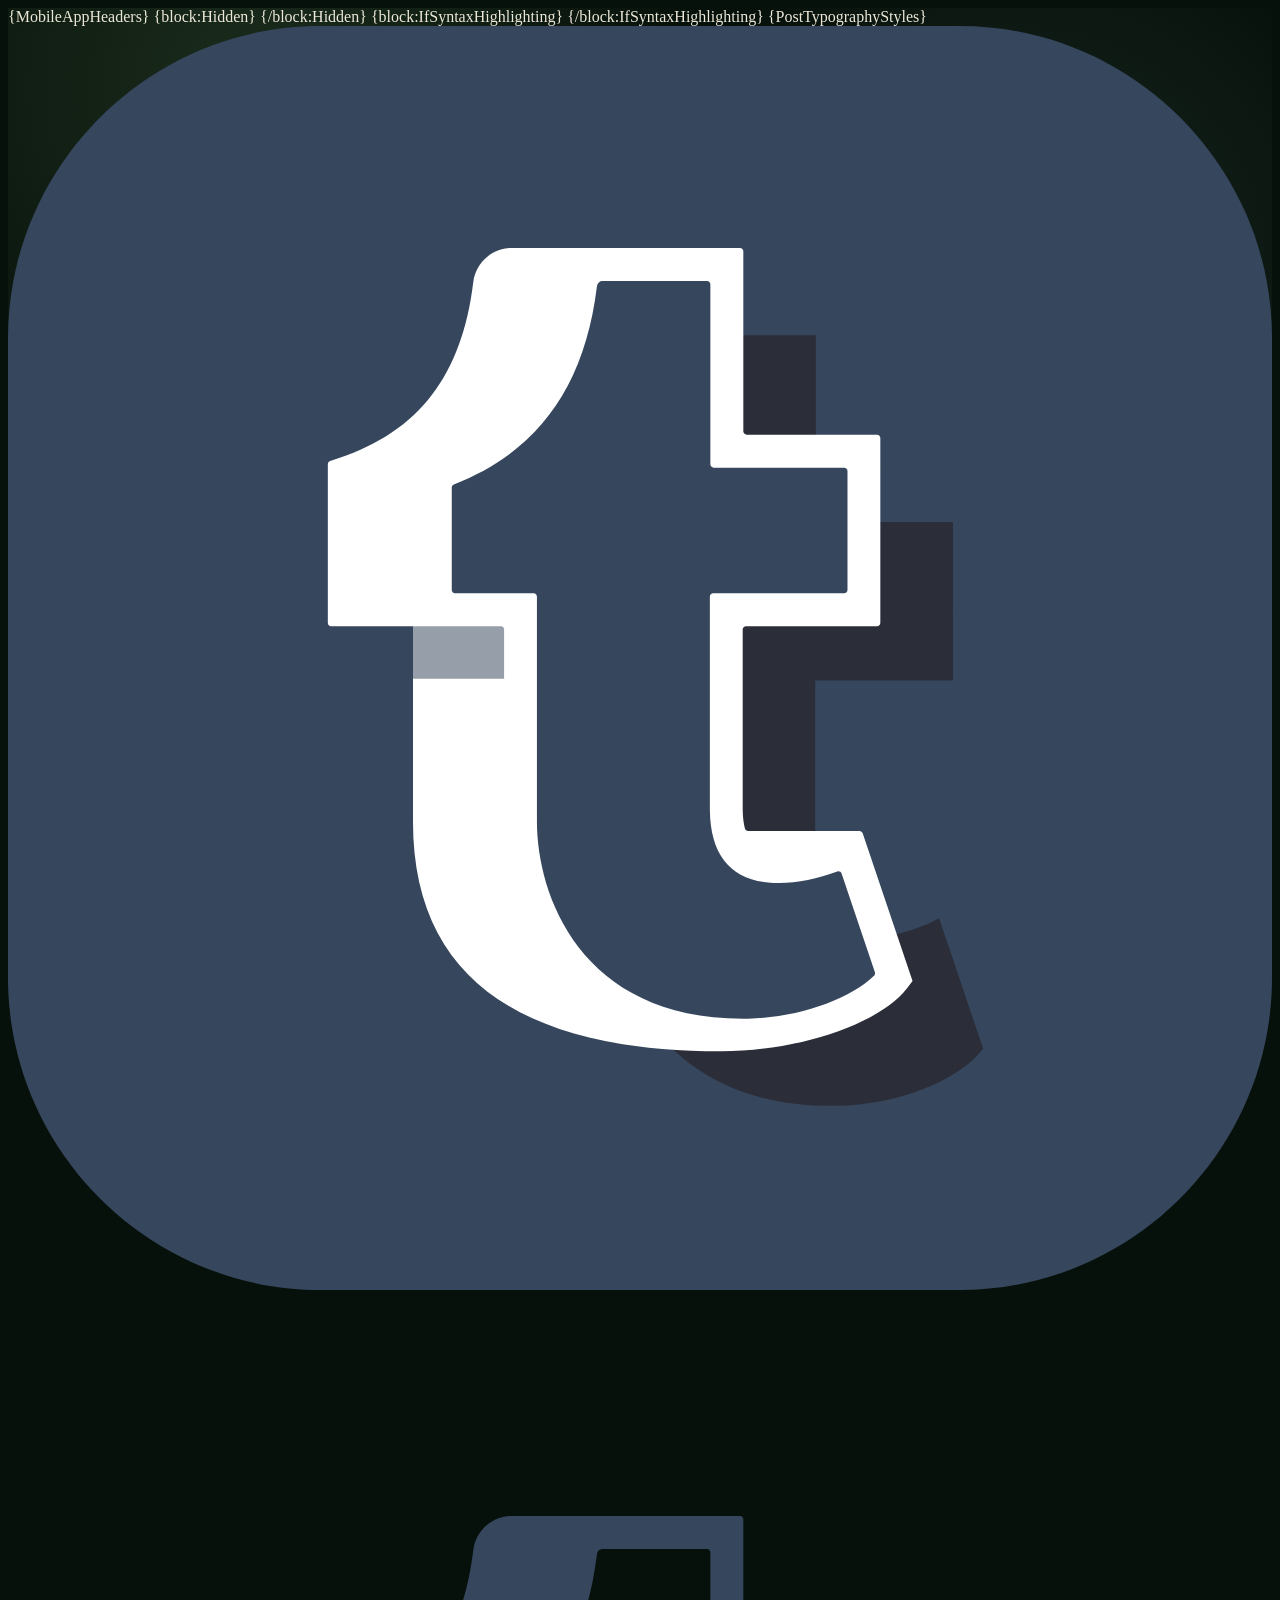
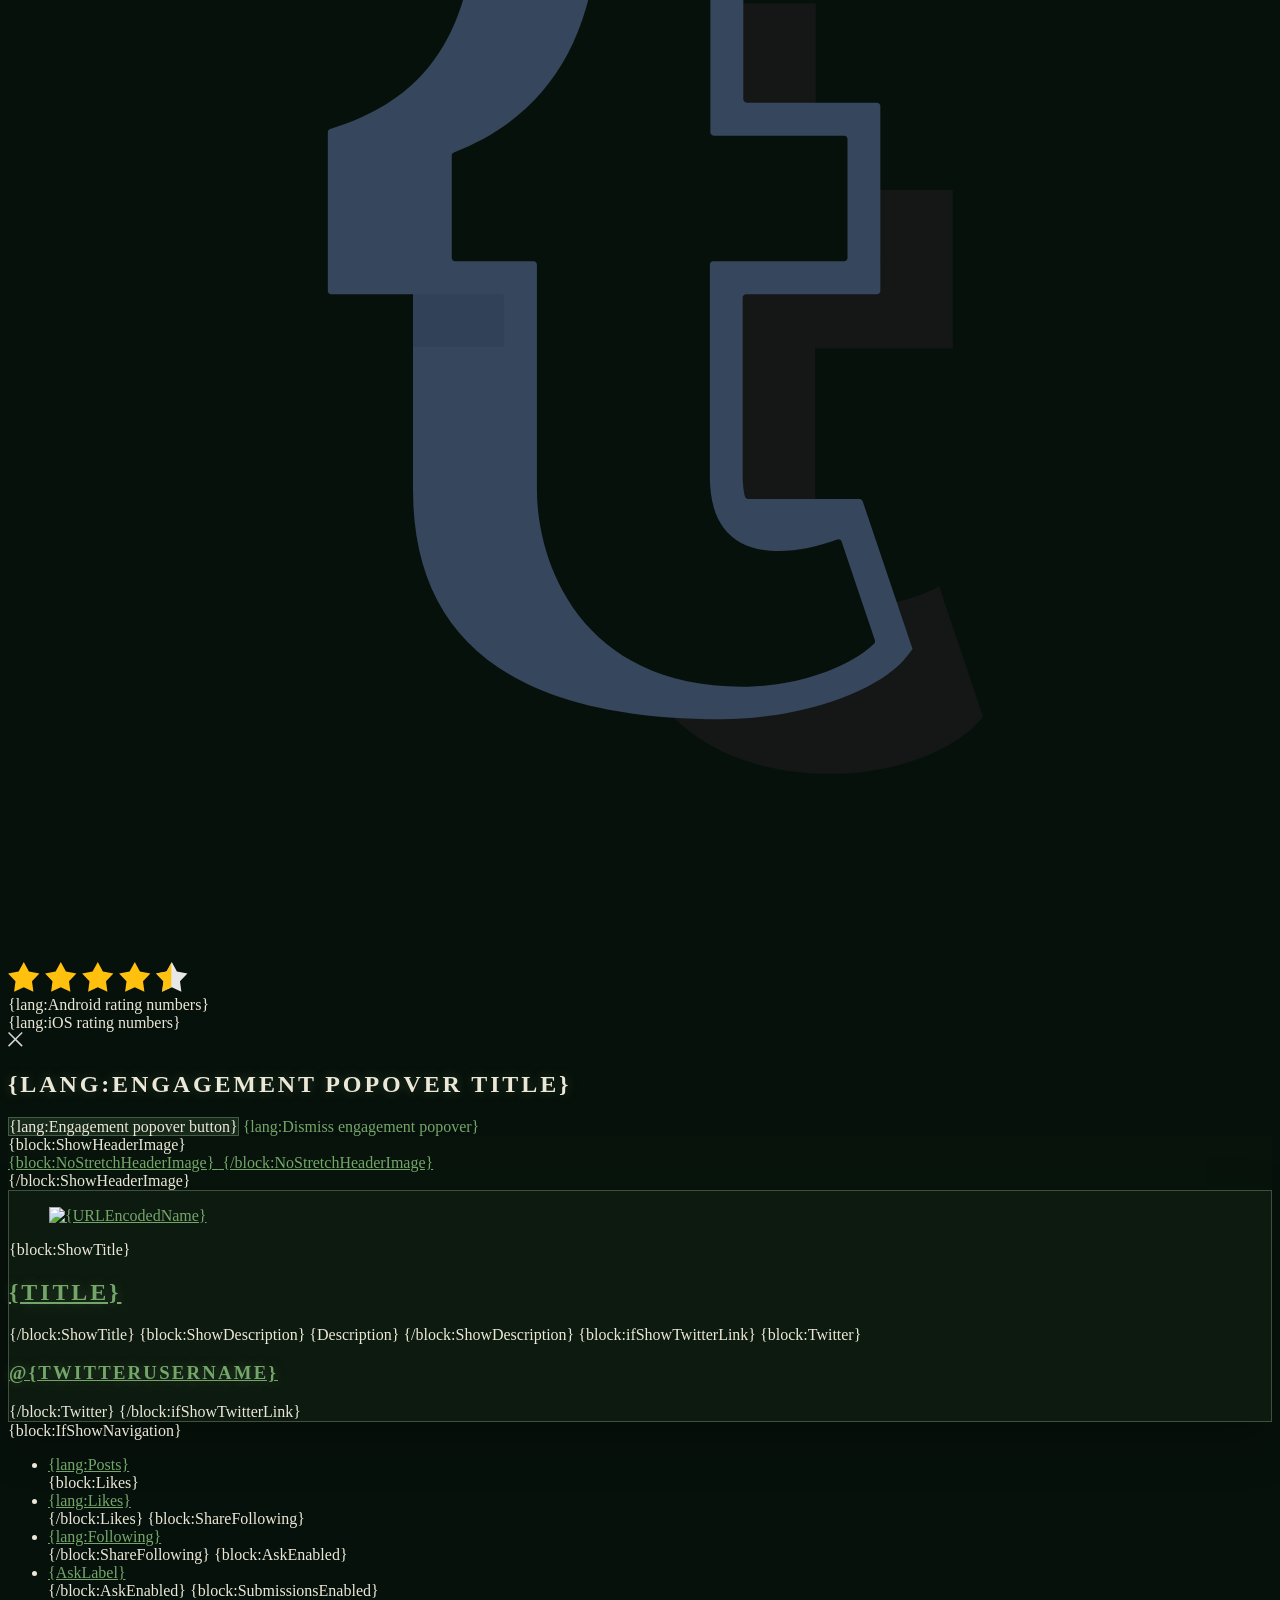
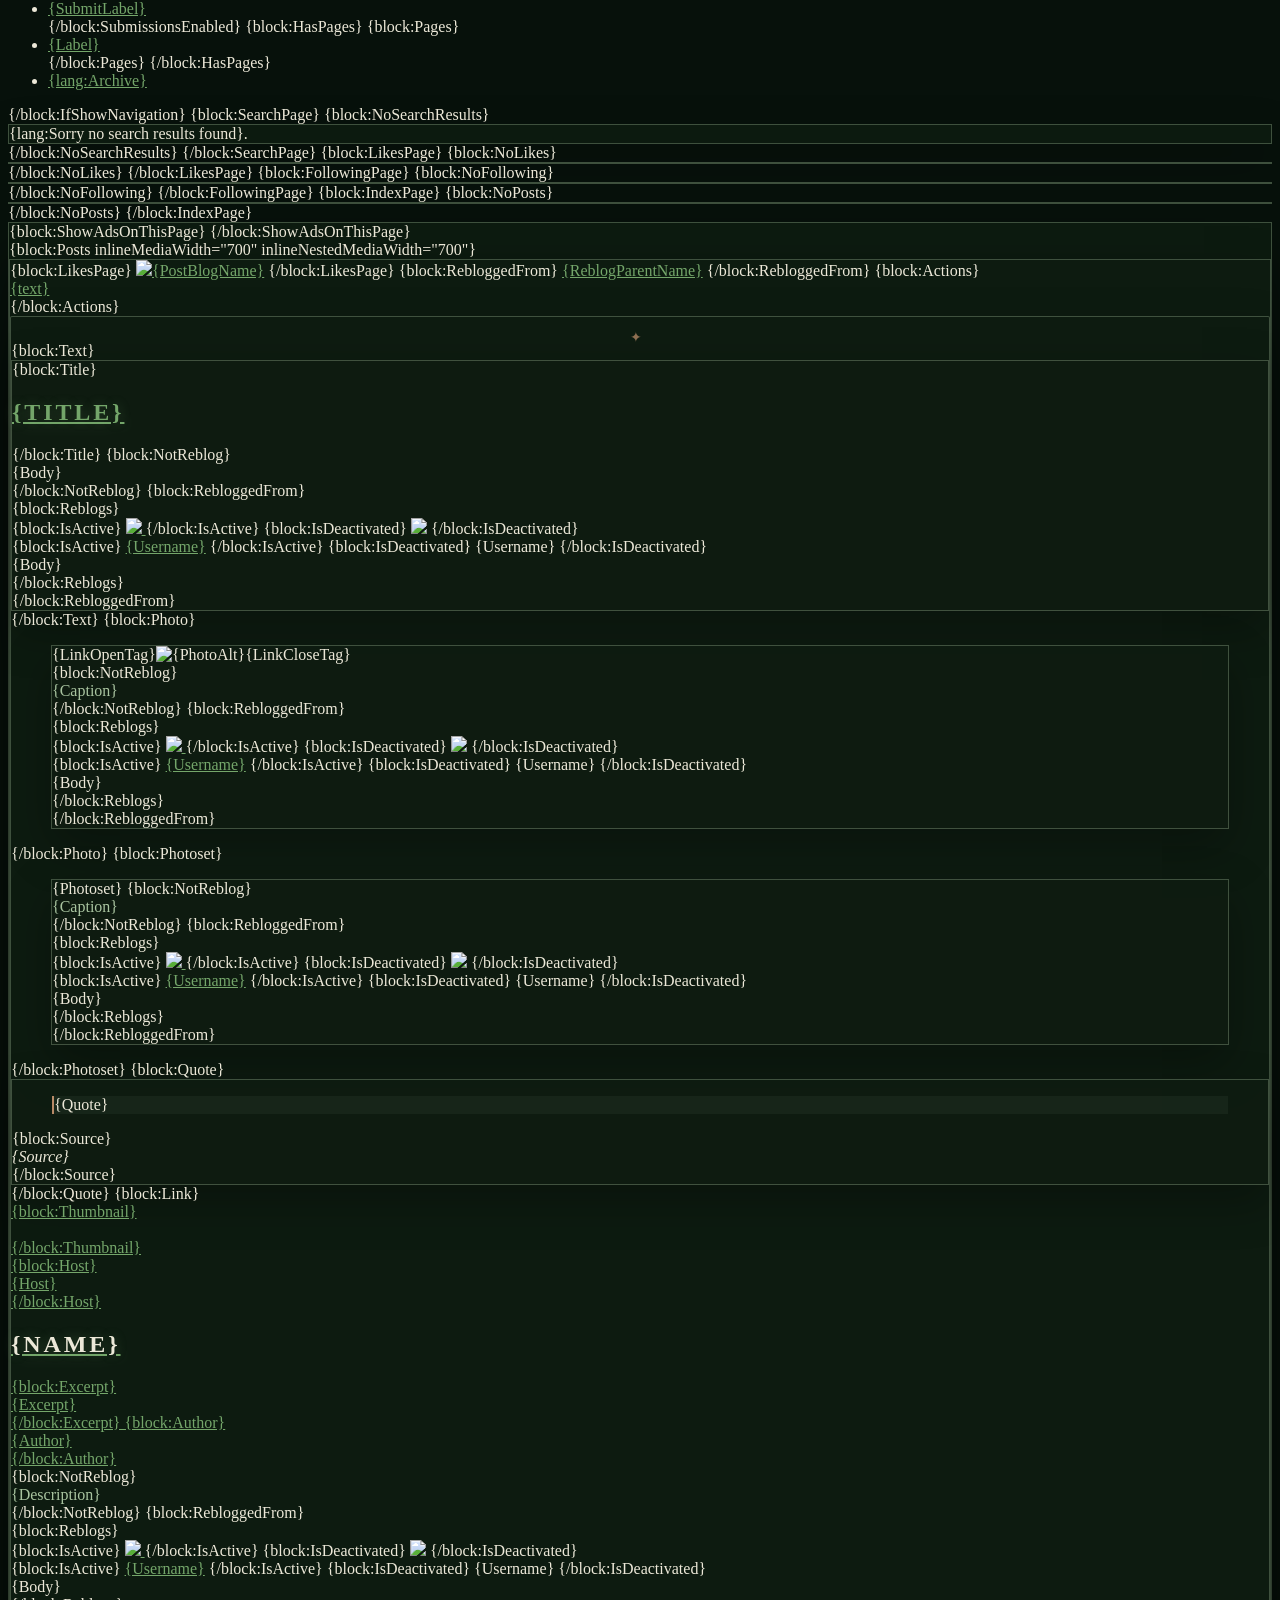
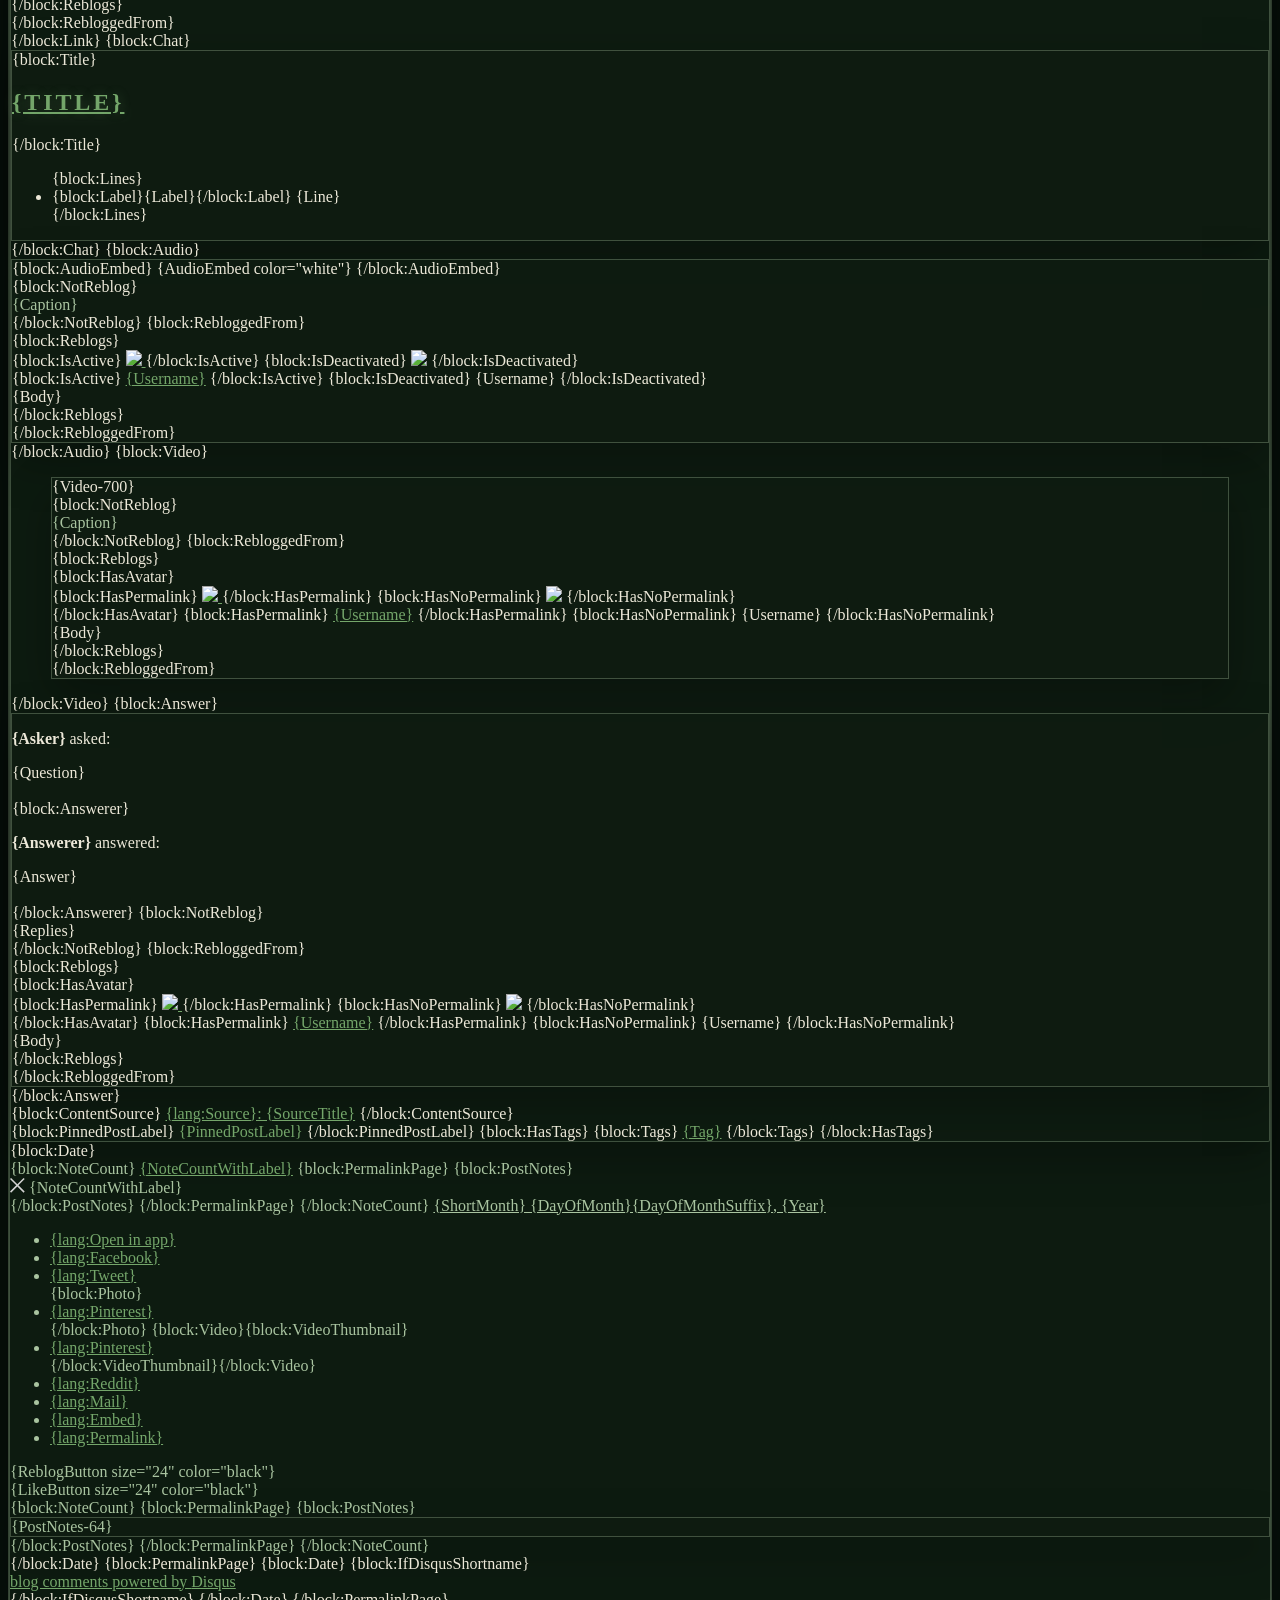
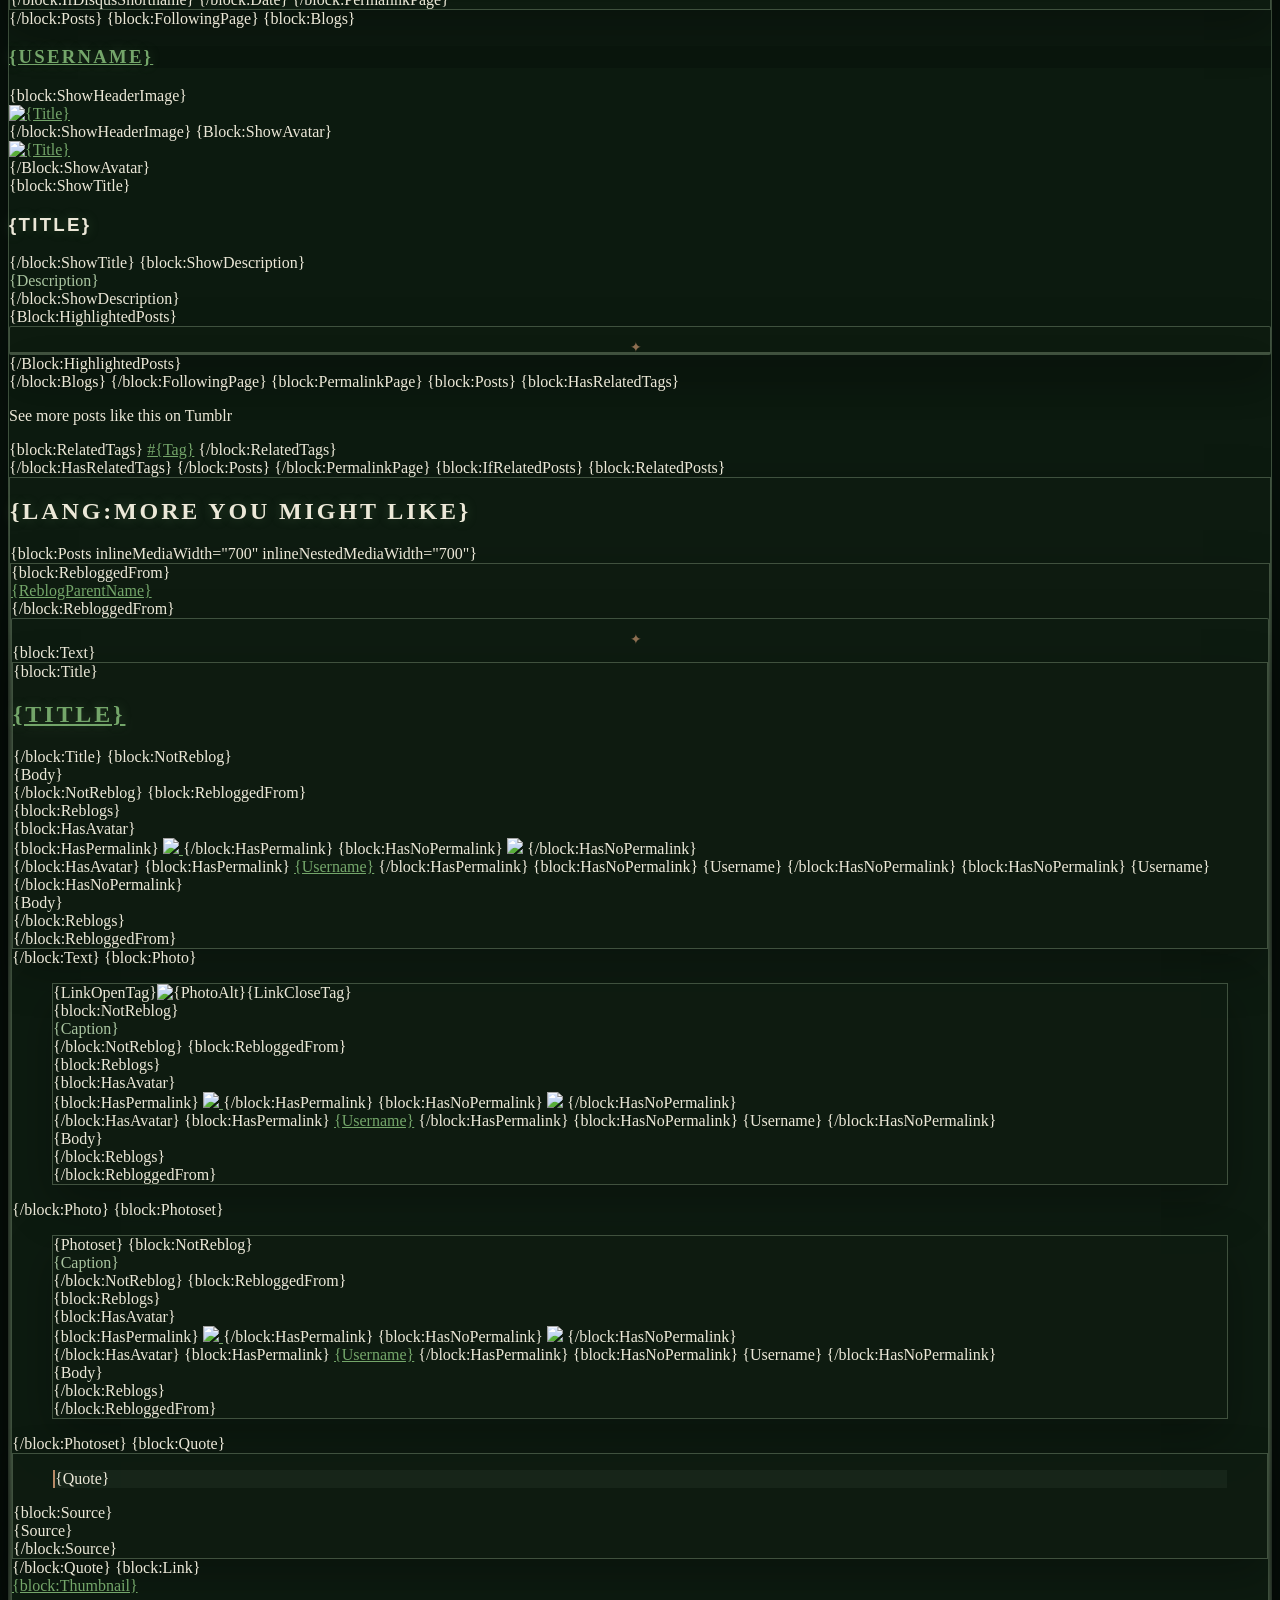
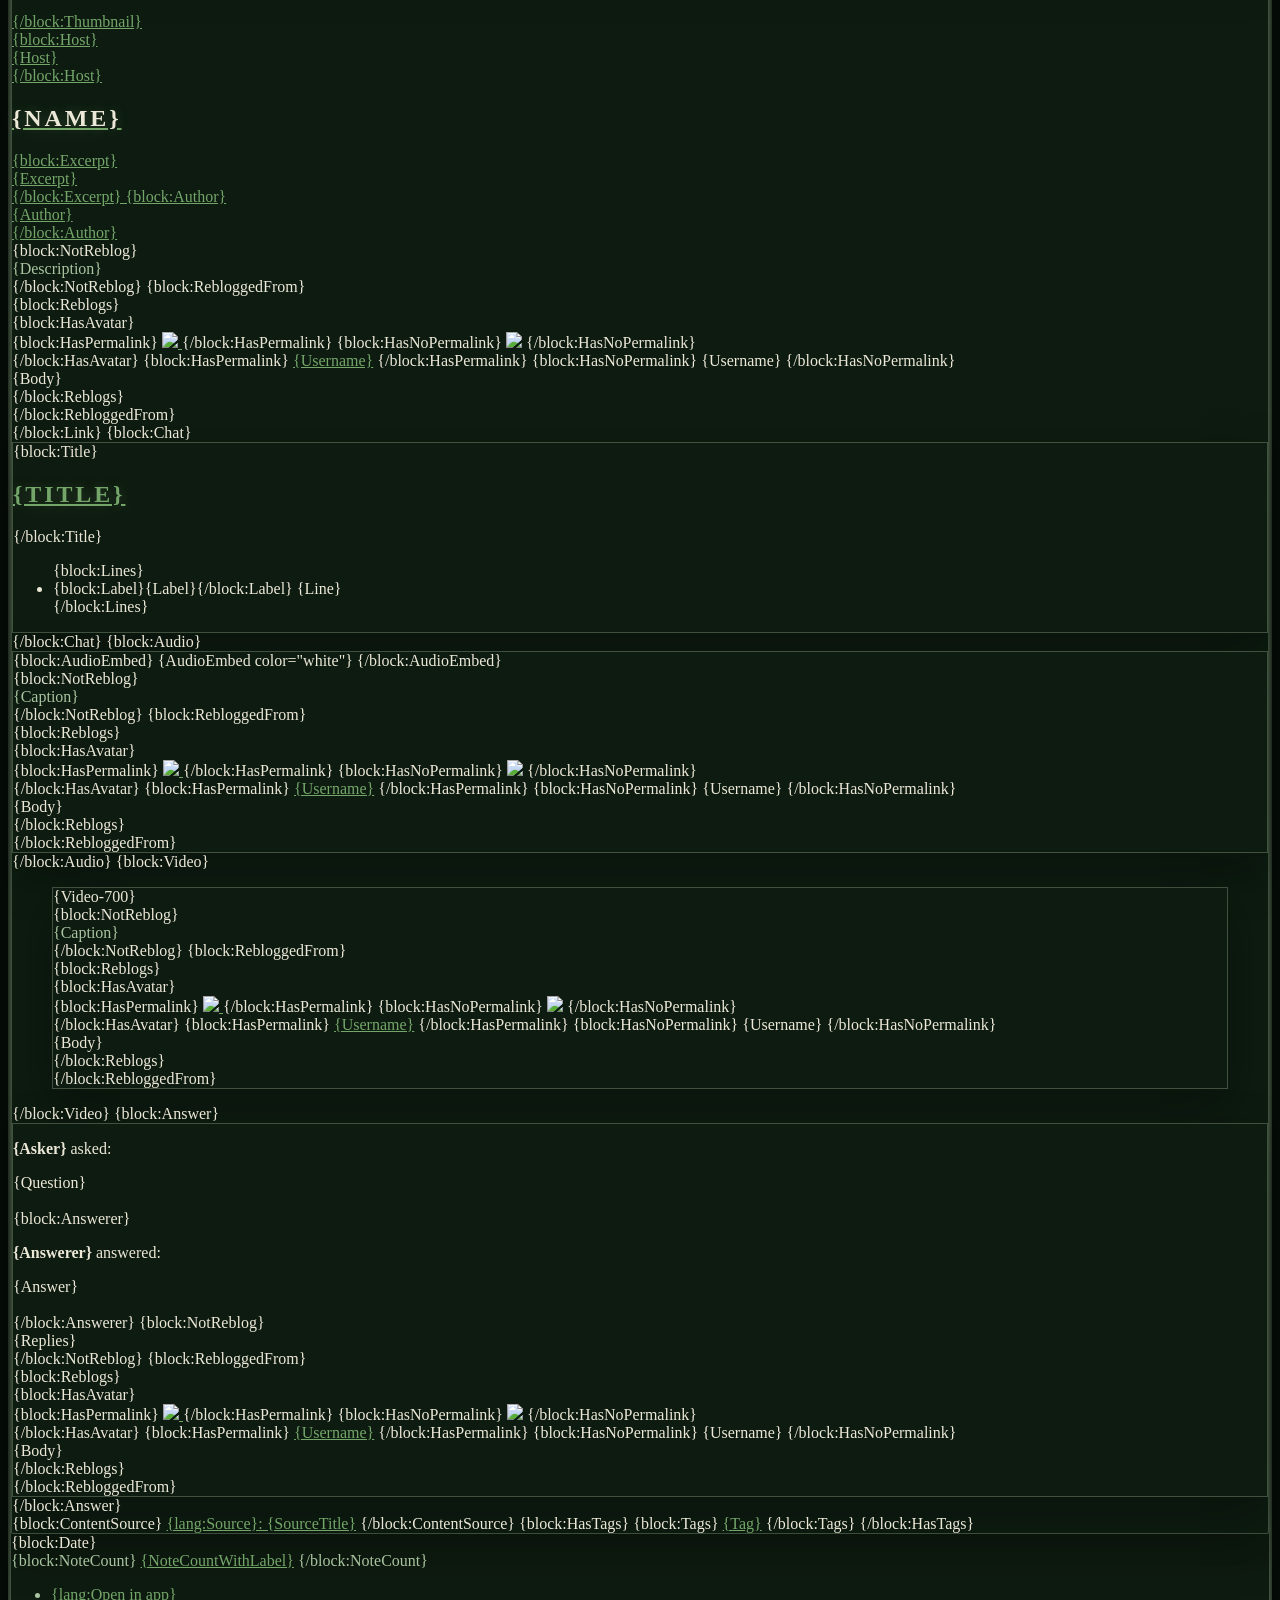
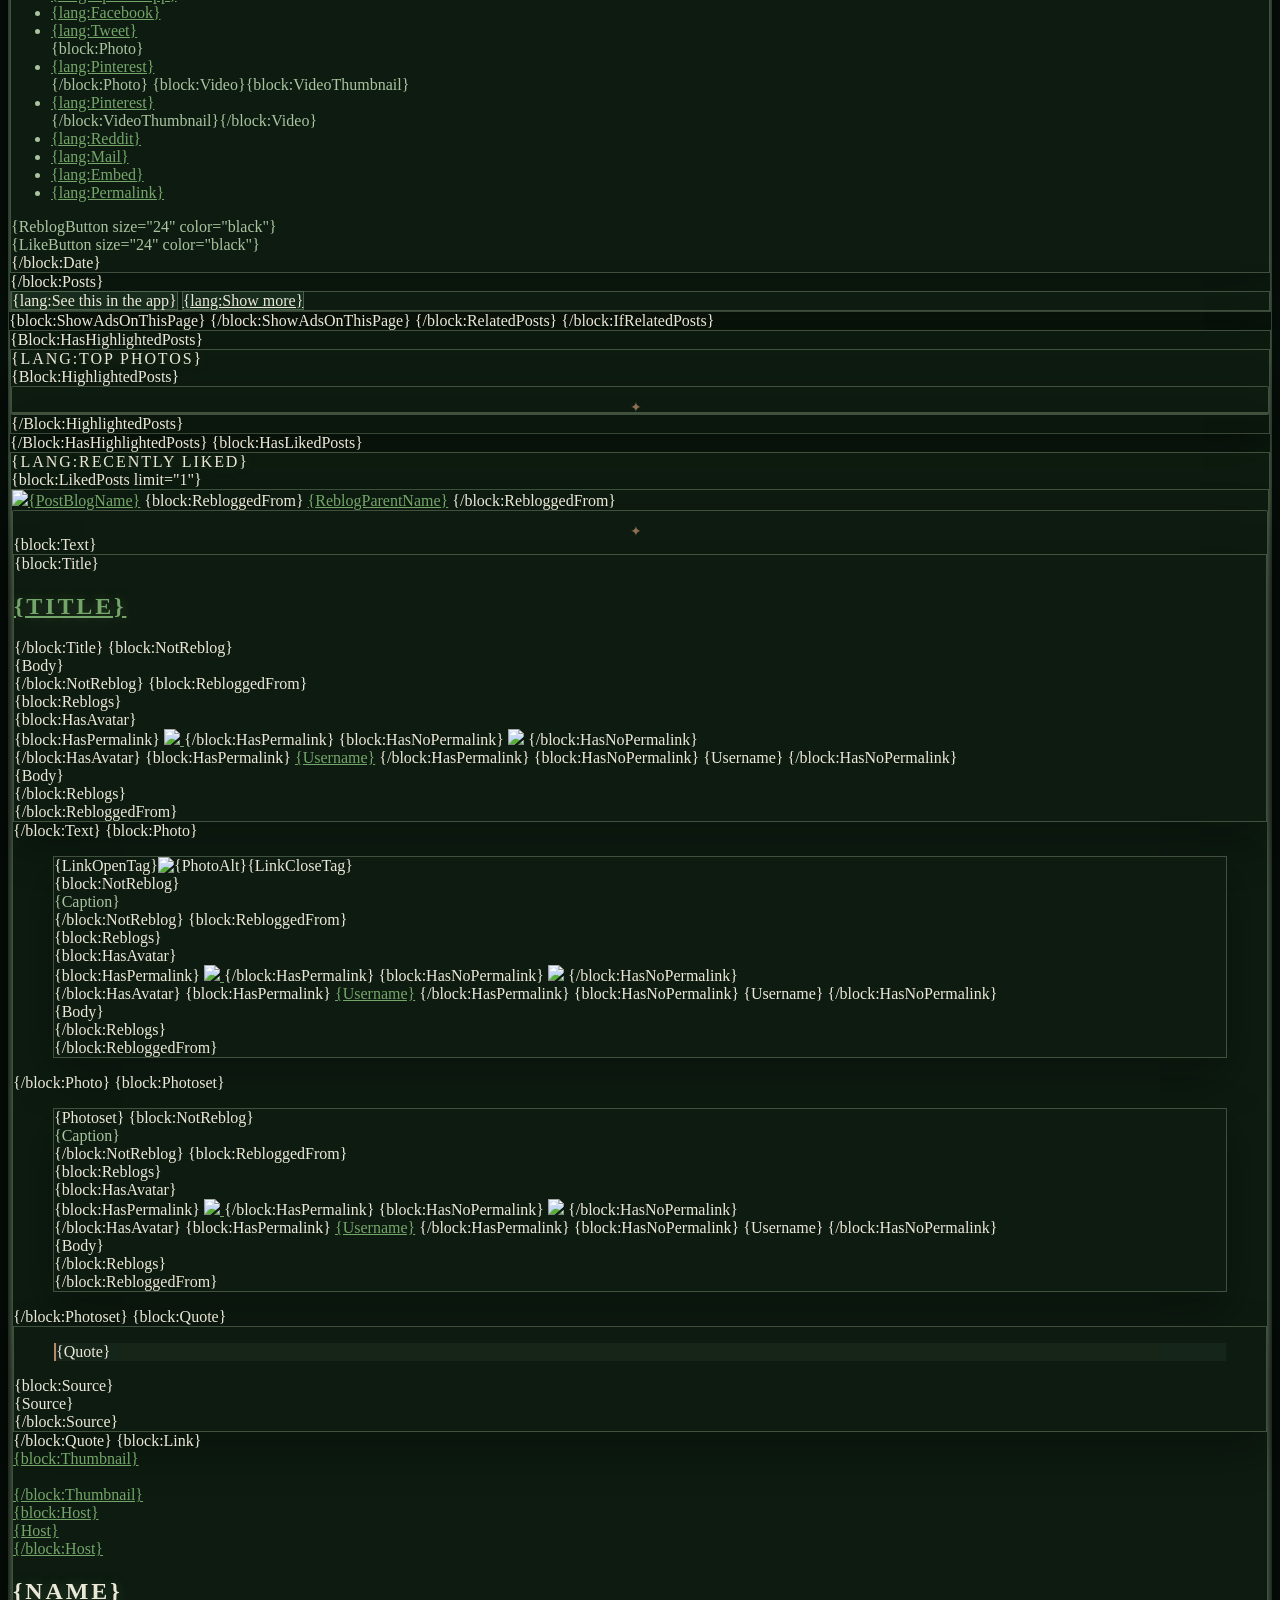
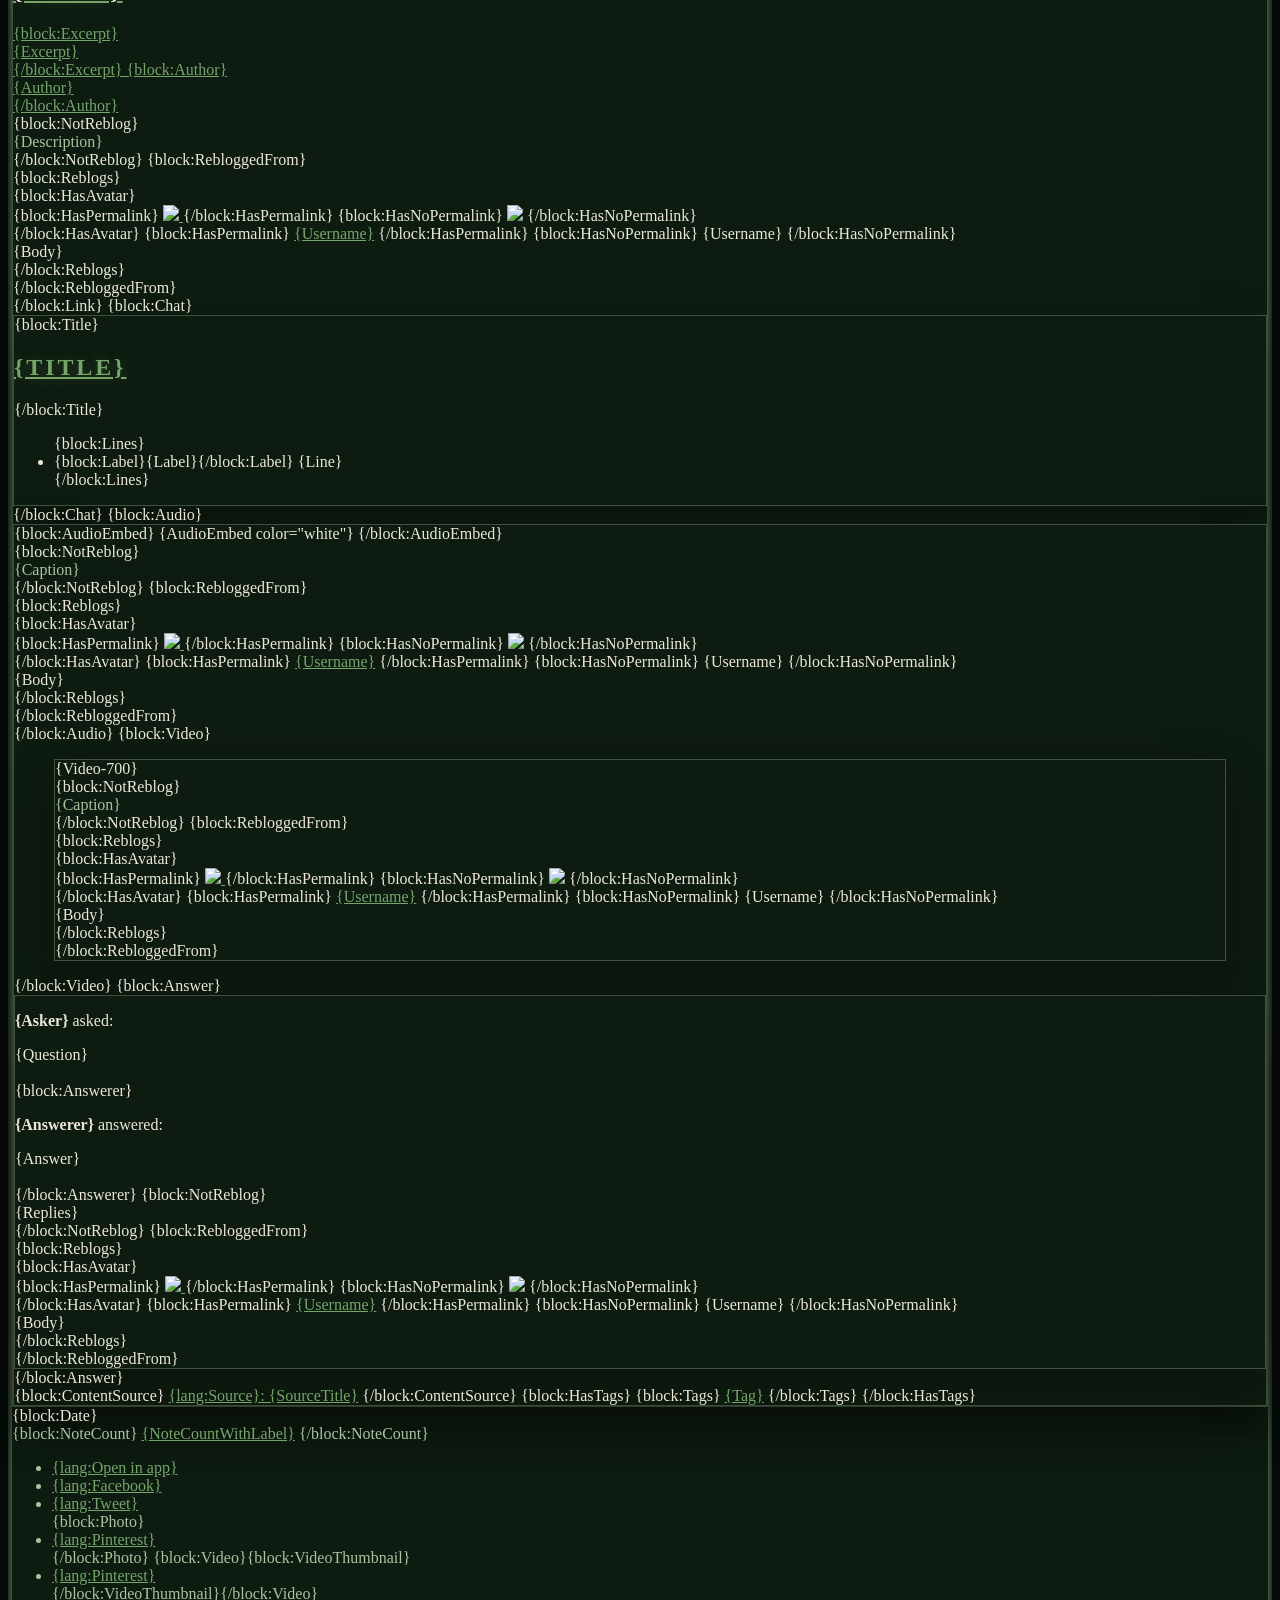
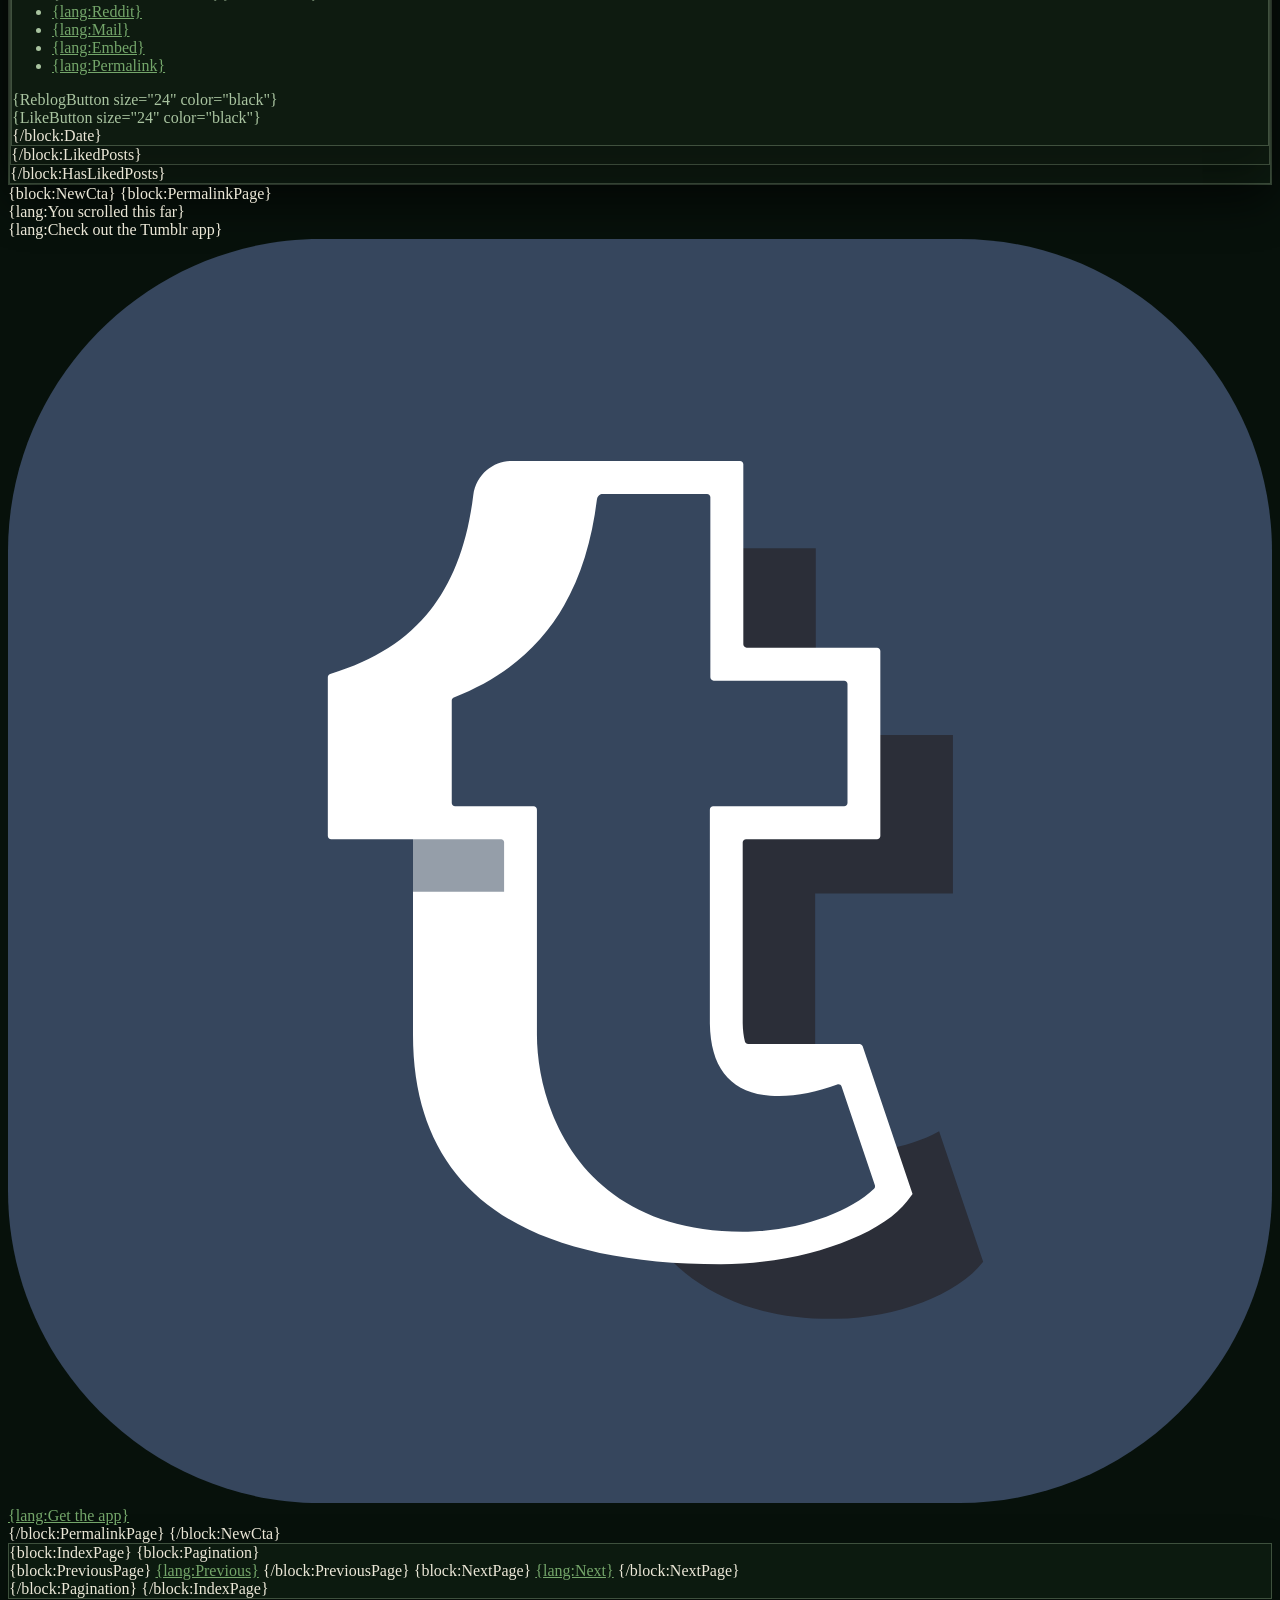
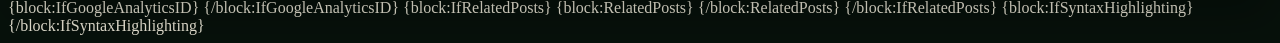
==== theme.html @ 33c201ae "Add files via upload starter files" ====
<!DOCTYPE html>
<!--[if IE 8]><html class="lt-ie10 lt-ie9"> <![endif]-->
<!--[if IE 9]><html class="lt-ie10"> <![endif]-->
<!--[if gt IE 9]><!--> <html> <!--<![endif]-->
    <head>
        {MobileAppHeaders}
        <meta charset="utf-8">
        <title>{Title}{block:TagPage} ({lang:Posts tagged Tag}){/block:TagPage}{block:SearchPage} ({lang:Search results for SearchQuery}){/block:SearchPage}{block:PermalinkPage}{block:PostSummary} — {PostSummary}{/block:PostSummary}{/block:PermalinkPage}</title>
        <meta name="description" content="{MetaDescription}">
        {block:Hidden}
        <meta name="if:Sliding header" content="1">
        <meta name="if:Show navigation" content="1">
        <meta name="if:Endless scrolling" content="1">
        <meta name="if:Lazy image loading" content="0">
        <meta name="if:Syntax highlighting" content="0">
        <meta name="select:Layout" content="regular" title="Regular">
        <meta name="select:Layout" content="narrow" title="Minimal">
        <meta name="select:Layout" content="wide" title="Wide">
        <meta name="select:Layout" content="grid" title="Grid">
        <meta name="if:Related Posts" content="1">
        <meta name="if:Show Twitter link" content="0">
        <meta name="text:Disqus shortname" content="">
        <meta name="text:Google analytics ID" content="">
        <!-- Rowanwood Atelier custom theme options -->
        <meta name="image:Forest Background" content="">
        <meta name="image:Lily Accent" content="">
        <meta name="text:Welcome Title" content="Welcome, wanderer">
        <meta name="text:Welcome Text" content="Crafted among roots, moss, and moonlight.">
        <meta name="text:Custom Link One URL" content="/">
        <meta name="text:Custom Link One Label" content="Index">
        <meta name="text:Custom Link Two URL" content="/ask">
        <meta name="text:Custom Link Two Label" content="Message">
        <meta name="text:Custom Link Three URL" content="/archive">
        <meta name="text:Custom Link Three Label" content="Archive">
        {/block:Hidden}

        <meta name="viewport" content="width=device-width, initial-scale=1.0, maximum-scale=1.0, user-scalable=no">
        <meta name="theme-color" content="#35465D">
        <link rel="shortcut icon" href="{Favicon}">
        <link rel="apple-touch-icon-precomposed" href="{PortraitURL-128}">
        <link rel="alternate" type="application/rss+xml" href="{RSS}">
        <link rel="stylesheet" href="https://assets.tumblr.com/default-theme/r1/main-min.css">
        {block:IfSyntaxHighlighting}
        <link rel="stylesheet" href="https://static.tumblr.com/ehm1tdz/2VWnye81h/tumblr-highlightjs.css">
        {/block:IfSyntaxHighlighting}
        {PostTypographyStyles}

        <!-- HTML5 Shiv -->
        <!--[if lt IE 9]>
            <script src="https://static.tumblr.com/hriofhd/Qj0m8pn7q/html5shiv.js"></script>
        <![endif]-->

        <style>
            /* Colors */
            body {
                background: {BackgroundColor};
            }

            .blog-title {
                font-family: {TitleFont}, "Helvetica Neue", HelveticaNeue, Arial, sans-serif;
                font-weight: {TitleFontWeight};
            }

            .blog-title a,
            .description,
            .search-no-results,
            .likes-no-likes,
            .related-posts-wrapper > h2,
            .loader .loader-bar,
            .widget-title,
            .tagged-page-cta .tagged-page-cta-desc {
                color: {TitleColor};
            }

            .tagged-page-cta .tagged-page-cta-tag {
                color: {TitleColor};
                border-color: {TitleColor};
            }

            a {
                color: {AccentColor};
            }

            #pagination a,
            .nav-wrapper .nav-item .label {
                color: {AccentColor};
            }

            #pagination a.next:after {
                border-left-color: {AccentColor};
            }

            #pagination a.previous:after {
                border-right-color: {AccentColor};
            }

            .header-image.cover {
                background-image: url({HeaderImage});
            }

            .user-avatar {
                background-color: {BackgroundColor};
                border-color: {BackgroundColor};
            }

            .avatar-style-square .user-avatar {
                -webkit-box-shadow: 0 0 0 4px {BackgroundColor};
                box-shadow: 0 0 0 4px {BackgroundColor};
            }

            .no-header-image .logo-wrapper,
            .contain-header-image .logo-wrapper {
                color: {AccentColor};
            }

            /* Adjust logo for light accents on light backgrounds */
            .light-on-light.no-header-image .logo-wrapper,
            .light-on-light.contain-header-image .logo-wrapper {
                color: #444;
            }

            /* Adjust logo for dark accents on dark backgrounds */
            .dark-on-dark.no-header-image .logo-wrapper,
            .dark-on-dark.contain-header-image .logo-wrapper {
                color: #fff;
            }

            /* Logged-out compact Tumblr iframe */
            .tmblr-iframe-compact .tmblr-iframe--unified-controls {
                min-width: 100%;
                background-color: {BackgroundColor};
            }

            /* Sticky nav colors */
            .nav-fixed {
                background-color: {BackgroundColor};
            }

            .nav-responsive .inline-nav::after {
                background-image: linear-gradient(left, rgba({RGBBackgroundColor}, 0) 0%, rgba({RGBBackgroundColor},1) 100%);
                background-image: -webkit-linear-gradient(left, rgba({RGBBackgroundColor}, 0) 0%, rgba({RGBBackgroundColor},1) 100%);
                background-image: -moz-linear-gradient(left, rgba({RGBBackgroundColor}, 0) 0%, rgba({RGBBackgroundColor},1) 100%);
                background-image: -ms-linear-gradient(left, rgba({RGBBackgroundColor}, 0) 0%, rgba({RGBBackgroundColor},1) 100%);
                background-image: -o-linear-gradient(left, rgba({RGBBackgroundColor}, 0) 0%, rgba({RGBBackgroundColor},1) 100%);
            }

            @media screen and (max-device-width: 568px) {
                .header-image.cover {
                    background-image: url({HeaderImage-640});
                    -webkit-background-size: cover;
                    background-size: cover;
                }

                .avatar-style-square .user-avatar {
                    -webkit-box-shadow: 0 0 0 3px {BackgroundColor};
                    -moz-box-shadow: 0 0 0 3px {BackgroundColor};
                    box-shadow: 0 0 0 3px {BackgroundColor};
                }

            }

            /* Custom CSS */
            {CustomCSS}
        
/* =========================================================
   ROWANWOOD ATELIER — ENCHANTED WOODLAND OVERRIDE
   Build notes:
   - Keep Tumblr blocks intact.
   - Edit colors in :root first.
   - Replace image variables in Tumblr Customize panel.
   ========================================================= */

:root {
    --rw-night: #07110b;
    --rw-pine: #102114;
    --rw-deep-moss: #1f3222;
    --rw-moss: #3f613e;
    --rw-fern: #74a66a;
    --rw-sage: #a9c4a0;
    --rw-lily: #ece8d8;
    --rw-moonwater: #8fbfb2;
    --rw-bronze: #b88a67;
    --rw-panel: rgba(14, 28, 17, .88);
    --rw-panel-soft: rgba(28, 49, 32, .78);
    --rw-border: rgba(169, 196, 160, .32);
    --rw-glow: rgba(166, 255, 170, .28);
}

html {
    background: var(--rw-night);
}

body {
    color: var(--rw-lily);
    background:
        radial-gradient(circle at 20% 10%, rgba(116,166,106,.18), transparent 28rem),
        radial-gradient(circle at 80% 30%, rgba(143,191,178,.12), transparent 24rem),
        linear-gradient(rgba(7,17,11,.55), rgba(7,17,11,.9)),
        url('{image:Forest Background}');
    background-color: var(--rw-night);
    background-attachment: fixed;
    background-size: cover;
    background-position: center;
}

/* soft firefly veil */
body::before {
    content: "";
    position: fixed;
    inset: 0;
    pointer-events: none;
    z-index: 0;
    background-image:
        radial-gradient(circle at 12% 28%, rgba(190,255,160,.22) 0 2px, transparent 3px),
        radial-gradient(circle at 78% 18%, rgba(143,191,178,.2) 0 2px, transparent 3px),
        radial-gradient(circle at 64% 72%, rgba(236,232,216,.16) 0 2px, transparent 3px),
        radial-gradient(circle at 36% 84%, rgba(180,255,120,.12) 0 2px, transparent 3px);
    animation: rw-fireflies 9s ease-in-out infinite alternate;
}

@keyframes rw-fireflies {
    from { opacity: .35; transform: translateY(0); }
    to { opacity: .8; transform: translateY(-10px); }
}

body > * {
    position: relative;
    z-index: 1;
}

/* Tumblr default theme shell */
.header-wrapper,
.blog-header,
.l-header-container,
.navigation,
.nav-wrapper {
    background: rgba(9, 22, 12, .86) !important;
    border-color: var(--rw-border) !important;
}

.blog-title,
.blog-title a,
.title,
h1, h2, h3,
.widget-title {
    color: var(--rw-lily) !important;
    letter-spacing: .12em;
    text-transform: uppercase;
    text-shadow: 0 0 12px rgba(116,166,106,.3);
}

.description,
.blog-description {
    color: var(--rw-sage) !important;
}

a {
    color: var(--rw-fern);
    transition: color .2s ease, text-shadow .2s ease, border-color .2s ease;
}

a:hover {
    color: var(--rw-lily);
    text-shadow: 0 0 6px var(--rw-glow), 0 0 14px rgba(143,191,178,.22);
}

.post,
.post-wrapper,
.post-content,
.content,
.sidebar,
.widget,
.notes-wrapper,
.related-posts-wrapper {
    background: var(--rw-panel) !important;
    border: 1px solid var(--rw-border) !important;
    box-shadow: 0 18px 45px rgba(0,0,0,.28);
}

.post {
    border-radius: 2px;
}

.post::before {
    content: "✦";
    display: block;
    color: var(--rw-bronze);
    font-size: .85rem;
    letter-spacing: .6em;
    text-align: center;
    margin: .75rem 0 -.25rem;
    opacity: .75;
}

.post-footer,
.post-meta,
.post-date,
.tags,
.caption,
.note-count,
.post_info {
    color: var(--rw-sage) !important;
}

blockquote {
    border-left: 2px solid var(--rw-bronze) !important;
    color: var(--rw-lily);
    background: rgba(169,196,160,.06);
}

button,
.button,
.btn,
input[type="submit"],
.search-field,
input,
textarea {
    background: var(--rw-panel-soft) !important;
    color: var(--rw-lily) !important;
    border: 1px solid var(--rw-border) !important;
}

button:hover,
.button:hover,
.btn:hover {
    border-color: var(--rw-fern) !important;
}

/* Custom woodland welcome card — add markup later once base is stable */
.rw-welcome-card {
    background: var(--rw-panel);
    border: 1px solid var(--rw-border);
    box-shadow: 0 18px 45px rgba(0,0,0,.28);
    padding: 1.25rem;
    text-align: center;
}

.rw-welcome-card::before {
    content: "☾  ✦  🪷  ✦  ☽";
    display: block;
    color: var(--rw-bronze);
    margin-bottom: .75rem;
}

/* readable posts on smaller screens */
@media (max-width: 780px) {
    body {
        background-attachment: scroll;
    }

    .post,
    .post-wrapper,
    .post-content,
    .content,
    .sidebar,
    .widget {
        background: rgba(9, 22, 12, .94) !important;
    }
}

        </style>
    </head>
    <body data-urlencoded-name="{URLEncodedName}" class="{select:Layout}{block:IndexPage} index-page{/block:IndexPage}{block:PermalinkPage} permalink{/block:PermalinkPage}{block:LikesPage} likes-page{/block:LikesPage}{block:FollowingPage} following-page{/block:FollowingPage}{block:SearchPage} search-page{block:NoSearchResults} no-results{/block:NoSearchResults}{block:NoLikes} no-likes{/block:NoLikes}{block:NoPosts} no-posts{/block:NoPosts}{block:NoFollowing} no-following{/block:NoFollowing}{/block:SearchPage}{block:HideHeaderImage} no-header-image{/block:HideHeaderImage}{block:NoStretchHeaderImage} contain-header-image{/block:NoStretchHeaderImage}{block:IfRelatedPosts} display-related-posts{/block:IfRelatedPosts}{block:ShowAdsOnThisPage} show-ads{/block:ShowAdsOnThisPage}">

        <!-- This is in case the search engine skips the title tag-->
        <h1 style="display: none;">{Title}{block:TagPage} ({lang:Posts tagged Tag}){/block:TagPage}{block:SearchPage} ({lang:Search results for SearchQuery}){/block:SearchPage}{block:PermalinkPage}{block:PostSummary} — {PostSummary}{/block:PostSummary}{/block:PermalinkPage}</h1>
        <div class="app-nag">
            <div class="app-nag-header clearfix">
                <div class="app-nag-icon">
                    <div class="app-nag-icon-ios">
                        <svg version="1.1" xmlns="http://www.w3.org/2000/svg" xmlns:xlink="http://www.w3.org/1999/xlink" x="0px" y="0px"
                             viewBox="0 0 1024 1024" enable-background="new 0 0 1024 1024" xml:space="preserve">
                            <path fill="#36465D" d="M1024,771c0,139.2-113.8,253-253,253H253C113.8,1024,0,910.2,0,771V253C0,113.8,113.8,0,253,0h518 c139.2,0,253,113.8,253,253V771z"/>
                            <path fill="none" stroke="#FFF100" stroke-width="4" stroke-miterlimit="10" d="M463.9,209.4"/>
                            <path opacity="0.6" fill="#231F20" d="M628.1,681c8.2,0,17.1-1.2,25.8-3.3V530.3h111.6V401.8h-68.6V473H585.4v162.4 C586,676.3,609.1,681,628.1,681z M654.4,250.5h-68.6v94h68.6V250.5z M754.3,722.9c-12.7,7.1-28.9,12.4-44.3,14.5l11.4,33.8 c-20.5,27-71.4,45.5-118.1,46.3c-1.6,0-3.1,0-4.7,0c0,0,0,0,0,0c-32.5,0-59.5-5.7-81.9-15.3c26.2,40,72.7,72.6,150.5,72.6c0,0,0,0,0,0c1.6,0,3.1,0,4.7,0c46.6-0.8,97.6-19.4,118.1-46.3L754.3,722.9z"/>
                            <path fill="none" stroke="#FFF100" stroke-width="4" stroke-miterlimit="10" d="M355,359.5"/>
                            <path fill="#FFFFFF" d="M577.5,830.6c65.1,0,129.7-23.2,151-51.3l4.3-5.6l-40.4-119.7c-0.4-1.1-1.4-1.9-2.6-1.9h-7.6h-3.5l-79.1,0 c-1.2,0-2.3-0.8-2.6-2c-1.1-4-1.7-8.9-1.8-14.9V489c0-1.5,1.2-2.7,2.7-2.7h106.1c1.5,0,2.7-1.2,2.7-2.7V333.8c0-1.5-1.2-2.7-2.7-2.7 H598.4c-1.5,0-2.7-1.2-2.7-2.7V182.5c0-1.5-1.2-2.7-2.7-2.7h-82.6h-28.9h-73.8c-13.3,0-28.5,9.8-30.8,28 c-9.3,75.3-43.8,120.5-108.7,142.2l-7.2,2.4c-1.1,0.4-1.9,1.4-1.9,2.6v128.6c0,1.5,1.2,2.7,2.7,2.7h50.4h0h15.9c0,0,0,120,0,158.3 C328.1,771,415.7,830.6,577.5,830.6z M701.6,769.5c-20.3,19.5-62,34.1-102,34.7c-1.5,0-3,0-4.5,0h0 c-131.5,0-166.6-100.4-166.6-159.7V462.3c0-1.5-1.2-2.7-2.7-2.7h-63.6c-1.5,0-2.7-1.2-2.7-2.7v-83c0-1.1,0.7-2.1,1.7-2.5 c68-26.5,105.9-79,115.9-160.3c0.6-4.5,4.3-4.6,4.3-4.6h84.9c1.5,0,2.7,1.2,2.7,2.7v145.9c0,1.5,1.2,2.7,2.7,2.7h105.7 c1.5,0,2.7,1.2,2.7,2.7v96.4c0,1.5-1.2,2.7-2.7,2.7H571.3c-1.5,0-2.7,1.2-2.7,2.7l0,173.2c0.6,39,19.5,58.8,56.1,58.8 c14.7,0,31.6-3.4,47.1-9.3c1.4-0.6,3,0.2,3.5,1.6l27,80C702.6,767.7,702.4,768.8,701.6,769.5z"/>
                            <path opacity="0.5" fill="#2D3F54" d="M328.1,528.9h73.8v-40.2c0-1.3-1.1-2.4-2.4-2.4h-71.4V528.9z"/>
                        </svg>
                    </div>
                    <div class="app-nag-icon-android">
                        <svg version="1.1" xmlns="http://www.w3.org/2000/svg" xmlns:xlink="http://www.w3.org/1999/xlink" x="0px" y="0px" viewBox="0 0 1024 1024" enable-background="new 0 0 1024 1024" xml:space="preserve">
                            <path fill="none" stroke="#FFF100" stroke-width="4" stroke-miterlimit="10" d="M463.9,209.4"></path>
                            <path opacity="0.5" fill="#231F20" d="M628.1,681c8.2,0,17.1-1.2,25.8-3.3V530.3h111.6V401.8h-68.6V473H585.4v162.4 C586,676.3,609.1,681,628.1,681z M654.4,250.5h-68.6v94h68.6V250.5z M754.3,722.9c-12.7,7.1-28.9,12.4-44.3,14.5l11.4,33.8 c-20.5,27-71.4,45.5-118.1,46.3c-1.6,0-3.1,0-4.7,0c0,0,0,0,0,0c-32.5,0-59.5-5.7-81.9-15.3c26.2,40,72.7,72.6,150.5,72.6c0,0,0,0,0,0c1.6,0,3.1,0,4.7,0c46.6-0.8,97.6-19.4,118.1-46.3L754.3,722.9z"></path>
                            <path fill="none" stroke="#FFF100" stroke-width="4" stroke-miterlimit="10" d="M355,359.5"></path>
                            <path fill="#36465D" d="M577.5,830.6c65.1,0,129.7-23.2,151-51.3l4.3-5.6l-40.4-119.7c-0.4-1.1-1.4-1.9-2.6-1.9h-7.6h-3.5l-79.1,0 c-1.2,0-2.3-0.8-2.6-2c-1.1-4-1.7-8.9-1.8-14.9V489c0-1.5,1.2-2.7,2.7-2.7h106.1c1.5,0,2.7-1.2,2.7-2.7V333.8c0-1.5-1.2-2.7-2.7-2.7 H598.4c-1.5,0-2.7-1.2-2.7-2.7V182.5c0-1.5-1.2-2.7-2.7-2.7h-82.6h-28.9h-73.8c-13.3,0-28.5,9.8-30.8,28 c-9.3,75.3-43.8,120.5-108.7,142.2l-7.2,2.4c-1.1,0.4-1.9,1.4-1.9,2.6v128.6c0,1.5,1.2,2.7,2.7,2.7h50.4h0h15.9c0,0,0,120,0,158.3 C328.1,771,415.7,830.6,577.5,830.6z M701.6,769.5c-20.3,19.5-62,34.1-102,34.7c-1.5,0-3,0-4.5,0h0 c-131.5,0-166.6-100.4-166.6-159.7V462.3c0-1.5-1.2-2.7-2.7-2.7h-63.6c-1.5,0-2.7-1.2-2.7-2.7v-83c0-1.1,0.7-2.1,1.7-2.5 c68-26.5,105.9-79,115.9-160.3c0.6-4.5,4.3-4.6,4.3-4.6h84.9c1.5,0,2.7,1.2,2.7,2.7v145.9c0,1.5,1.2,2.7,2.7,2.7h105.7 c1.5,0,2.7,1.2,2.7,2.7v96.4c0,1.5-1.2,2.7-2.7,2.7H571.3c-1.5,0-2.7,1.2-2.7,2.7l0,173.2c0.6,39,19.5,58.8,56.1,58.8 c14.7,0,31.6-3.4,47.1-9.3c1.4-0.6,3,0.2,3.5,1.6l27,80C702.6,767.7,702.4,768.8,701.6,769.5z"></path>
                            <path opacity="0.5" fill="#2D3F54" d="M328.1,528.9h73.8v-40.2c0-1.3-1.1-2.4-2.4-2.4h-71.4V528.9z"></path>
                        </svg>
                    </div>
                </div>
                <div class="app-nag-ratings">
                    <svg width="181px" height="30px" viewBox="0 0 181 30" version="1.1" xmlns="http://www.w3.org/2000/svg" xmlns:xlink="http://www.w3.org/1999/xlink">
                        <g stroke="none" stroke-width="1" fill="none" fill-rule="evenodd">
                            <path d="M15.8,25.2 L6.1,29.8 L7.5,19.2 L0.1,11.4 L10.6,9.5 L15.8,0 L20.9,9.5 L31.4,11.4 L24,19.2 L25.4,29.8 L15.8,25.2 Z" fill="#FFC00E"></path>
                            <path d="M52.8,25.2 L43.1,29.8 L44.5,19.2 L37.1,11.4 L47.6,9.5 L52.8,0 L57.9,9.5 L68.4,11.4 L61,19.2 L62.4,29.8 L52.8,25.2 Z" fill="#FFC00E"></path>
                            <path d="M89.8,25.2 L80.1,29.8 L81.5,19.2 L74.1,11.4 L84.6,9.5 L89.8,0 L94.9,9.5 L105.4,11.4 L98,19.2 L99.4,29.8 L89.8,25.2 Z" fill="#FFC00E"></path>
                            <path d="M126.8,25.2 L117.1,29.8 L118.5,19.2 L111.1,11.4 L121.6,9.5 L126.8,0 L131.9,9.5 L142.4,11.4 L135,19.2 L136.4,29.8 L126.8,25.2 Z" fill="#FFC00E"></path>
                            <path d="M163.8,25.2 L154.1,29.8 L155.5,19.2 L148.1,11.4 L158.6,9.5 L163.8,0 L168.9,9.5 L179.4,11.4 L172,19.2 L173.4,29.8 L163.8,25.2 Z" fill="#E7E7E7"></path>
                            <path d="M163.3,25.1 L154.1,29.8 L155.5,19.2 L148.1,11.4 L158.6,9.5 L163.3,0.9 L163.3,25.1 Z" fill="#FFC00E"></path>
                        </g>
                    </svg>
                    <div class="app-nag-ratings-text app-nag-ratings-text-android">
                        {lang:Android rating numbers}
                    </div>
                    <div class="app-nag-ratings-text app-nag-ratings-text-ios">
                        {lang:iOS rating numbers}
                    </div>
                </div>
                <div class="app-nag-close-button">
                    <svg width="15px" height="15px" viewBox="0 0 30 30" version="1.1" xmlns="http://www.w3.org/2000/svg" xmlns:xlink="http://www.w3.org/1999/xlink">
                        <g stroke="none" stroke-width="1" fill="none" fill-rule="evenodd">
                            <path d="M12.510351,14.6860639 L0,27.1964147 L2.175713,29.3721278 L14.686064,16.8617771 L27.196415,29.3721278 L29.372128,27.1964147 L16.861777,14.6860639 L29.372128,2.1757132 L27.196415,0 L14.686064,12.5103507 L2.175713,0 L0,2.1757132 L12.510351,14.6860639 L12.510351,14.6860639 Z" fill="#D3D3D3"></path>
                        </g>
                    </svg>
                </div>
            </div>
            <div class="app-nag-body">
                <h2 class="app-nag-callout">{lang:Engagement popover title}</h2>
                <a class="app-nag-large-button app-nag-app-store-link button blue">{lang:Engagement popover button}</a>
                <a class="app-nag-large-button app-nag-app-store-deny">{lang:Dismiss engagement popover}</a>
            </div>
        </div>

        <section id="page" {block:IndexPage}class="h-feed"{/block:IndexPage}{block:PermalinkPage}class="h-entry"{/block:PermalinkPage}>
            <div class="header-wrapper
                {block:HideTitle}{block:HideDescription}no-title-desc {/block:HideDescription}{/block:HideTitle}
                {block:HideHeaderImage}no-image {/block:HideHeaderImage}
                {block:HideAvatar}avatar-hidden{/block:HideAvatar}
                {block:ShowAvatar}avatar-style-{AvatarShape}{/block:ShowAvatar}">

                <header id="header" class="top-blog-header">
                    {block:ShowHeaderImage}
                    <div class="header-image-wrapper {block:NoStretchHeaderImage}contain{/block:NoStretchHeaderImage}">
                        <a href="/" class="header-image {block:IfSlidingHeader}parallax{/block:IfSlidingHeader} {block:StretchHeaderImage}cover{/block:StretchHeaderImage} {block:NoStretchHeaderImage}contain{/block:NoStretchHeaderImage}" data-bg-image="{HeaderImage}">
                            {block:NoStretchHeaderImage}
                            <img src="{HeaderImage}" alt="">
                            {/block:NoStretchHeaderImage}
                        </a>
                        <div class="loader-bg"></div>
                    </div>
                    {/block:ShowHeaderImage}

                    <div class="blog-title-wrapper content">
                        <figure class="avatar-wrapper{block:IndexPage} animate{/block:IndexPage}  p-author h-card">
                            <a href="/" style="background-image: url({PortraitURL-128})" class="user-avatar" ><img src="{PortraitURL-128}"{block:IfLazyImageLoading} loading="lazy"{/block:IfLazyImageLoading} alt="{URLEncodedName}" class="print-only invisible"></a>
                        </figure>

                        <div class="title-group{block:IndexPage} animate{/block:IndexPage}">
                            {block:ShowTitle}
                            <h1 class="blog-title{block:IndexPage} p-name{/block:IndexPage}"><a href="/">{Title}</a></h1>
                            {/block:ShowTitle}
                            {block:ShowDescription}
                            <span class="description{block:IndexPage} p-summary{/block:IndexPage}">
                                {Description}
                            </span>
                            {/block:ShowDescription}
                            {block:ifShowTwitterLink}
                            {block:Twitter}
                            <div id="twitter">
                                <h3><a rel="me" href="https://twitter.com/{TwitterUsername}">@{TwitterUsername}</a></h3>
                            </div>
                            {/block:Twitter}
                            {/block:ifShowTwitterLink}
                        </div>
                    </div>
                </header>
            </div>
            {block:IfShowNavigation}
                <div class="{block:HideTitle}{block:HideDescription}no-title-desc {/block:HideDescription}{/block:HideTitle}nav-wrapper nav-responsive">
                    <nav class="nav-menu">
                        <ul class="inline-nav">
                            <li class="nav-item nav-item--posts">
                                <a href="/" class="label {block:HomePage}current-page{/block:HomePage}">{lang:Posts}</a>
                            </li>
                            {block:Likes}
                                <li class="nav-item nav-item--likes">
                                    <a href="/likes" class="label {block:LikesPage}current-page{/block:LikesPage}">{lang:Likes}</a>
                                </li>
                            {/block:Likes}
                            {block:ShareFollowing}
                                <li class="nav-item nav-item--following">
                                    <a href="/following" class="label {block:FollowingPage}current-page{/block:FollowingPage}">{lang:Following}</a>
                                </li>
                            {/block:ShareFollowing}
                            {block:AskEnabled}
                                <li class="nav-item nav-item--ask">
                                    <a href="/ask" class="label {block:AskPage}current-page{/block:AskPage}">{AskLabel}</a>
                                </li>
                            {/block:AskEnabled}
                            {block:SubmissionsEnabled}
                                <li class="nav-item nav-item--submit">
                                    <a href="/submit" class="label {block:SubmitPage}current-page{/block:SubmitPage}">{SubmitLabel}</a>
                                </li>
                            {/block:SubmissionsEnabled}
                            {block:HasPages}
                                {block:Pages}
                                <li class="nav-item nav-item--page">
                                    <a href="{URL}" class="label {CurrentState} {ExternalState}">{Label}</a>
                                </li>
                                {/block:Pages}
                            {/block:HasPages}
                            <li class="nav-item nav-item--archive">
                                <a href="/archive" class="label external-page">{lang:Archive}</a>
                            </li>
                        </ul>
                    </nav>
                </div>
            {/block:IfShowNavigation}
            {block:SearchPage}
                {block:NoSearchResults}
                <div class="search-no-results content">
                    {lang:Sorry no search results found}.
                </div>
                {/block:NoSearchResults}
            {/block:SearchPage}
            {block:LikesPage}
                {block:NoLikes}
                <div class="likes-no-likes content"></div>
                {/block:NoLikes}
            {/block:LikesPage}
            {block:FollowingPage}
                {block:NoFollowing}
                <div class="following-no-following content"></div>
                {/block:NoFollowing}
            {/block:FollowingPage}
            {block:IndexPage}
                {block:NoPosts}
                <div class="posts-no-posts content"></div>
                {/block:NoPosts}
            {/block:IndexPage}

            <section id="posts" class="content clearfix {block:HideTitle}{block:HideDescription}no-title-desc {/block:HideDescription}{/block:HideTitle}{block:HideHeaderImage}no-image {/block:HideHeaderImage} {block:ShowAvatar}avatar-style-{AvatarShape}{/block:ShowAvatar} {block:HideAvatar}avatar-hidden{/block:HideAvatar} {block:IfShowNavigation}show-nav{/block:IfShowNavigation}">

                {block:ShowAdsOnThisPage}
                    <input type="hidden" class="tumblr-page-show-ads" data-page-show-ads="true" data-ad-positions="{AdPositions}"></input>
                {/block:ShowAdsOnThisPage}

                <div class="container">
                    <div class="main">
                        {block:Posts inlineMediaWidth="700" inlineNestedMediaWidth="700"}
                                <article class="{block:Text}text {/block:Text}{block:Photoset}photoset {/block:Photoset}{block:Photo}photo {/block:Photo}{block:RebloggedFrom}reblogged {/block:RebloggedFrom}{block:Quote}quote {/block:Quote}{block:Link}link {/block:Link}{block:Chat}chat {/block:Chat}{block:Audio}audio {/block:Audio}{block:Video}video {/block:Video}{block:Answer}answer {/block:Answer}{block:Date}not-page post-{PostID}{/block:Date} {block:PermalinkPage} active exposed{/block:PermalinkPage}" {block:Date}data-post-id="{PostID}"{/block:Date} {block:SupplyLogging}data-supply-logging='{positions}'{/block:SupplyLogging}>
                                    <div class="post-wrapper clearfix{block:IndexPage} h-entry{/block:IndexPage}">

                                        <header class="post-header {block:Actions}show{/block:Actions}">
                                            {block:LikesPage}
                                                <a class="post-blog p-author h-card" href="{Permalink}"><img class="blog-avatar" src="{PostBlogPortraitURL-30}"{block:IfLazyImageLoading} loading="lazy"{/block:IfLazyImageLoading} data-blog-card-username="{PostBlogName}">{PostBlogName}</a>
                                            {/block:LikesPage}
                                            {block:RebloggedFrom}
                                                <a class="reblog-link u-repost-of" href="{ReblogParentURL}" data-blog-card-username="{ReblogParentName}"><i class="reblog_sm"></i>{ReblogParentName}</a>
                                            {/block:RebloggedFrom}
                                            {block:Actions}
                                                <div class="post-cta-action">
                                                    <a href="{url}" rel="nofollow noreferrer noopener" target="_blank">{text}</a>
                                                </div>
                                            {/block:Actions}
                                        </header>

                                        <section class="post">
                                            {block:Text}
                                            <div class="post-content">
                                                {block:Title}<h2 class="title p-name"><a href="{Permalink}" class="u-url">{Title}</a></h2>{/block:Title}
                                                {block:NotReblog}
                                                    <div class="body-text e-content">{Body}</div>
                                                {/block:NotReblog}
                                                {block:RebloggedFrom}
                                                    <div class="reblog-list">
                                                        {block:Reblogs}
                                                            <div class="post-reblog-trail-item u-repost-of h-cite{block:isOriginalEntry} original-reblog-content{/block:isOriginalEntry}">
                                                                <div class="post-reblog-header p-author h-card">
                                                                    <div class="post-avatar">
                                                                        <div class="post-avatar-wrapper">
                                                                            {block:IsActive}
                                                                            <a class="post-avatar-link u-url {block:isNotOriginalEntry} sub-icon-reblog{/block:isNotOriginalEntry}" href="{Permalink}" target="_blank">
                                                                                <img class="post-avatar-image u-photo" src="{PortraitURL-64}"{block:IfLazyImageLoading} loading="lazy"{/block:IfLazyImageLoading}>
                                                                            </a>
                                                                            {/block:IsActive}
                                                                            {block:IsDeactivated}
                                                                            <span class="inactive reblog-avatar{block:isNotOriginalEntry} sub-icon-reblog{/block:isNotOriginalEntry}">
                                                                                <img class="post-avatar-image u-photo" src="{PortraitURL-64}"{block:IfLazyImageLoading} loading="lazy"{/block:IfLazyImageLoading}>
                                                                            </span>
                                                                            {/block:IsDeactivated}
                                                                        </div>
                                                                    </div>
                                                                    {block:IsActive}
                                                                        <a target="_blank" class="post-tumblelog-name u-url p-name" href="{Permalink}">{Username}</a>
                                                                    {/block:IsActive}
                                                                    {block:IsDeactivated}
                                                                        <span class="inactive post-tumblelog-name p-name">{Username}</span>
                                                                    {/block:IsDeactivated}
                                                                </div>
                                                                <div class="post-reblog-content">
                                                                    <div class="post-body e-content">
                                                                        {Body}
                                                                    </div>
                                                                </div>
                                                            </div>
                                                        {/block:Reblogs}
                                                    </div>
                                                {/block:RebloggedFrom}
                                            </div>
                                            {/block:Text}

                                            {block:Photo}
                                            <figure class="post-content {block:HighRes}high-res{/block:HighRes}{block:Caption} with-caption{/block:Caption}" data-photo-width="{PhotoWidth-HighRes}">
                                                <div class="photo-wrapper">
                                                    <div class="photo-wrapper-inner">
                                                        {LinkOpenTag}<img class="u-photo" src="{PhotoURL-HighRes}"{block:IfLazyImageLoading} loading="lazy"{/block:IfLazyImageLoading} alt="{PhotoAlt}" width="{PhotoWidth-HighRes}" height="{PhotoHeight-HighRes}"{block:LivePhoto}data-live-photo="{LivePhotoURL}" data-live-photo-still-image-time="{LivePhotoStillImageTime}"{/block:LivePhoto}>{LinkCloseTag}
                                                    </div>
                                                </div>
                                                {block:NotReblog}
                                                    <figcaption class="caption e-content">
                                                        {Caption}
                                                    </figcaption>
                                                {/block:NotReblog}
                                                {block:RebloggedFrom}
                                                <div class="reblog-list">
                                                    {block:Reblogs}
                                                        <div class="post-reblog-trail-item{block:isOriginalEntry} original-reblog-content{/block:isOriginalEntry}">
                                                            <div class="post-reblog-header">
                                                                <div class="post-avatar">
                                                                    <div class="post-avatar-wrapper">
                                                                        {block:IsActive}
                                                                        <a class="post-avatar-link{block:isNotOriginalEntry} sub-icon-reblog{/block:isNotOriginalEntry}" href="{Permalink}" target="_blank">
                                                                            <img class="post-avatar-image" src="{PortraitURL-64}"{block:IfLazyImageLoading} loading="lazy"{/block:IfLazyImageLoading}>
                                                                        </a>
                                                                        {/block:IsActive}
                                                                        {block:IsDeactivated}
                                                                        <span class="inactive reblog-avatar{block:isNotOriginalEntry} sub-icon-reblog{/block:isNotOriginalEntry}">
                                                                            <img class="post-avatar-image" src="{PortraitURL-64}"{block:IfLazyImageLoading} loading="lazy"{/block:IfLazyImageLoading}>
                                                                        </span>
                                                                        {/block:IsDeactivated}
                                                                    </div>
                                                                </div>
                                                                {block:IsActive}
                                                                    <a target="_blank" class="post-tumblelog-name" href="{Permalink}">{Username}</a>
                                                                {/block:IsActive}
                                                                {block:IsDeactivated}
                                                                    <span class="inactive post-tumblelog-name">{Username}</span>
                                                                {/block:IsDeactivated}
                                                            </div>
                                                            <div class="post-reblog-content">
                                                                <div class="post-body">
                                                                    {Body}
                                                                </div>
                                                            </div>
                                                        </div>
                                                    {/block:Reblogs}
                                                </div>
                                                {/block:RebloggedFrom}
                                            </figure>
                                            {/block:Photo}

                                            {block:Photoset}
                                            <figure class="post-content photoset {block:Caption}with-caption{/block:Caption}">
                                                {Photoset}
                                                {block:NotReblog}
                                                    <figcaption class="caption">
                                                        {Caption}
                                                    </figcaption>
                                                {/block:NotReblog}
                                                {block:RebloggedFrom}
                                                <div class="reblog-list">
                                                    {block:Reblogs}
                                                        <div class="post-reblog-trail-item{block:isOriginalEntry} original-reblog-content{/block:isOriginalEntry}">
                                                            <div class="post-reblog-header">
                                                                <div class="post-avatar">
                                                                    <div class="post-avatar-wrapper">
                                                                        {block:IsActive}
                                                                        <a class="post-avatar-link{block:isNotOriginalEntry} sub-icon-reblog{/block:isNotOriginalEntry}" href="{Permalink}" target="_blank">
                                                                            <img class="post-avatar-image" src="{PortraitURL-64}"{block:IfLazyImageLoading} loading="lazy"{/block:IfLazyImageLoading}>
                                                                        </a>
                                                                        {/block:IsActive}
                                                                        {block:IsDeactivated}
                                                                        <span class="inactive reblog-avatar{block:isNotOriginalEntry} sub-icon-reblog{/block:isNotOriginalEntry}">
                                                                            <img class="post-avatar-image" src="{PortraitURL-64}"{block:IfLazyImageLoading} loading="lazy"{/block:IfLazyImageLoading}>
                                                                        </span>
                                                                        {/block:IsDeactivated}
                                                                    </div>
                                                                </div>
                                                                {block:IsActive}
                                                                    <a target="_blank" class="post-tumblelog-name" href="{Permalink}">{Username}</a>
                                                                {/block:IsActive}
                                                                {block:IsDeactivated}
                                                                    <span class="inactive post-tumblelog-name">{Username}</span>
                                                                {/block:IsDeactivated}
                                                            </div>
                                                            <div class="post-reblog-content">
                                                                <div class="post-body">
                                                                    {Body}
                                                                </div>
                                                            </div>
                                                        </div>
                                                    {/block:Reblogs}
                                                </div>
                                                {/block:RebloggedFrom}
                                            </figure>
                                            {/block:Photoset}

                                            {block:Quote}
                                            <div class="post-content e-content">
                                                <blockquote class="{Length}">
                                                    {Quote}
                                                </blockquote>
                                                {block:Source}
                                                <div class="source"><cite class="u-quotation-of h-cite">{Source}</cite></div>
                                                {/block:Source}
                                            </div>
                                            {/block:Quote}


                                            {block:Link}
                                            <div class="post-content{block:IndexPage} h-entry{/block:IndexPage}{block:Description} with-caption{/block:Description}{block:Thumbnail} with-thumbnail{/block:Thumbnail}">
                                                <div class="link-wrapper">
                                                    <a {Target} href="{URL}" class="link u-bookmark-of h-cite">
                                                        {block:Thumbnail}
                                                        <div class="link-thumbnail"><img class="u-photo" src="{Thumbnail-HighRes}" alt="" /></div>
                                                        {/block:Thumbnail}
                                                        <div class="link-text-wrapper clearfix">
                                                            <div class="link-text">
                                                                {block:Host}
                                                                <div class="link-host">{Host}</div>
                                                                {/block:Host}
                                                                <h2 class="link-title p-name">{Name}</h2>
                                                                {block:Excerpt}
                                                                <div class="link-excerpt p-summary">{Excerpt}</div>
                                                                {/block:Excerpt}
                                                                {block:Author}
                                                                <div class="link-author p-author">{Author}</div>
                                                                {/block:Author}
                                                            </div>
                                                        </div>
                                                    </a>
                                                </div>
                                                {block:NotReblog}
                                                    <div class="caption e-summary">
                                                        {Description}
                                                    </div>
                                                {/block:NotReblog}
                                                {block:RebloggedFrom}
                                                    <div class="reblog-list">
                                                        {block:Reblogs}
                                                            <div class="post-reblog-trail-item u-repost-of h-cite {block:isOriginalEntry} original-reblog-content{/block:isOriginalEntry}">
                                                                <div class="post-reblog-header p-author h-card">
                                                                    <div class="post-avatar">
                                                                        <div class="post-avatar-wrapper">
                                                                            {block:IsActive}
                                                                            <a class="post-avatar-link u-url p-name {block:isNotOriginalEntry} sub-icon-reblog{/block:isNotOriginalEntry}" href="{Permalink}" target="_blank">
                                                                                <img class="post-avatar-image u-photo" src="{PortraitURL-64}"{block:IfLazyImageLoading} loading="lazy"{/block:IfLazyImageLoading}>
                                                                            </a>
                                                                            {/block:IsActive}
                                                                            {block:IsDeactivated}
                                                                            <span class="inactive reblog-avatar{block:isNotOriginalEntry} sub-icon-reblog{/block:isNotOriginalEntry}">
                                                                                <img class="post-avatar-image u-photo" src="{PortraitURL-64}"{block:IfLazyImageLoading} loading="lazy"{/block:IfLazyImageLoading}>
                                                                            </span>
                                                                            {/block:IsDeactivated}
                                                                        </div>
                                                                    </div>
                                                                    {block:IsActive}
                                                                        <a target="_blank" class="post-tumblelog-name u-url p-name" href="{Permalink}">{Username}</a>
                                                                    {/block:IsActive}
                                                                    {block:IsDeactivated}
                                                                        <span class="inactive post-tumblelog-name p-name">{Username}</span>
                                                                    {/block:IsDeactivated}
                                                                </div>
                                                                <div class="post-reblog-content">
                                                                    <div class="post-body e-content">
                                                                        {Body}
                                                                    </div>
                                                                </div>
                                                            </div>
                                                        {/block:Reblogs}
                                                    </div>
                                                {/block:RebloggedFrom}
                                            </div>
                                            {/block:Link}


                                            {block:Chat}
                                            <div class="post-content e-content">
                                                {block:Title}<h2 class="title p-name"><a href="{Permalink}">{Title}</a></h2>{/block:Title}
                                                <ul class="conversation">
                                                {block:Lines}
                                                    <li class="chat-{Alt}">{block:Label}<span class="label">{Label}</span>{/block:Label} {Line}</li>
                                                {/block:Lines}
                                                </ul>
                                            </div>
                                            {/block:Chat}


                                            {block:Audio}
                                            <div class="post-content e-content {block:Caption}with-caption{/block:Caption}">
                                                <div class="audio_container">
                                                    {block:AudioEmbed}
                                                        {AudioEmbed color="white"}
                                                    {/block:AudioEmbed}
                                                </div>
                                                {block:NotReblog}
                                                    <div class="caption e-summary">
                                                        {Caption}
                                                    </div>
                                                {/block:NotReblog}
                                                {block:RebloggedFrom}
                                                    <div class="reblog-list">
                                                        {block:Reblogs}
                                                            <div class="post-reblog-trail-item{block:isOriginalEntry} original-reblog-content{/block:isOriginalEntry}">
                                                                <div class="post-reblog-header">
                                                                    <div class="post-avatar">
                                                                        <div class="post-avatar-wrapper">
                                                                            {block:IsActive}
                                                                            <a class="post-avatar-link{block:isNotOriginalEntry} sub-icon-reblog{/block:isNotOriginalEntry}" href="{Permalink}" target="_blank">
                                                                                <img class="post-avatar-image" src="{PortraitURL-64}"{block:IfLazyImageLoading} loading="lazy"{/block:IfLazyImageLoading}>
                                                                            </a>
                                                                            {/block:IsActive}
                                                                            {block:IsDeactivated}
                                                                            <span class="inactive reblog-avatar{block:isNotOriginalEntry} sub-icon-reblog{/block:isNotOriginalEntry}">
                                                                                <img class="post-avatar-image" src="{PortraitURL-64}"{block:IfLazyImageLoading} loading="lazy"{/block:IfLazyImageLoading}>
                                                                            </span>
                                                                            {/block:IsDeactivated}
                                                                        </div>
                                                                    </div>
                                                                    {block:IsActive}
                                                                        <a target="_blank" class="post-tumblelog-name" href="{Permalink}">{Username}</a>
                                                                    {/block:IsActive}
                                                                    {block:IsDeactivated}
                                                                        <span class="inactive post-tumblelog-name">{Username}</span>
                                                                    {/block:IsDeactivated}
                                                                </div>
                                                                <div class="post-reblog-content">
                                                                    <div class="post-body">
                                                                        {Body}
                                                                    </div>
                                                                </div>
                                                            </div>
                                                        {/block:Reblogs}
                                                    </div>
                                                {/block:RebloggedFrom}
                                            </div>
                                            {/block:Audio}


                                            {block:Video}
                                            <figure class="post-content {block:Caption}with-caption{/block:Caption}">
                                                <div class="video-wrapper u-video">
                                                    {Video-700}
                                                </div>

                                                {block:NotReblog}
                                                    <figcaption class="caption e-content">
                                                        {Caption}
                                                    </figcaption>
                                                {/block:NotReblog}
                                                {block:RebloggedFrom}
                                                    <div class="reblog-list">
                                                        {block:Reblogs}
                                                            <div class="post-reblog-trail-item{block:isOriginalEntry} original-reblog-content{/block:isOriginalEntry}">
                                                                <div class="post-reblog-header">
                                                                    {block:HasAvatar}
                                                                        <div class="post-avatar">
                                                                            <div class="post-avatar-wrapper">
                                                                                {block:HasPermalink}
                                                                                <a class="post-avatar-link{block:isNotOriginalEntry} sub-icon-reblog{/block:isNotOriginalEntry}" href="{Permalink}" target="_blank">
                                                                                    <img class="post-avatar-image" src="{PortraitURL-64}"{block:IfLazyImageLoading} loading="lazy"{/block:IfLazyImageLoading}>
                                                                                </a>
                                                                                {/block:HasPermalink}
                                                                                {block:HasNoPermalink}
                                                                                <span class="reblog-avatar{block:IsDeactivated} inactive{/block:IsDeactivated}{block:isNotOriginalEntry} sub-icon-reblog{/block:isNotOriginalEntry}">
                                                                                    <img class="post-avatar-image" src="{PortraitURL-64}"{block:IfLazyImageLoading} loading="lazy"{/block:IfLazyImageLoading}>
                                                                                </span>
                                                                                {/block:HasNoPermalink}
                                                                            </div>
                                                                        </div>
                                                                    {/block:HasAvatar}

                                                                    {block:HasPermalink}
                                                                        <a target="_blank" class="post-tumblelog-name" href="{Permalink}">{Username}</a>
                                                                    {/block:HasPermalink}
                                                                    {block:HasNoPermalink}
                                                                        <span class="post-tumblelog-name {block:IsDeactivated} inactive{/block:IsDeactivated}">{Username}</span>
                                                                    {/block:HasNoPermalink}
                                                                </div>
                                                                <div class="post-reblog-content">
                                                                    <div class="post-body">
                                                                        {Body}
                                                                    </div>
                                                                </div>
                                                            </div>
                                                        {/block:Reblogs}
                                                    </div>
                                                {/block:RebloggedFrom}
                                            </figure>
                                            {/block:Video}

                                            {block:Answer}
                                            <div class="post-content">
                                                <div class="note-item note-item-asker">
                                                    <div class="text">
                                                        <p class="asker"><strong>{Asker}</strong> asked:</p>
                                                        <div class="asker-question">
                                                            {Question}
                                                        </div>
                                                    </div>
                                                    <div class="avatar">
                                                        <img class="asker-avatar" src="{AskerPortraitURL-96}"{block:IfLazyImageLoading} loading="lazy"{/block:IfLazyImageLoading} alt="">
                                                    </div>
                                                </div>

                                                {block:Answerer}
                                                <div class="note-item note-item-answerer">
                                                    <div class="text">
                                                        <p class="answerer"><strong>{Answerer}</strong> answered:</p>
                                                        <div class="answerer-answer">
                                                            {Answer}
                                                        </div>
                                                    </div>
                                                    <div class="avatar">
                                                        <img class="answerer-avatar" src="{AnswererPortraitURL-96}"{block:IfLazyImageLoading} loading="lazy"{/block:IfLazyImageLoading} alt="">
                                                    </div>
                                                </div>
                                                {/block:Answerer}

                                                {block:NotReblog}
                                                    <div class="replies">
                                                        {Replies}
                                                    </div>
                                                {/block:NotReblog}
                                                {block:RebloggedFrom}
                                                    <div class="reblog-list">
                                                        {block:Reblogs}
                                                            <div class="post-reblog-trail-item{block:isOriginalEntry} original-reblog-content{/block:isOriginalEntry}">
                                                                <div class="post-reblog-header">
                                                                    {block:HasAvatar}
                                                                        <div class="post-avatar">
                                                                            <div class="post-avatar-wrapper">
                                                                                {block:HasPermalink}
                                                                                <a class="post-avatar-link{block:isNotOriginalEntry} sub-icon-reblog{/block:isNotOriginalEntry}" href="{Permalink}" target="_blank">
                                                                                    <img class="post-avatar-image" src="{PortraitURL-64}"{block:IfLazyImageLoading} loading="lazy"{/block:IfLazyImageLoading}>
                                                                                </a>
                                                                                {/block:HasPermalink}
                                                                                {block:HasNoPermalink}
                                                                                <span class="reblog-avatar{block:IsDeactivated} inactive{/block:IsDeactivated}{block:isNotOriginalEntry} sub-icon-reblog{/block:isNotOriginalEntry}">
                                                                                    <img class="post-avatar-image" src="{PortraitURL-64}"{block:IfLazyImageLoading} loading="lazy"{/block:IfLazyImageLoading}>
                                                                                </span>
                                                                                {/block:HasNoPermalink}
                                                                            </div>
                                                                        </div>
                                                                    {/block:HasAvatar}

                                                                    {block:HasPermalink}
                                                                        <a target="_blank" class="post-tumblelog-name" href="{Permalink}">{Username}</a>
                                                                    {/block:HasPermalink}
                                                                    {block:HasNoPermalink}
                                                                        <span class="post-tumblelog-name {block:IsDeactivated} inactive{/block:IsDeactivated}">{Username}</span>
                                                                    {/block:HasNoPermalink}
                                                                </div>
                                                                <div class="post-reblog-content">
                                                                    <div class="post-body">
                                                                        {Body}
                                                                    </div>
                                                                </div>
                                                            </div>
                                                        {/block:Reblogs}
                                                    </div>
                                                {/block:RebloggedFrom}
                                            </div>
                                            {/block:Answer}


                                            <section class="inline-meta post-extra{block:RebloggedFrom} has-reblog{/block:RebloggedFrom}{block:ContentSource} has-source{/block:ContentSource}">
                                                {block:ContentSource}
                                                <a class="meta-item source-link" href="{SourceURL}">{lang:Source}: {SourceTitle}</a>
                                                {/block:ContentSource}
                                            </section>

                                            <section class="inline-meta post-extra{block:RebloggedFrom} has-reblog{/block:RebloggedFrom}{block:HasTags} has-tags{/block:HasTags}{block:PinnedPostLabel} has-rec-reason{/block:PinnedPostLabel}">
                                                {block:PinnedPostLabel}
                                                    <a class="meta-item recommendation-reason">{PinnedPostLabel}</a>
                                                {/block:PinnedPostLabel}
                                                {block:HasTags}
                                                    {block:Tags}
                                                         <a class="meta-item tag-link p-category" href="{TagURL}">{Tag}</a>
                                                    {/block:Tags}
                                                {/block:HasTags}
                                            </section>

                                        </section>

                                        {block:Date}
                                        <section class="panel">
                                            <footer class="post-footer">

                                                <section class="panel">
                                                    <section class="inline-meta date-notes">
                                                        <div class="date-note-wrapper">
                                                            {block:NoteCount}
                                                                <span>
                                                                    <a href="{Permalink}#notes" class="meta-item post-notes">{NoteCountWithLabel}</a>
                                                                    {block:PermalinkPage}
                                                                        {block:PostNotes}
                                                                            <section id="notes-count" class="clearfix">
                                                                                <div class="notes-wrapper-header">
                                                                                    <span class="notes-wrapper-header-close">
                                                                                        <svg width="15px" height="15px" viewBox="0 0 30 30" version="1.1" xmlns="http://www.w3.org/2000/svg" xmlns:xlink="http://www.w3.org/1999/xlink">
                                                                                            <g stroke="none" stroke-width="1" fill="none" fill-rule="evenodd">
                                                                                                <path d="M12.510351,14.6860639 L0,27.1964147 L2.175713,29.3721278 L14.686064,16.8617771 L27.196415,29.3721278 L29.372128,27.1964147 L16.861777,14.6860639 L29.372128,2.1757132 L27.196415,0 L14.686064,12.5103507 L2.175713,0 L0,2.1757132 L12.510351,14.6860639 L12.510351,14.6860639 Z" fill="#D3D3D3"></path>
                                                                                            </g>
                                                                                        </svg>
                                                                                    </span>
                                                                                    {NoteCountWithLabel}
                                                                                </div>
                                                                            </section>
                                                                        {/block:PostNotes}
                                                                    {/block:PermalinkPage}
                                                                </span>
                                                            {/block:NoteCount}
                                                            <a href="{Permalink}" title="{TimeAgo}" class="meta-item post-date">{ShortMonth} {DayOfMonth}{DayOfMonthSuffix}, {Year}</a><time class="dt-published" datetime="{Year}-{MonthNumberWithZero}-{DayOfMonthWithZero} {24HourWithZero}:{Minutes}:{Seconds}"></time>
                                                        </div>
                                                    </section>

                                                    <section class="post-controls">
                                                        <div class="controls-wrapper">
                                                            <div class="control share-control">
                                                                <nav class="pop">
                                                                    <a href="#" class="share selector"></a>
                                                                    <div class="pop-menu share-menu south" id="share_{PostID}">
                                                                        <ul>
                                                                            <li class="open-in-app"><a href="#" class="share-item open-in-app" data-post="{PostID}">{lang:Open in app}</a></li>
                                                                            <li><a href="https://facebook.com/sharer.php?u={URLEncodedPermalink}&amp;t={URLEncodedTitle}" class="share-item facebook" target="_blank">{lang:Facebook}</a></li>
                                                                            <li><a href="https://twitter.com/intent/tweet?text={URLEncodedTweetSummary}" class="share-item twitter" target="_blank">{lang:Tweet}</a></li>
                                                                            {block:Photo}
                                                                                <li><a href="//www.pinterest.com/pin/create/button/?url={URLEncodedPermalink}&amp;media={PhotoURL-500}" class="share-item pinterest" target="_blank">{lang:Pinterest}</a></li>
                                                                            {/block:Photo}
                                                                            {block:Video}{block:VideoThumbnail}
                                                                                <li><a href="//www.pinterest.com/pin/create/button/?url={URLEncodedPermalink}&amp;media={VideoThumbnailURL}&amp;is_video=true" class="share-item pinterest" target="_blank">{lang:Pinterest}</a></li>
                                                                            {/block:VideoThumbnail}{/block:Video}
                                                                            <li><a href="https://reddit.com/submit?url={URLEncodedPermalink}" class="share-item reddit" target="_blank">{lang:Reddit}</a></li>
                                                                            <li><a href="mailto:?subject={URLEncodedShareString}&amp;body={URLEncodedMailSummary}" class="share-item mail">{lang:Mail}</a></li>
                                                                            <li><a href="{EmbedUrl}" class="share-item permalink">{lang:Embed}</a></li>
                                                                            <li><a href="{Permalink}" class="share-item permalink">{lang:Permalink} <i class="arrow"></i></a></li>
                                                                        </ul>
                                                                    </div>
                                                                </nav>
                                                            </div>
                                                            <div class="control reblog-control">{ReblogButton size="24" color="black"}</div>
                                                            <div class="control like-control">{LikeButton size="24" color="black"}</div>
                                                        </div>
                                                    </section>

                                                </section>
                                                <section class="inline-meta date-notes">
                                                        {block:NoteCount}
                                                            <span class="notes-pop-container">
                                                                {block:PermalinkPage}
                                                                    {block:PostNotes}
                                                                        <section class="notes-wrapper clearfix">
                                                                            <div id="notes" class="notes-anchor"></div>
                                                                            {PostNotes-64}
                                                                        </section>
                                                                    {/block:PostNotes}
                                                                {/block:PermalinkPage}
                                                            </span>
                                                        {/block:NoteCount}
                                                </section>
                                            </footer>
                                        </section>
                                        {/block:Date}
                                        {block:PermalinkPage}

                                            {block:Date}

                                                {block:IfDisqusShortname}
                                                <section class="comments">
                                                    <div id="disqus_thread"></div>
                                                    <script type="text/javascript">
                                                      (function() {
                                                       var dsq = document.createElement('script'); dsq.type = 'text/javascript'; dsq.async = true;
                                                       dsq.src = 'https://{text:Disqus Shortname}.disqus.com/embed.js';
                                                       (document.getElementsByTagName('head')[0] || document.getElementsByTagName('body')[0]).appendChild(dsq);
                                                      })();
                                                    </script>
                                                    <noscript>Please enable JavaScript to view the <a href="https://disqus.com/?ref_noscript={text:Disqus Shortname}">comments powered by Disqus.</a></noscript>
                                                    <a href="https://disqus.com" class="dsq-brlink">blog comments powered by <span class="logo-disqus">Disqus</span></a>
                                                </section>
                                                {/block:IfDisqusShortname}

                                            {/block:Date}

                                        {/block:PermalinkPage}
                                    </div>
                                </article>
                        {/block:Posts}
                        {block:FollowingPage}
                            {block:Blogs}
                                <div class="blog-card" style="background-color: {BackgroundColor};">
                                    <div class="indash-tumblelog-compact">
                                        <div class="indash-header-wrapper{block:HideHeaderImage} no-header-image{/block:HideHeaderImage}" style="color: {TitleColor}">
                                            <div class="navigation">
                                                <div class="navigation-inner">
                                                    <h3>
                                                        <a href="{BlogURL}" target="_blank" class="blog-name" {block:HideHeaderImage}style="color: {AccentColor};"{/block:HideHeaderImage}>
                                                            <span class="name">{Username}</span>
                                                        </a>
                                                    </h3>
                                                </div>
                                            </div>
                                            {block:ShowHeaderImage}
                                            <div class="header-image-wrapper">
                                                <div class="header-image{block:StretchHeaderImage} cover{/block:StretchHeaderImage}{block:NoStretchHeaderImage} contain{/block:NoStretchHeaderImage}" style="background-image:url('{HeaderImage}')">
                                                    <a href="{BlogURL}" target="_blank">
                                                        <img src="{HeaderImage}" alt="{Title}">
                                                    </a>
                                                </div>
                                            </div>
                                            {/block:ShowHeaderImage}
                                            {Block:ShowAvatar}
                                            <div class="avatar {AvatarShape}" style="background-color: {BackgroundColor}; background-image:url('{PortraitURL-128}'); color: {BackgroundColor}">
                                                <a href="{BlogURL}" target="_blank"><img src="{PortraitURL-128}"{block:IfLazyImageLoading} loading="lazy"{/block:IfLazyImageLoading} alt="{Title}"></a>
                                            </div>
                                            {/Block:ShowAvatar}
                                            <div class="info-wrapper">
                                                <div class="info">
                                                    {block:ShowTitle}
                                                    <h1 class="title" style="font-family:'{TitleFont}', sans-serif; font-weight: {TitleFontWeight}">{Title}</h1>
                                                    {/block:ShowTitle}
                                                    {block:ShowDescription}
                                                    <div class="description" style="color: {TitleColor}">
                                                        <div class="description-inner">{Description}</div>
                                                    </div>
                                                    {/block:ShowDescription}
                                                </div>
                                            </div>
                                        </div>
                                        <div class="description-gradient" style="background: linear-gradient(rgba({RGBBackgroundColor}, 0), {BackgroundColor});"></div>
                                    </div>
                                    <div class="highlighted-posts">
                                        {Block:HighlightedPosts}
                                        <div class="post post-micro post-type-{PostType}" data-type="{PostType}">
                                            <div class="post-content">
                                                <div class="post-content-inner">
                                                    <div class="post-thumbnail-container" style="background-image: url('{PhotoURL-250}');"></div>
                                                </div>
                                            </div>
                                            <div class="post-glass post-micro-glass">
                                                <a target="_blank" class="permalink" href="{Permalink}"></a>
                                            </div>
                                        </div>
                                        {/Block:HighlightedPosts}
                                    </div>
                                </div>
                            {/block:Blogs}
                        {/block:FollowingPage}

                        {block:PermalinkPage}
                            {block:Posts}
                                {block:HasRelatedTags}
                                <section class="tagged-page-cta">
                                    <p class="tagged-page-cta-desc">See more posts like this on Tumblr</p>
                                    {block:RelatedTags}
                                        <a class="tagged-page-cta-tag" href="https://tumblr.com/tagged/{URLSafeTag}" target="_blank">#{Tag}</a>
                                    {/block:RelatedTags}
                                </section>
                                {/block:HasRelatedTags}
                            {/block:Posts}
                        {/block:PermalinkPage}

                        {block:IfRelatedPosts}
                            {block:RelatedPosts}
                                <section class="related-posts-wrapper">
                                    <h2>{lang:More you might like}</h2>
                                    <div class="related-posts">
                                    {block:Posts inlineMediaWidth="700" inlineNestedMediaWidth="700"}
                                            <article class="{block:Text}text {/block:Text}{block:Photoset}photoset {/block:Photoset}{block:Photo}photo {/block:Photo}{block:RebloggedFrom}reblogged {/block:RebloggedFrom}{block:Quote}quote {/block:Quote}{block:Link}link {/block:Link}{block:Chat}chat {/block:Chat}{block:Audio}audio {/block:Audio}{block:Video}video {/block:Video}{block:Answer}answer {/block:Answer}{block:Date}not-page post-{PostID}{/block:Date} {block:PermalinkPage} active exposed{/block:PermalinkPage}" {block:Date}data-post-id="{PostID}"{/block:Date}>
                                                <div class="post-wrapper clearfix">
                                                    {block:RebloggedFrom}
                                                    <header class="post-header">
                                                        <a class="reblog-link" href="{ReblogParentURL}"><i class="reblog-icon"></i>{ReblogParentName}</a>
                                                    </header>
                                                    {/block:RebloggedFrom}
                                                    <section class="post">
                                                        {block:Text}
                                                        <div class="post-content">
                                                            {block:Title}<h2 class="title"><a href="{Permalink}">{Title}</a></h2>{/block:Title}
                                                            {block:NotReblog}
                                                                <div class="body-text">{Body}</div>
                                                            {/block:NotReblog}
                                                            {block:RebloggedFrom}
                                                                <div class="reblog-list">
                                                                    {block:Reblogs}
                                                                        <div class="post-reblog-trail-item{block:isOriginalEntry} original-reblog-content{/block:isOriginalEntry}">
                                                                            <div class="post-reblog-header">
                                                                                                                                                        {block:HasAvatar}
                                                                        <div class="post-avatar">
                                                                            <div class="post-avatar-wrapper">
                                                                                {block:HasPermalink}
                                                                                <a class="post-avatar-link{block:isNotOriginalEntry} sub-icon-reblog{/block:isNotOriginalEntry}" href="{Permalink}" target="_blank">
                                                                                    <img class="post-avatar-image" src="{PortraitURL-64}"{block:IfLazyImageLoading} loading="lazy"{/block:IfLazyImageLoading}>
                                                                                </a>
                                                                                {/block:HasPermalink}
                                                                                {block:HasNoPermalink}
                                                                                <span class="reblog-avatar{block:IsDeactivated} inactive{/block:IsDeactivated}{block:isNotOriginalEntry} sub-icon-reblog{/block:isNotOriginalEntry}">
                                                                                    <img class="post-avatar-image" src="{PortraitURL-64}"{block:IfLazyImageLoading} loading="lazy"{/block:IfLazyImageLoading}>
                                                                                </span>
                                                                                {/block:HasNoPermalink}
                                                                            </div>
                                                                        </div>
                                                                    {/block:HasAvatar}

                                                                    {block:HasPermalink}
                                                                        <a target="_blank" class="post-tumblelog-name" href="{Permalink}">{Username}</a>
                                                                    {/block:HasPermalink}
                                                                    {block:HasNoPermalink}
                                                                        <span class="post-tumblelog-name {block:IsDeactivated} inactive{/block:IsDeactivated}">{Username}</span>
                                                                    {/block:HasNoPermalink}

                                                                                {block:HasNoPermalink}
                                                                                    <span class="post-tumblelog-name {block:IsDeactivated} inactive{/block:IsDeactivated}">{Username}</span>
                                                                                {/block:HasNoPermalink}
                                                                            </div>
                                                                            <div class="post-reblog-content">
                                                                                <div class="post-body">
                                                                                    {Body}
                                                                                </div>
                                                                            </div>
                                                                        </div>
                                                                    {/block:Reblogs}
                                                                </div>
                                                            {/block:RebloggedFrom}
                                                        </div>
                                                        {/block:Text}

                                                        {block:Photo}
                                                        <figure class="post-content {block:HighRes}high-res{/block:HighRes}{block:Caption} with-caption{/block:Caption}" data-photo-width="{PhotoWidth-HighRes}">
                                                            <div class="photo-wrapper">
                                                                <div class="photo-wrapper-inner">
                                                                    {LinkOpenTag}<img src="{PhotoURL-HighRes}"{block:IfLazyImageLoading} loading="lazy"{/block:IfLazyImageLoading} alt="{PhotoAlt}" width="{PhotoWidth-HighRes}" height="{PhotoHeight-HighRes}"{block:LivePhoto}data-live-photo="{LivePhotoURL}" data-live-photo-still-image-time="{LivePhotoStillImageTime}"{/block:LivePhoto}>{LinkCloseTag}
                                                                </div>
                                                            </div>
                                                            {block:NotReblog}
                                                                <figcaption class="caption">
                                                                    {Caption}
                                                                </figcaption>
                                                            {/block:NotReblog}
                                                            {block:RebloggedFrom}
                                                            <div class="reblog-list">
                                                                {block:Reblogs}
                                                                    <div class="post-reblog-trail-item{block:isOriginalEntry} original-reblog-content{/block:isOriginalEntry}">
                                                                        <div class="post-reblog-header">
                                                                                                                                                    {block:HasAvatar}
                                                                        <div class="post-avatar">
                                                                            <div class="post-avatar-wrapper">
                                                                                {block:HasPermalink}
                                                                                <a class="post-avatar-link{block:isNotOriginalEntry} sub-icon-reblog{/block:isNotOriginalEntry}" href="{Permalink}" target="_blank">
                                                                                    <img class="post-avatar-image" src="{PortraitURL-64}"{block:IfLazyImageLoading} loading="lazy"{/block:IfLazyImageLoading}>
                                                                                </a>
                                                                                {/block:HasPermalink}
                                                                                {block:HasNoPermalink}
                                                                                <span class="reblog-avatar{block:IsDeactivated} inactive{/block:IsDeactivated}{block:isNotOriginalEntry} sub-icon-reblog{/block:isNotOriginalEntry}">
                                                                                    <img class="post-avatar-image" src="{PortraitURL-64}"{block:IfLazyImageLoading} loading="lazy"{/block:IfLazyImageLoading}>
                                                                                </span>
                                                                                {/block:HasNoPermalink}
                                                                            </div>
                                                                        </div>
                                                                    {/block:HasAvatar}

                                                                    {block:HasPermalink}
                                                                        <a target="_blank" class="post-tumblelog-name" href="{Permalink}">{Username}</a>
                                                                    {/block:HasPermalink}
                                                                    {block:HasNoPermalink}
                                                                        <span class="post-tumblelog-name {block:IsDeactivated} inactive{/block:IsDeactivated}">{Username}</span>
                                                                    {/block:HasNoPermalink}

                                                                        </div>
                                                                        <div class="post-reblog-content">
                                                                            <div class="post-body">
                                                                                {Body}
                                                                            </div>
                                                                        </div>
                                                                    </div>
                                                                {/block:Reblogs}
                                                            </div>
                                                            {/block:RebloggedFrom}
                                                        </figure>
                                                        {/block:Photo}

                                                        {block:Photoset}
                                                        <figure class="post-content photoset {block:Caption}with-caption{/block:Caption}">
                                                            {Photoset}
                                                            {block:NotReblog}
                                                                <figcaption class="caption">
                                                                    {Caption}
                                                                </figcaption>
                                                            {/block:NotReblog}
                                                            {block:RebloggedFrom}
                                                            <div class="reblog-list">
                                                                {block:Reblogs}
                                                                    <div class="post-reblog-trail-item{block:isOriginalEntry} original-reblog-content{/block:isOriginalEntry}">
                                                                        <div class="post-reblog-header">
                                                                            {block:HasAvatar}
                                                                                <div class="post-avatar">
                                                                                    <div class="post-avatar-wrapper">
                                                                                        {block:HasPermalink}
                                                                                        <a class="post-avatar-link{block:isNotOriginalEntry} sub-icon-reblog{/block:isNotOriginalEntry}" href="{Permalink}" target="_blank">
                                                                                            <img class="post-avatar-image" src="{PortraitURL-64}"{block:IfLazyImageLoading} loading="lazy"{/block:IfLazyImageLoading}>
                                                                                        </a>
                                                                                        {/block:HasPermalink}
                                                                                        {block:HasNoPermalink}
                                                                                        <span class="reblog-avatar{block:IsDeactivated} inactive{/block:IsDeactivated}{block:isNotOriginalEntry} sub-icon-reblog{/block:isNotOriginalEntry}">
                                                                                            <img class="post-avatar-image" src="{PortraitURL-64}"{block:IfLazyImageLoading} loading="lazy"{/block:IfLazyImageLoading}>
                                                                                        </span>
                                                                                        {/block:HasNoPermalink}
                                                                                    </div>
                                                                                </div>
                                                                            {/block:HasAvatar}

                                                                            {block:HasPermalink}
                                                                                <a target="_blank" class="post-tumblelog-name" href="{Permalink}">{Username}</a>
                                                                            {/block:HasPermalink}
                                                                            {block:HasNoPermalink}
                                                                                <span class="post-tumblelog-name {block:IsDeactivated} inactive{/block:IsDeactivated}">{Username}</span>
                                                                            {/block:HasNoPermalink}
                                                                        </div>
                                                                        <div class="post-reblog-content">
                                                                            <div class="post-body">
                                                                                {Body}
                                                                            </div>
                                                                        </div>
                                                                    </div>
                                                                {/block:Reblogs}
                                                            </div>
                                                            {/block:RebloggedFrom}
                                                        </figure>
                                                        {/block:Photoset}

                                                        {block:Quote}
                                                        <div class="post-content">
                                                            <blockquote class="{Length}">
                                                                {Quote}
                                                            </blockquote>
                                                            {block:Source}
                                                            <div class="source">{Source}</div>
                                                            {/block:Source}
                                                        </div>
                                                        {/block:Quote}


                                                        {block:Link}
                                                        <div class="post-content{block:Description} with-caption{/block:Description}{block:Thumbnail} with-thumbnail{/block:Thumbnail}">
                                                            <div class="link-wrapper">
                                                                <a {Target} href="{URL}" class="link">
                                                                    {block:Thumbnail}
                                                                    <div class="link-thumbnail"><img src="{Thumbnail-HighRes}" alt="" /></div>
                                                                    {/block:Thumbnail}
                                                                    <div class="link-text-wrapper clearfix">
                                                                        <div class="link-text">
                                                                            {block:Host}
                                                                            <div class="link-host">{Host}</div>
                                                                            {/block:Host}
                                                                            <h2 class="link-title">{Name}</h2>
                                                                            {block:Excerpt}
                                                                            <div class="link-excerpt">{Excerpt}</div>
                                                                            {/block:Excerpt}
                                                                            {block:Author}
                                                                            <div class="link-author">{Author}</div>
                                                                            {/block:Author}
                                                                        </div>
                                                                    </div>
                                                                </a>
                                                            </div>
                                                            {block:NotReblog}
                                                                <div class="caption">
                                                                    {Description}
                                                                </div>
                                                            {/block:NotReblog}
                                                            {block:RebloggedFrom}
                                                                <div class="reblog-list">
                                                                    {block:Reblogs}
                                                                        <div class="post-reblog-trail-item{block:isOriginalEntry} original-reblog-content{/block:isOriginalEntry}">
                                                                            <div class="post-reblog-header">
                                                                                {block:HasAvatar}
                                                                                    <div class="post-avatar">
                                                                                        <div class="post-avatar-wrapper">
                                                                                            {block:HasPermalink}
                                                                                            <a class="post-avatar-link{block:isNotOriginalEntry} sub-icon-reblog{/block:isNotOriginalEntry}" href="{Permalink}" target="_blank">
                                                                                                <img class="post-avatar-image" src="{PortraitURL-64}"{block:IfLazyImageLoading} loading="lazy"{/block:IfLazyImageLoading}>
                                                                                            </a>
                                                                                            {/block:HasPermalink}
                                                                                            {block:HasNoPermalink}
                                                                                            <span class="reblog-avatar{block:IsDeactivated} inactive{/block:IsDeactivated}{block:isNotOriginalEntry} sub-icon-reblog{/block:isNotOriginalEntry}">
                                                                                                <img class="post-avatar-image" src="{PortraitURL-64}"{block:IfLazyImageLoading} loading="lazy"{/block:IfLazyImageLoading}>
                                                                                            </span>
                                                                                            {/block:HasNoPermalink}
                                                                                        </div>
                                                                                    </div>
                                                                                {/block:HasAvatar}

                                                                                {block:HasPermalink}
                                                                                    <a target="_blank" class="post-tumblelog-name" href="{Permalink}">{Username}</a>
                                                                                {/block:HasPermalink}
                                                                                {block:HasNoPermalink}
                                                                                    <span class="post-tumblelog-name {block:IsDeactivated} inactive{/block:IsDeactivated}">{Username}</span>
                                                                                {/block:HasNoPermalink}
                                                                            </div>
                                                                            <div class="post-reblog-content">
                                                                                <div class="post-body">
                                                                                    {Body}
                                                                                </div>
                                                                            </div>
                                                                        </div>
                                                                    {/block:Reblogs}
                                                                </div>
                                                            {/block:RebloggedFrom}
                                                        </div>
                                                        {/block:Link}


                                                        {block:Chat}
                                                        <div class="post-content">
                                                            {block:Title}<h2 class="title"><a href="{Permalink}">{Title}</a></h2>{/block:Title}
                                                            <ul class="conversation">
                                                            {block:Lines}
                                                                <li class="chat-{Alt}">{block:Label}<span class="label">{Label}</span>{/block:Label} {Line}</li>
                                                            {/block:Lines}
                                                            </ul>
                                                        </div>
                                                        {/block:Chat}


                                                        {block:Audio}
                                                        <div class="post-content {block:Caption}with-caption{/block:Caption}">
                                                            <div class="audio_container">
                                                                {block:AudioEmbed}
                                                                    {AudioEmbed color="white"}
                                                                {/block:AudioEmbed}
                                                            </div>
                                                            {block:NotReblog}
                                                                <div class="caption">
                                                                    {Caption}
                                                                </div>
                                                            {/block:NotReblog}
                                                            {block:RebloggedFrom}
                                                                <div class="reblog-list">
                                                                    {block:Reblogs}
                                                                        <div class="post-reblog-trail-item{block:isOriginalEntry} original-reblog-content{/block:isOriginalEntry}">
                                                                            <div class="post-reblog-header">
                                                                                {block:HasAvatar}
                                                                                    <div class="post-avatar">
                                                                                        <div class="post-avatar-wrapper">
                                                                                            {block:HasPermalink}
                                                                                            <a class="post-avatar-link{block:isNotOriginalEntry} sub-icon-reblog{/block:isNotOriginalEntry}" href="{Permalink}" target="_blank">
                                                                                                <img class="post-avatar-image" src="{PortraitURL-64}"{block:IfLazyImageLoading} loading="lazy"{/block:IfLazyImageLoading}>
                                                                                            </a>
                                                                                            {/block:HasPermalink}
                                                                                            {block:HasNoPermalink}
                                                                                            <span class="reblog-avatar{block:IsDeactivated} inactive{/block:IsDeactivated}{block:isNotOriginalEntry} sub-icon-reblog{/block:isNotOriginalEntry}">
                                                                                                <img class="post-avatar-image" src="{PortraitURL-64}"{block:IfLazyImageLoading} loading="lazy"{/block:IfLazyImageLoading}>
                                                                                            </span>
                                                                                            {/block:HasNoPermalink}
                                                                                        </div>
                                                                                    </div>
                                                                                {/block:HasAvatar}

                                                                                {block:HasPermalink}
                                                                                    <a target="_blank" class="post-tumblelog-name" href="{Permalink}">{Username}</a>
                                                                                {/block:HasPermalink}
                                                                                {block:HasNoPermalink}
                                                                                    <span class="post-tumblelog-name {block:IsDeactivated} inactive{/block:IsDeactivated}">{Username}</span>
                                                                                {/block:HasNoPermalink}
                                                                            </div>
                                                                            <div class="post-reblog-content">
                                                                                <div class="post-body">
                                                                                    {Body}
                                                                                </div>
                                                                            </div>
                                                                        </div>
                                                                    {/block:Reblogs}
                                                                </div>
                                                            {/block:RebloggedFrom}
                                                        </div>
                                                        {/block:Audio}


                                                        {block:Video}
                                                        <figure class="post-content {block:Caption}with-caption{/block:Caption}">
                                                            <div class="video-wrapper">
                                                                {Video-700}
                                                            </div>

                                                            {block:NotReblog}
                                                                <figcaption class="caption">
                                                                    {Caption}
                                                                </figcaption>
                                                            {/block:NotReblog}
                                                            {block:RebloggedFrom}
                                                                <div class="reblog-list">
                                                                    {block:Reblogs}
                                                                        <div class="post-reblog-trail-item{block:isOriginalEntry} original-reblog-content{/block:isOriginalEntry}">
                                                                            <div class="post-reblog-header">
                                                                                {block:HasAvatar}
                                                                                    <div class="post-avatar">
                                                                                        <div class="post-avatar-wrapper">
                                                                                            {block:HasPermalink}
                                                                                            <a class="post-avatar-link{block:isNotOriginalEntry} sub-icon-reblog{/block:isNotOriginalEntry}" href="{Permalink}" target="_blank">
                                                                                                <img class="post-avatar-image" src="{PortraitURL-64}"{block:IfLazyImageLoading} loading="lazy"{/block:IfLazyImageLoading}>
                                                                                            </a>
                                                                                            {/block:HasPermalink}
                                                                                            {block:HasNoPermalink}
                                                                                            <span class="reblog-avatar{block:IsDeactivated} inactive{/block:IsDeactivated}{block:isNotOriginalEntry} sub-icon-reblog{/block:isNotOriginalEntry}">
                                                                                                <img class="post-avatar-image" src="{PortraitURL-64}"{block:IfLazyImageLoading} loading="lazy"{/block:IfLazyImageLoading}>
                                                                                            </span>
                                                                                            {/block:HasNoPermalink}
                                                                                        </div>
                                                                                    </div>
                                                                                {/block:HasAvatar}

                                                                                {block:HasPermalink}
                                                                                    <a target="_blank" class="post-tumblelog-name" href="{Permalink}">{Username}</a>
                                                                                {/block:HasPermalink}
                                                                                {block:HasNoPermalink}
                                                                                    <span class="post-tumblelog-name {block:IsDeactivated} inactive{/block:IsDeactivated}">{Username}</span>
                                                                                {/block:HasNoPermalink}
                                                                            </div>
                                                                            <div class="post-reblog-content">
                                                                                <div class="post-body">
                                                                                    {Body}
                                                                                </div>
                                                                            </div>
                                                                        </div>
                                                                    {/block:Reblogs}
                                                                </div>
                                                            {/block:RebloggedFrom}
                                                        </figure>
                                                        {/block:Video}

                                                        {block:Answer}
                                                        <div class="post-content">
                                                            <div class="note-item note-item-asker">
                                                                <div class="text">
                                                                    <p class="asker"><strong>{Asker}</strong> asked:</p>
                                                                    <div class="asker-question">
                                                                        {Question}
                                                                    </div>
                                                                </div>
                                                                <div class="avatar">
                                                                    <img class="asker-avatar" src="{AskerPortraitURL-96}"{block:IfLazyImageLoading} loading="lazy"{/block:IfLazyImageLoading} alt="">
                                                                </div>
                                                            </div>

                                                            {block:Answerer}
                                                            <div class="note-item note-item-answerer">
                                                                <div class="text">
                                                                    <p class="answerer"><strong>{Answerer}</strong> answered:</p>
                                                                    <div class="answerer-answer">
                                                                        {Answer}
                                                                    </div>
                                                                </div>
                                                                <div class="avatar">
                                                                    <img class="answerer-avatar" src="{AnswererPortraitURL-96}"{block:IfLazyImageLoading} loading="lazy"{/block:IfLazyImageLoading} alt="">
                                                                </div>
                                                            </div>
                                                            {/block:Answerer}

                                                            {block:NotReblog}
                                                                <div class="replies">
                                                                    {Replies}
                                                                </div>
                                                            {/block:NotReblog}
                                                            {block:RebloggedFrom}
                                                                <div class="reblog-list">
                                                                    {block:Reblogs}
                                                                        <div class="post-reblog-trail-item{block:isOriginalEntry} original-reblog-content{/block:isOriginalEntry}">
                                                                            <div class="post-reblog-header">
                                                                                {block:HasAvatar}
                                                                                    <div class="post-avatar">
                                                                                        <div class="post-avatar-wrapper">
                                                                                            {block:HasPermalink}
                                                                                            <a class="post-avatar-link{block:isNotOriginalEntry} sub-icon-reblog{/block:isNotOriginalEntry}" href="{Permalink}" target="_blank">
                                                                                                <img class="post-avatar-image" src="{PortraitURL-64}"{block:IfLazyImageLoading} loading="lazy"{/block:IfLazyImageLoading}>
                                                                                            </a>
                                                                                            {/block:HasPermalink}
                                                                                            {block:HasNoPermalink}
                                                                                            <span class="reblog-avatar{block:IsDeactivated} inactive{/block:IsDeactivated}{block:isNotOriginalEntry} sub-icon-reblog{/block:isNotOriginalEntry}">
                                                                                                <img class="post-avatar-image" src="{PortraitURL-64}"{block:IfLazyImageLoading} loading="lazy"{/block:IfLazyImageLoading}>
                                                                                            </span>
                                                                                            {/block:HasNoPermalink}
                                                                                        </div>
                                                                                    </div>
                                                                                {/block:HasAvatar}

                                                                                {block:HasPermalink}
                                                                                    <a target="_blank" class="post-tumblelog-name" href="{Permalink}">{Username}</a>
                                                                                {/block:HasPermalink}
                                                                                {block:HasNoPermalink}
                                                                                    <span class="post-tumblelog-name {block:IsDeactivated} inactive{/block:IsDeactivated}">{Username}</span>
                                                                                {/block:HasNoPermalink}
                                                                            </div>
                                                                            <div class="post-reblog-content">
                                                                                <div class="post-body">
                                                                                    {Body}
                                                                                </div>
                                                                            </div>
                                                                        </div>
                                                                    {/block:Reblogs}
                                                                </div>
                                                            {/block:RebloggedFrom}
                                                        </div>
                                                        {/block:Answer}

                                                        <section class="inline-meta post-extra{block:RebloggedFrom} has-reblog{/block:RebloggedFrom}{block:ContentSource} has-source{/block:ContentSource}{block:HasTags} has-tags{/block:HasTags}">
                                                            {block:ContentSource}
                                                                <a class="meta-item source-link" href="{SourceURL}">{lang:Source}: {SourceTitle}</a>
                                                            {/block:ContentSource}
                                                            {block:HasTags}
                                                                {block:Tags}
                                                                     <a class="meta-item tag-link" href="{TagURL}">{Tag}</a>
                                                                {/block:Tags}
                                                            {/block:HasTags}
                                                        </section>

                                                    </section>

                                                    {block:Date}
                                                    <section class="panel">
                                                        <footer class="post-footer">
                                                            <section class="panel">
                                                                <section class="inline-meta date-notes">
                                                                    <div class="date-note-wrapper">
                                                                        {block:NoteCount}
                                                                            <a href="{Permalink}#notes" class="meta-item post-notes">{NoteCountWithLabel}</a>
                                                                        {/block:NoteCount}
                                                                    </div>
                                                                </section>

                                                                <section class="post-controls">
                                                                    <div class="controls-wrapper">
                                                                        <div class="control share-control">
                                                                            <nav class="pop">
                                                                                <a href="#" class="share selector"></a>
                                                                                <div class="pop-menu share-menu south" id="share_{PostID}">
                                                                                    <ul>
                                                                                        <li class="open-in-app"><a href="#" class="share-item open-in-app" data-post="{PostID}">{lang:Open in app}</a></li>
                                                                                        <li><a href="https://facebook.com/sharer.php?u={URLEncodedPermalink}&amp;t={URLEncodedTitle}" class="share-item facebook" target="_blank">{lang:Facebook}</a></li>
                                                                                        <li><a href="https://twitter.com/intent/tweet?text={URLEncodedTweetSummary}" class="share-item twitter" target="_blank">{lang:Tweet}</a></li>
                                                                                        {block:Photo}
                                                                                            <li><a href="//www.pinterest.com/pin/create/button/?url={URLEncodedPermalink}&amp;media={PhotoURL-500}" class="share-item pinterest" target="_blank">{lang:Pinterest}</a></li>
                                                                                        {/block:Photo}
                                                                                        {block:Video}{block:VideoThumbnail}
                                                                                            <li><a href="//www.pinterest.com/pin/create/button/?url={URLEncodedPermalink}&amp;media={VideoThumbnailURL}&amp;is_video=true" class="share-item pinterest" target="_blank">{lang:Pinterest}</a></li>
                                                                                        {/block:VideoThumbnail}{/block:Video}
                                                                                        <li><a href="https://reddit.com/submit?url={URLEncodedPermalink}" class="share-item reddit" target="_blank">{lang:Reddit}</a></li>
                                                                                        <li><a href="mailto:?subject={URLEncodedShareString}&amp;body={URLEncodedMailSummary}" class="share-item mail">{lang:Mail}</a></li>
                                                                                        <li><a href="{EmbedUrl}" class="share-item permalink">{lang:Embed}</a></li>
                                                                                        <li><a href="{Permalink}" class="share-item permalink">{lang:Permalink} <i class="arrow"></i></a></li>
                                                                                    </ul>
                                                                                </div>
                                                                            </nav>
                                                                        </div>
                                                                        <div class="control reblog-control">{ReblogButton size="24" color="black"}</div>
                                                                        <div class="control like-control">{LikeButton size="24" color="black"}</div>
                                                                    </div>
                                                                </section>
                                                            </section>
                                                        </footer>
                                                    </section>
                                                    {/block:Date}
                                                </div>
                                            </article>
                                    {/block:Posts}
                                    </div>
                                    <div class="related-posts-cta content">
                                        <!-- @todo: translate these strings -->
                                        <a class="related-post-cta button bordered open-in-app">{lang:See this in the app}</a>
                                        <a class="related-post-cta see-more button bordered" href="/">{lang:Show more}</a>
                                    </div>
                                </section>
                                {block:ShowAdsOnThisPage}
                                    <input type="hidden" class="tumblr-page-show-ads" data-page-show-ads="true" data-ad-positions="{AdPositions}"></input>
                                {/block:ShowAdsOnThisPage}
                            {/block:RelatedPosts}
                        {/block:IfRelatedPosts}
                    </div> <!-- .main -->
                    <div class="sidebar">
                        {Block:HasHighlightedPosts}
                        <div class="widget highlighted-posts">
                            <div class="widget-title">{lang:Top Photos}</div>
                            <div class="posts">
                            {Block:HighlightedPosts}
                                <div class="post post-micro post-type-{PostType}" data-type="{PostType}">
                                    <div class="post-content">
                                        <div class="post-content-inner">
                                            <div class="post-thumbnail-container" style="background-image: url('{PhotoURL-250}');"></div>
                                        </div>
                                    </div>
                                    <div class="post-glass post-micro-glass">
                                        <a target="_blank" class="permalink" href="{Permalink}"></a>
                                    </div>
                                </div>
                                {/Block:HighlightedPosts}
                            </div>
                        </div>
                        {/Block:HasHighlightedPosts}

                        {block:HasLikedPosts}
                        <div class="widget likes-widget">
                                <div class="widget-title">{lang:Recently Liked}</div>
                                {block:LikedPosts limit="1"}
                                    <article class="{block:Text}text {/block:Text}{block:Photoset}photoset {/block:Photoset}{block:Photo}photo {/block:Photo}{block:RebloggedFrom}reblogged {/block:RebloggedFrom}{block:Quote}quote {/block:Quote}{block:Link}link {/block:Link}{block:Chat}chat {/block:Chat}{block:Audio}audio {/block:Audio}{block:Video}video {/block:Video}{block:Answer}answer {/block:Answer}{block:Date}not-page post-{PostID}{/block:Date} {block:PermalinkPage} active exposed{/block:PermalinkPage}" {block:Date}data-post-id="{PostID}"{/block:Date}>
                                        <div class="post-wrapper clearfix">
                                            <header class="post-header">
                                                    <a class="post-blog" href="{Permalink}"><img class="blog-avatar" src="{PostBlogPortraitURL-30}"{block:IfLazyImageLoading} loading="lazy"{/block:IfLazyImageLoading} data-blog-card-username="{PostBlogName}">{PostBlogName}</a>
                                                {block:RebloggedFrom}
                                                    <a class="reblog-link" href="{ReblogParentURL}" data-blog-card-username="{ReblogParentName}"><i class="reblog_sm"></i>{ReblogParentName}</a>
                                                {/block:RebloggedFrom}
                                            </header>

                                    <section class="post">
                                        {block:Text}
                                        <div class="post-content">
                                            {block:Title}<h2 class="title"><a href="{Permalink}">{Title}</a></h2>{/block:Title}
                                            {block:NotReblog}
                                                <div class="body-text">{Body}</div>
                                            {/block:NotReblog}
                                            {block:RebloggedFrom}
                                                <div class="reblog-list">
                                                    {block:Reblogs}
                                                        <div class="post-reblog-trail-item{block:isOriginalEntry} original-reblog-content{/block:isOriginalEntry}">
                                                            <div class="post-reblog-header">
                                                                {block:HasAvatar}
                                                                    <div class="post-avatar">
                                                                        <div class="post-avatar-wrapper">
                                                                            {block:HasPermalink}
                                                                            <a class="post-avatar-link{block:isNotOriginalEntry} sub-icon-reblog{/block:isNotOriginalEntry}" href="{Permalink}" target="_blank">
                                                                                <img class="post-avatar-image" src="{PortraitURL-64}"{block:IfLazyImageLoading} loading="lazy"{/block:IfLazyImageLoading}>
                                                                            </a>
                                                                            {/block:HasPermalink}
                                                                            {block:HasNoPermalink}
                                                                            <span class="reblog-avatar{block:IsDeactivated} inactive{/block:IsDeactivated}{block:isNotOriginalEntry} sub-icon-reblog{/block:isNotOriginalEntry}">
                                                                                <img class="post-avatar-image" src="{PortraitURL-64}"{block:IfLazyImageLoading} loading="lazy"{/block:IfLazyImageLoading}>
                                                                            </span>
                                                                            {/block:HasNoPermalink}
                                                                        </div>
                                                                    </div>
                                                                {/block:HasAvatar}

                                                                {block:HasPermalink}
                                                                    <a target="_blank" class="post-tumblelog-name" href="{Permalink}">{Username}</a>
                                                                {/block:HasPermalink}
                                                                {block:HasNoPermalink}
                                                                    <span class="post-tumblelog-name {block:IsDeactivated} inactive{/block:IsDeactivated}">{Username}</span>
                                                                {/block:HasNoPermalink}
                                                            </div>
                                                            <div class="post-reblog-content">
                                                                <div class="post-body">
                                                                    {Body}
                                                                </div>
                                                            </div>
                                                        </div>
                                                    {/block:Reblogs}
                                                </div>
                                            {/block:RebloggedFrom}
                                        </div>
                                        {/block:Text}

                                        {block:Photo}
                                        <figure class="post-content {block:HighRes}high-res{/block:HighRes}{block:Caption} with-caption{/block:Caption}" data-photo-width="{PhotoWidth-HighRes}">
                                            <div class="photo-wrapper">
                                                <div class="photo-wrapper-inner">
                                                    {LinkOpenTag}<img src="{PhotoURL-HighRes}"{block:IfLazyImageLoading} loading="lazy"{/block:IfLazyImageLoading} alt="{PhotoAlt}" width="{PhotoWidth-HighRes}" height="{PhotoHeight-HighRes}"{block:LivePhoto}data-live-photo="{LivePhotoURL}" data-live-photo-still-image-time="{LivePhotoStillImageTime}"{/block:LivePhoto}>{LinkCloseTag}
                                                </div>
                                            </div>
                                            {block:NotReblog}
                                                <figcaption class="caption">
                                                    {Caption}
                                                </figcaption>
                                            {/block:NotReblog}
                                            {block:RebloggedFrom}
                                            <div class="reblog-list">
                                                {block:Reblogs}
                                                    <div class="post-reblog-trail-item{block:isOriginalEntry} original-reblog-content{/block:isOriginalEntry}">
                                                        <div class="post-reblog-header">
                                                            {block:HasAvatar}
                                                                <div class="post-avatar">
                                                                    <div class="post-avatar-wrapper">
                                                                        {block:HasPermalink}
                                                                        <a class="post-avatar-link{block:isNotOriginalEntry} sub-icon-reblog{/block:isNotOriginalEntry}" href="{Permalink}" target="_blank">
                                                                            <img class="post-avatar-image" src="{PortraitURL-64}"{block:IfLazyImageLoading} loading="lazy"{/block:IfLazyImageLoading}>
                                                                        </a>
                                                                        {/block:HasPermalink}
                                                                        {block:HasNoPermalink}
                                                                        <span class="reblog-avatar{block:IsDeactivated} inactive{/block:IsDeactivated}{block:isNotOriginalEntry} sub-icon-reblog{/block:isNotOriginalEntry}">
                                                                            <img class="post-avatar-image" src="{PortraitURL-64}"{block:IfLazyImageLoading} loading="lazy"{/block:IfLazyImageLoading}>
                                                                        </span>
                                                                        {/block:HasNoPermalink}
                                                                    </div>
                                                                </div>
                                                            {/block:HasAvatar}

                                                            {block:HasPermalink}
                                                                <a target="_blank" class="post-tumblelog-name" href="{Permalink}">{Username}</a>
                                                            {/block:HasPermalink}
                                                            {block:HasNoPermalink}
                                                                <span class="post-tumblelog-name {block:IsDeactivated} inactive{/block:IsDeactivated}">{Username}</span>
                                                            {/block:HasNoPermalink}
                                                        </div>
                                                        <div class="post-reblog-content">
                                                            <div class="post-body">
                                                                {Body}
                                                            </div>
                                                        </div>
                                                    </div>
                                                {/block:Reblogs}
                                            </div>
                                            {/block:RebloggedFrom}
                                        </figure>
                                        {/block:Photo}

                                        {block:Photoset}
                                        <figure class="post-content photoset {block:Caption}with-caption{/block:Caption}">
                                            {Photoset}
                                            {block:NotReblog}
                                                <figcaption class="caption">
                                                    {Caption}
                                                </figcaption>
                                            {/block:NotReblog}
                                            {block:RebloggedFrom}
                                            <div class="reblog-list">
                                                {block:Reblogs}
                                                    <div class="post-reblog-trail-item{block:isOriginalEntry} original-reblog-content{/block:isOriginalEntry}">
                                                        <div class="post-reblog-header">
                                                            {block:HasAvatar}
                                                                <div class="post-avatar">
                                                                    <div class="post-avatar-wrapper">
                                                                        {block:HasPermalink}
                                                                        <a class="post-avatar-link{block:isNotOriginalEntry} sub-icon-reblog{/block:isNotOriginalEntry}" href="{Permalink}" target="_blank">
                                                                            <img class="post-avatar-image" src="{PortraitURL-64}"{block:IfLazyImageLoading} loading="lazy"{/block:IfLazyImageLoading}>
                                                                        </a>
                                                                        {/block:HasPermalink}
                                                                        {block:HasNoPermalink}
                                                                        <span class="reblog-avatar{block:IsDeactivated} inactive{/block:IsDeactivated}{block:isNotOriginalEntry} sub-icon-reblog{/block:isNotOriginalEntry}">
                                                                            <img class="post-avatar-image" src="{PortraitURL-64}"{block:IfLazyImageLoading} loading="lazy"{/block:IfLazyImageLoading}>
                                                                        </span>
                                                                        {/block:HasNoPermalink}
                                                                    </div>
                                                                </div>
                                                            {/block:HasAvatar}

                                                            {block:HasPermalink}
                                                                <a target="_blank" class="post-tumblelog-name" href="{Permalink}">{Username}</a>
                                                            {/block:HasPermalink}
                                                            {block:HasNoPermalink}
                                                                <span class="post-tumblelog-name {block:IsDeactivated} inactive{/block:IsDeactivated}">{Username}</span>
                                                            {/block:HasNoPermalink}
                                                        </div>
                                                        <div class="post-reblog-content">
                                                            <div class="post-body">
                                                                {Body}
                                                            </div>
                                                        </div>
                                                    </div>
                                                {/block:Reblogs}
                                            </div>
                                            {/block:RebloggedFrom}
                                        </figure>
                                        {/block:Photoset}

                                        {block:Quote}
                                        <div class="post-content">
                                            <blockquote class="{Length}">
                                                {Quote}
                                            </blockquote>
                                            {block:Source}
                                            <div class="source">{Source}</div>
                                            {/block:Source}
                                        </div>
                                        {/block:Quote}


                                        {block:Link}
                                        <div class="post-content{block:Description} with-caption{/block:Description}{block:Thumbnail} with-thumbnail{/block:Thumbnail}">
                                            <div class="link-wrapper">
                                                <a {Target} href="{URL}" class="link">
                                                    {block:Thumbnail}
                                                    <div class="link-thumbnail"><img src="{Thumbnail-HighRes}" alt="" /></div>
                                                    {/block:Thumbnail}
                                                    <div class="link-text-wrapper clearfix">
                                                        <div class="link-text">
                                                            {block:Host}
                                                            <div class="link-host">{Host}</div>
                                                            {/block:Host}
                                                            <h2 class="link-title">{Name}</h2>
                                                            {block:Excerpt}
                                                            <div class="link-excerpt">{Excerpt}</div>
                                                            {/block:Excerpt}
                                                            {block:Author}
                                                            <div class="link-author">{Author}</div>
                                                            {/block:Author}
                                                        </div>
                                                    </div>
                                                </a>
                                            </div>
                                            {block:NotReblog}
                                                <div class="caption">
                                                    {Description}
                                                </div>
                                            {/block:NotReblog}
                                            {block:RebloggedFrom}
                                                <div class="reblog-list">
                                                    {block:Reblogs}
                                                        <div class="post-reblog-trail-item{block:isOriginalEntry} original-reblog-content{/block:isOriginalEntry}">
                                                            <div class="post-reblog-header">
                                                                {block:HasAvatar}
                                                                    <div class="post-avatar">
                                                                        <div class="post-avatar-wrapper">
                                                                            {block:HasPermalink}
                                                                            <a class="post-avatar-link{block:isNotOriginalEntry} sub-icon-reblog{/block:isNotOriginalEntry}" href="{Permalink}" target="_blank">
                                                                                <img class="post-avatar-image" src="{PortraitURL-64}"{block:IfLazyImageLoading} loading="lazy"{/block:IfLazyImageLoading}>
                                                                            </a>
                                                                            {/block:HasPermalink}
                                                                            {block:HasNoPermalink}
                                                                            <span class="reblog-avatar{block:IsDeactivated} inactive{/block:IsDeactivated}{block:isNotOriginalEntry} sub-icon-reblog{/block:isNotOriginalEntry}">
                                                                                <img class="post-avatar-image" src="{PortraitURL-64}"{block:IfLazyImageLoading} loading="lazy"{/block:IfLazyImageLoading}>
                                                                            </span>
                                                                            {/block:HasNoPermalink}
                                                                        </div>
                                                                    </div>
                                                                {/block:HasAvatar}

                                                                {block:HasPermalink}
                                                                    <a target="_blank" class="post-tumblelog-name" href="{Permalink}">{Username}</a>
                                                                {/block:HasPermalink}
                                                                {block:HasNoPermalink}
                                                                    <span class="post-tumblelog-name {block:IsDeactivated} inactive{/block:IsDeactivated}">{Username}</span>
                                                                {/block:HasNoPermalink}
                                                            </div>
                                                            <div class="post-reblog-content">
                                                                <div class="post-body">
                                                                    {Body}
                                                                </div>
                                                            </div>
                                                        </div>
                                                    {/block:Reblogs}
                                                </div>
                                            {/block:RebloggedFrom}
                                        </div>
                                        {/block:Link}


                                        {block:Chat}
                                        <div class="post-content">
                                            {block:Title}<h2 class="title p-name"><a href="{Permalink}">{Title}</a></h2>{/block:Title}
                                            <ul class="conversation e-content">
                                            {block:Lines}
                                                <li class="chat-{Alt}">{block:Label}<span class="label">{Label}</span>{/block:Label} {Line}</li>
                                            {/block:Lines}
                                            </ul>
                                        </div>
                                        {/block:Chat}


                                        {block:Audio}
                                        <div class="post-content e-content {block:Caption}with-caption{/block:Caption}">
                                            <div class="audio_container">
                                                {block:AudioEmbed}
                                                    {AudioEmbed color="white"}
                                                {/block:AudioEmbed}
                                            </div>
                                            {block:NotReblog}
                                                <div class="caption e-summary">
                                                    {Caption}
                                                </div>
                                            {/block:NotReblog}
                                            {block:RebloggedFrom}
                                                <div class="reblog-list">
                                                    {block:Reblogs}
                                                        <div class="post-reblog-trail-item{block:isOriginalEntry} original-reblog-content{/block:isOriginalEntry}">
                                                            <div class="post-reblog-header">
                                                                {block:HasAvatar}
                                                                    <div class="post-avatar">
                                                                        <div class="post-avatar-wrapper">
                                                                            {block:HasPermalink}
                                                                            <a class="post-avatar-link{block:isNotOriginalEntry} sub-icon-reblog{/block:isNotOriginalEntry}" href="{Permalink}" target="_blank">
                                                                                <img class="post-avatar-image" src="{PortraitURL-64}"{block:IfLazyImageLoading} loading="lazy"{/block:IfLazyImageLoading}>
                                                                            </a>
                                                                            {/block:HasPermalink}
                                                                            {block:HasNoPermalink}
                                                                            <span class="reblog-avatar{block:IsDeactivated} inactive{/block:IsDeactivated}{block:isNotOriginalEntry} sub-icon-reblog{/block:isNotOriginalEntry}">
                                                                                <img class="post-avatar-image" src="{PortraitURL-64}"{block:IfLazyImageLoading} loading="lazy"{/block:IfLazyImageLoading}>
                                                                            </span>
                                                                            {/block:HasNoPermalink}
                                                                        </div>
                                                                    </div>
                                                                {/block:HasAvatar}

                                                                {block:HasPermalink}
                                                                    <a target="_blank" class="post-tumblelog-name" href="{Permalink}">{Username}</a>
                                                                {/block:HasPermalink}
                                                                {block:HasNoPermalink}
                                                                    <span class="post-tumblelog-name {block:IsDeactivated} inactive{/block:IsDeactivated}">{Username}</span>
                                                                {/block:HasNoPermalink}
                                                            <div class="post-reblog-content">
                                                                <div class="post-body">
                                                                    {Body}
                                                                </div>
                                                            </div>
                                                        </div>
                                                    {/block:Reblogs}
                                                </div>
                                            {/block:RebloggedFrom}
                                        </div>
                                        {/block:Audio}


                                        {block:Video}
                                        <figure class="post-content {block:Caption}with-caption{/block:Caption}">
                                            <div class="video-wrapper">
                                                {Video-700}
                                            </div>
                                            {block:NotReblog}
                                                <figcaption class="caption">
                                                    {Caption}
                                                </figcaption>
                                            {/block:NotReblog}
                                            {block:RebloggedFrom}
                                                <div class="reblog-list">
                                                    {block:Reblogs}
                                                        <div class="post-reblog-trail-item{block:isOriginalEntry} original-reblog-content{/block:isOriginalEntry}">
                                                            <div class="post-reblog-header">
                                                                {block:HasAvatar}
                                                                    <div class="post-avatar">
                                                                        <div class="post-avatar-wrapper">
                                                                            {block:HasPermalink}
                                                                            <a class="post-avatar-link{block:isNotOriginalEntry} sub-icon-reblog{/block:isNotOriginalEntry}" href="{Permalink}" target="_blank">
                                                                                <img class="post-avatar-image" src="{PortraitURL-64}"{block:IfLazyImageLoading} loading="lazy"{/block:IfLazyImageLoading}>
                                                                            </a>
                                                                            {/block:HasPermalink}
                                                                            {block:HasNoPermalink}
                                                                            <span class="reblog-avatar{block:IsDeactivated} inactive{/block:IsDeactivated}{block:isNotOriginalEntry} sub-icon-reblog{/block:isNotOriginalEntry}">
                                                                                <img class="post-avatar-image" src="{PortraitURL-64}"{block:IfLazyImageLoading} loading="lazy"{/block:IfLazyImageLoading}>
                                                                            </span>
                                                                            {/block:HasNoPermalink}
                                                                        </div>
                                                                    </div>
                                                                {/block:HasAvatar}

                                                                {block:HasPermalink}
                                                                    <a target="_blank" class="post-tumblelog-name" href="{Permalink}">{Username}</a>
                                                                {/block:HasPermalink}
                                                                {block:HasNoPermalink}
                                                                    <span class="post-tumblelog-name {block:IsDeactivated} inactive{/block:IsDeactivated}">{Username}</span>
                                                                {/block:HasNoPermalink}
                                                            </div>
                                                            <div class="post-reblog-content">
                                                                <div class="post-body">
                                                                    {Body}
                                                                </div>
                                                            </div>
                                                        </div>
                                                    {/block:Reblogs}
                                                </div>
                                            {/block:RebloggedFrom}
                                        </figure>
                                        {/block:Video}

                                        {block:Answer}
                                        <div class="post-content">
                                            <div class="note-item note-item-asker">
                                                <div class="text">
                                                    <p class="asker"><strong>{Asker}</strong> asked:</p>
                                                    <div class="asker-question">
                                                        {Question}
                                                    </div>
                                                </div>
                                                <div class="avatar">
                                                    <img class="asker-avatar" src="{AskerPortraitURL-96}"{block:IfLazyImageLoading} loading="lazy"{/block:IfLazyImageLoading} alt="">
                                                </div>
                                            </div>

                                            {block:Answerer}
                                            <div class="note-item note-item-answerer">
                                                <div class="text">
                                                    <p class="answerer"><strong>{Answerer}</strong> answered:</p>
                                                    <div class="answerer-answer">
                                                        {Answer}
                                                    </div>
                                                </div>
                                                <div class="avatar">
                                                    <img class="answerer-avatar" src="{AnswererPortraitURL-96}"{block:IfLazyImageLoading} loading="lazy"{/block:IfLazyImageLoading} alt="">
                                                </div>
                                            </div>
                                            {/block:Answerer}

                                            {block:NotReblog}
                                                <div class="replies">
                                                    {Replies}
                                                </div>
                                            {/block:NotReblog}
                                            {block:RebloggedFrom}
                                                <div class="reblog-list">
                                                    {block:Reblogs}
                                                        <div class="post-reblog-trail-item{block:isOriginalEntry} original-reblog-content{/block:isOriginalEntry}">
                                                            <div class="post-reblog-header">
                                                                {block:HasAvatar}
                                                                    <div class="post-avatar">
                                                                        <div class="post-avatar-wrapper">
                                                                            {block:HasPermalink}
                                                                            <a class="post-avatar-link{block:isNotOriginalEntry} sub-icon-reblog{/block:isNotOriginalEntry}" href="{Permalink}" target="_blank">
                                                                                <img class="post-avatar-image" src="{PortraitURL-64}"{block:IfLazyImageLoading} loading="lazy"{/block:IfLazyImageLoading}>
                                                                            </a>
                                                                            {/block:HasPermalink}
                                                                            {block:HasNoPermalink}
                                                                            <span class="reblog-avatar{block:IsDeactivated} inactive{/block:IsDeactivated}{block:isNotOriginalEntry} sub-icon-reblog{/block:isNotOriginalEntry}">
                                                                                <img class="post-avatar-image" src="{PortraitURL-64}"{block:IfLazyImageLoading} loading="lazy"{/block:IfLazyImageLoading}>
                                                                            </span>
                                                                            {/block:HasNoPermalink}
                                                                        </div>
                                                                    </div>
                                                                {/block:HasAvatar}

                                                                {block:HasPermalink}
                                                                    <a target="_blank" class="post-tumblelog-name" href="{Permalink}">{Username}</a>
                                                                {/block:HasPermalink}
                                                                {block:HasNoPermalink}
                                                                    <span class="post-tumblelog-name {block:IsDeactivated} inactive{/block:IsDeactivated}">{Username}</span>
                                                                {/block:HasNoPermalink}
                                                            </div>
                                                            <div class="post-reblog-content">
                                                                <div class="post-body">
                                                                    {Body}
                                                                </div>
                                                            </div>
                                                        </div>
                                                    {/block:Reblogs}
                                                </div>
                                            {/block:RebloggedFrom}
                                        </div>
                                        {/block:Answer}

                                        <section class="inline-meta post-extra{block:RebloggedFrom} has-reblog{/block:RebloggedFrom}{block:ContentSource} has-source{/block:ContentSource}{block:HasTags} has-tags{/block:HasTags}">
                                            {block:ContentSource}
                                                <a class="meta-item source-link" href="{SourceURL}">{lang:Source}: {SourceTitle}</a>
                                            {/block:ContentSource}
                                            {block:HasTags}
                                                {block:Tags}
                                                     <a class="meta-item tag-link" href="{TagURL}">{Tag}</a>
                                                {/block:Tags}
                                            {/block:HasTags}
                                        </section>

                                    </section>

                                            {block:Date}
                                            <section class="panel">
                                                <footer class="post-footer">
                                                    <section class="panel">
                                                        <section class="inline-meta date-notes">
                                                            <div class="date-note-wrapper">
                                                                {block:NoteCount}
                                                                    <a href="{Permalink}#notes" class="meta-item post-notes" target="_blank">{NoteCountWithLabel}</a>
                                                                {/block:NoteCount}
                                                            </div>
                                                        </section>

                                                        <section class="post-controls">
                                                            <div class="controls-wrapper">
                                                                <div class="control share-control">
                                                                    <nav class="pop">
                                                                        <a href="#" class="share selector"></a>
                                                                        <div class="pop-menu share-menu south" id="share_{PostID}">
                                                                            <ul>
                                                                                <li class="open-in-app"><a href="#" class="share-item open-in-app" data-post="{PostID}">{lang:Open in app}</a></li>
                                                                                <li><a href="https://facebook.com/sharer.php?u={URLEncodedPermalink}&amp;t={URLEncodedTitle}" class="share-item facebook" target="_blank">{lang:Facebook}</a></li>
                                                                                <li><a href="https://twitter.com/intent/tweet?text={URLEncodedTweetSummary}" class="share-item twitter" target="_blank">{lang:Tweet}</a></li>
                                                                                {block:Photo}
                                                                                    <li><a href="//www.pinterest.com/pin/create/button/?url={URLEncodedPermalink}&amp;media={PhotoURL-500}" class="share-item pinterest" target="_blank">{lang:Pinterest}</a></li>
                                                                                {/block:Photo}
                                                                                {block:Video}{block:VideoThumbnail}
                                                                                    <li><a href="//www.pinterest.com/pin/create/button/?url={URLEncodedPermalink}&amp;media={VideoThumbnailURL}&amp;is_video=true" class="share-item pinterest" target="_blank">{lang:Pinterest}</a></li>
                                                                                {/block:VideoThumbnail}{/block:Video}
                                                                                <li><a href="https://reddit.com/submit?url={URLEncodedPermalink}" class="share-item reddit" target="_blank">{lang:Reddit}</a></li>
                                                                                <li><a href="mailto:?subject={URLEncodedShareString}&amp;body={URLEncodedMailSummary}" class="share-item mail">{lang:Mail}</a></li>
                                                                                <li><a href="{EmbedUrl}" class="share-item permalink">{lang:Embed}</a></li>
                                                                                <li><a href="{Permalink}" class="share-item permalink">{lang:Permalink} <i class="arrow"></i></a></li>
                                                                            </ul>
                                                                        </div>
                                                                    </nav>
                                                                </div>
                                                                <div class="control reblog-control">{ReblogButton size="24" color="black"}</div>
                                                                <div class="control like-control">{LikeButton size="24" color="black"}</div>
                                                            </div>
                                                        </section>
                                                    </section>
                                                </footer>
                                            </section>
                                            {/block:Date}
                                        </div>
                                    </article>
                                {/block:LikedPosts}
                            </div> <!-- .likes-widget -->
                        {/block:HasLikedPosts}
                    </div> <!-- .sidebar -->
                </div> <!-- .container -->
            </section>
            {block:NewCta}
            {block:PermalinkPage}
            <div class="install-banner">
                <div class="install-banner-inner">
                    <div class="copy">
                        <div>{lang:You scrolled this far}</div>
                        <div>{lang:Check out the Tumblr app}</div>
                    </div>

                    <div class="logo-wrapper">
                        <svg version="1.1" xmlns="http://www.w3.org/2000/svg" xmlns:xlink="http://www.w3.org/1999/xlink" x="0px" y="0px"
                             viewBox="0 0 1024 1024" enable-background="new 0 0 1024 1024" xml:space="preserve">
                            <path fill="#36465D" d="M1024,771c0,139.2-113.8,253-253,253H253C113.8,1024,0,910.2,0,771V253C0,113.8,113.8,0,253,0h518 c139.2,0,253,113.8,253,253V771z"/>
                            <path fill="none" stroke="#FFF100" stroke-width="4" stroke-miterlimit="10" d="M463.9,209.4"/>
                            <path opacity="0.6" fill="#231F20" d="M628.1,681c8.2,0,17.1-1.2,25.8-3.3V530.3h111.6V401.8h-68.6V473H585.4v162.4 C586,676.3,609.1,681,628.1,681z M654.4,250.5h-68.6v94h68.6V250.5z M754.3,722.9c-12.7,7.1-28.9,12.4-44.3,14.5l11.4,33.8 c-20.5,27-71.4,45.5-118.1,46.3c-1.6,0-3.1,0-4.7,0c0,0,0,0,0,0c-32.5,0-59.5-5.7-81.9-15.3c26.2,40,72.7,72.6,150.5,72.6c0,0,0,0,0,0c1.6,0,3.1,0,4.7,0c46.6-0.8,97.6-19.4,118.1-46.3L754.3,722.9z"/>
                            <path fill="none" stroke="#FFF100" stroke-width="4" stroke-miterlimit="10" d="M355,359.5"/>
                            <path fill="#FFFFFF" d="M577.5,830.6c65.1,0,129.7-23.2,151-51.3l4.3-5.6l-40.4-119.7c-0.4-1.1-1.4-1.9-2.6-1.9h-7.6h-3.5l-79.1,0 c-1.2,0-2.3-0.8-2.6-2c-1.1-4-1.7-8.9-1.8-14.9V489c0-1.5,1.2-2.7,2.7-2.7h106.1c1.5,0,2.7-1.2,2.7-2.7V333.8c0-1.5-1.2-2.7-2.7-2.7 H598.4c-1.5,0-2.7-1.2-2.7-2.7V182.5c0-1.5-1.2-2.7-2.7-2.7h-82.6h-28.9h-73.8c-13.3,0-28.5,9.8-30.8,28 c-9.3,75.3-43.8,120.5-108.7,142.2l-7.2,2.4c-1.1,0.4-1.9,1.4-1.9,2.6v128.6c0,1.5,1.2,2.7,2.7,2.7h50.4h0h15.9c0,0,0,120,0,158.3 C328.1,771,415.7,830.6,577.5,830.6z M701.6,769.5c-20.3,19.5-62,34.1-102,34.7c-1.5,0-3,0-4.5,0h0 c-131.5,0-166.6-100.4-166.6-159.7V462.3c0-1.5-1.2-2.7-2.7-2.7h-63.6c-1.5,0-2.7-1.2-2.7-2.7v-83c0-1.1,0.7-2.1,1.7-2.5 c68-26.5,105.9-79,115.9-160.3c0.6-4.5,4.3-4.6,4.3-4.6h84.9c1.5,0,2.7,1.2,2.7,2.7v145.9c0,1.5,1.2,2.7,2.7,2.7h105.7 c1.5,0,2.7,1.2,2.7,2.7v96.4c0,1.5-1.2,2.7-2.7,2.7H571.3c-1.5,0-2.7,1.2-2.7,2.7l0,173.2c0.6,39,19.5,58.8,56.1,58.8 c14.7,0,31.6-3.4,47.1-9.3c1.4-0.6,3,0.2,3.5,1.6l27,80C702.6,767.7,702.4,768.8,701.6,769.5z"/>
                            <path opacity="0.5" fill="#2D3F54" d="M328.1,528.9h73.8v-40.2c0-1.3-1.1-2.4-2.4-2.4h-71.4V528.9z"/>
                        </svg>
                    </div>

                    <a href="https://go.onelink.me/893408789" class="install-button" target="_blank">{lang:Get the app}</a>
                </div>
            </div>
            {/block:PermalinkPage}
            {/block:NewCta}
            <footer id="footer" class="content clearfix">
                {block:IndexPage}
                    {block:Pagination}
                    <div id="pagination">
                        {block:PreviousPage}
                        <a href="{PreviousPage}" class="previous" data-current-page="{CurrentPage}" data-total-pages="{TotalPages}">{lang:Previous}<span class="bg"></span></a>
                        {/block:PreviousPage}
                        {block:NextPage}
                        <a href="{NextPage}" class="next" data-current-page="{CurrentPage}" data-total-pages="{TotalPages}">{lang:Next}<span class="bg"></span></a>
                        {/block:NextPage}
                        <div class="loader"><div class="loader-bar"></div><div class="loader-bar"></div><div class="loader-bar"></div></div>
                    </div>
                    {/block:Pagination}
                {/block:IndexPage}
            </footer>
        </section>
        <script>
            var Optica = {};
            Optica.ENDLESS_SCROLLING = {block:IfEndlessScrolling}true{/block:IfEndlessScrolling}{block:IfNotEndlessScrolling}false{/block:IfNotEndlessScrolling};
            Optica.SHOW_NAV = {block:IfShowNavigation}true{/block:IfShowNavigation}{block:IfNotShowNavigation}false{/block:IfNotShowNavigation};
            Optica.LAYOUT = "{select:Layout}";
            Optica.GRID_LAYOUT = (Optica.LAYOUT === 'grid');
            Optica.TITLE_COLOR = "{TitleColor}";
            Optica.ACCENT_COLOR = "{AccentColor}";
            Optica.BACKGROUND_COLOR = "{BackgroundColor}";

            {block:NuOpticaBlogCardsEnabled}
                Optica.NU_OPTICA_BLOG_CARDS = true;
            {/block:NuOpticaBlogCardsEnabled}
            {block:NuOpticaBlogCardsDisabled}
                Optica.NU_OPTICA_BLOG_CARDS = false;
            {/block:NuOpticaBlogCardsDisabled}

            Optica.RELATED_POSTS_CTA_VARIANTS = [
               {
                   variant: "C",
                   text: "{lang:Open In App CTA C}"
               },
               {
                   variant: "D",
                   text: "{lang:Open In App CTA D}"
               },
               {
                   variant: "E",
                   text: "{lang:Open In App CTA E}"
               }
            ];
            Optica.NO_LIKES_VARIANTS = [
                "{lang:This Tumblr hasnt liked any posts yet}",
                "{lang:This Tumblr doesnt like anything yet}",
                "{lang:No likes Sheesh}",
                "{lang:Amazing This Tumblr doesnt like anything}",
                "{lang:Incredible This Tumblr doesnt like anything}",
                "{lang:Neat This Tumblr doesnt like anything}",
                "{lang:Apparently this Tumblr is hard to please}",
                "{lang:Wow This Tumblr hasnt liked anything ever}",
                "{lang:This Tumblr hasnt liked anything yet How very intriguing}",
                "{lang:This Tumblr has never met a post it didnt not like}"
            ];
            Optica.NO_POSTS_VARIANTS = [
                "{lang:This Tumblr hasnt made any posts}",
                "{lang:This silly Tumblr hasnt posted anything yet}",
                "{lang:This Tumblr is cool but empty}",
                "{lang:This Tumblr is content-free}",
                "{lang:This minimalist Tumblr has no posts}",
                "{lang:Meditate for a while on this empty Tumblr}",
                "{lang:Posts Nah}",
                "{lang:This Tumblr has hardly any posts None at all in fact}",
                "{lang:This Tumblr hasnt posted anything}"
            ];
            Optica.NO_FOLLOWING_VARIANTS = [
                "{lang:This Tumblr hasnt followed any other Tumblrs}",
                "{lang:Aw This Tumblr isnt following anyone}",
                "{lang:Nope this Tumblr doesnt follow anyone}",
                "{lang:This cool Tumblr doesnt follow anyone}",
                "{lang:This far-out Tumblr doesnt follow anyone}",
                "{lang:This fiercely independent Tumblr doesnt follow anyone}",
                "{lang:This Tumblr doesnt follow anything except for its own rules}",
                "{lang:This Tumblr doesnt really follow anything}"
            ];
        </script>

        <script src="https://assets.tumblr.com/default-theme/r1/main-min.js"></script>

        {block:IfGoogleAnalyticsID}
            <script>
              (function(i,s,o,g,r,a,m){i['GoogleAnalyticsObject']=r;i[r]=i[r]||function(){
              (i[r].q=i[r].q||[]).push(arguments)},i[r].l=1*new Date();a=s.createElement(o),
              m=s.getElementsByTagName(o)[0];a.async=1;a.src=g;m.parentNode.insertBefore(a,m)
              })(window,document,'script','//www.google-analytics.com/analytics.js','ga');
              ga('create', '{text:Google Analytics ID}', 'auto');
              ga('send', 'pageview');
            </script>
        {/block:IfGoogleAnalyticsID}

        {block:IfRelatedPosts}
            {block:RelatedPosts}
                <script src="https://static.tumblr.com/t1owtkf/bSAnvroul/jquery.waypoints.min.js" type="text/javascript"></script>
                <script type="text/javascript">
                    $(function() {
                        var trackingPixels = {TrackingPixels};

                        var analytics_frame = document.getElementById('ga_target');
                        var analytics_iframe_loaded;
                        var eventMethod = window.addEventListener ? "addEventListener" : "attachEvent";
                        var eventer = window[eventMethod];
                        var messageEvent = eventMethod == "attachEvent" ? "onmessage" : "message";
                        eventer(messageEvent,function(e) {
                            var message = (e.data && e.data.split) ? e.data.split(';') : '';
                            if (message[0] == 'analytics_iframe_loaded') {
                                analytics_iframe_loaded = true;
                            }
                        });

                        $('.related-posts > article').waypoint(function() {
                            if (!analytics_iframe_loaded) {
                                return;
                            }

                            var post_id = $(this.element).data('post-id');
                            if (typeof trackingPixels[post_id] == 'undefined' || !trackingPixels[post_id]) {
                                return;
                            }

                            var trackingPixel = trackingPixels[post_id];

                            analytics_frame.contentWindow.postMessage(
                                ['tick_related_post', trackingPixel].join(';'),
                                analytics_frame.src.split('/analytics.html')[0]
                            );

                            trackingPixels[post_id] = null;
                        }, {
                            offset: '100%'
                        });
                    });
                </script>
            {/block:RelatedPosts}
        {/block:IfRelatedPosts}
        {block:IfSyntaxHighlighting}
        <script type="text/javascript" src="https://static.tumblr.com/ehm1tdz/Mhunye5t3/highlight.pack.js"/></script>
        <script type="text/javascript">
            (function($) {
                $(document).ready(function() {
                    $('.post-content pre code').each(function(i, block) {
                        hljs.highlightBlock(block);
                    });
                });
            })(window.jQuery);
        </script>
        {/block:IfSyntaxHighlighting}
    </body>
</html>
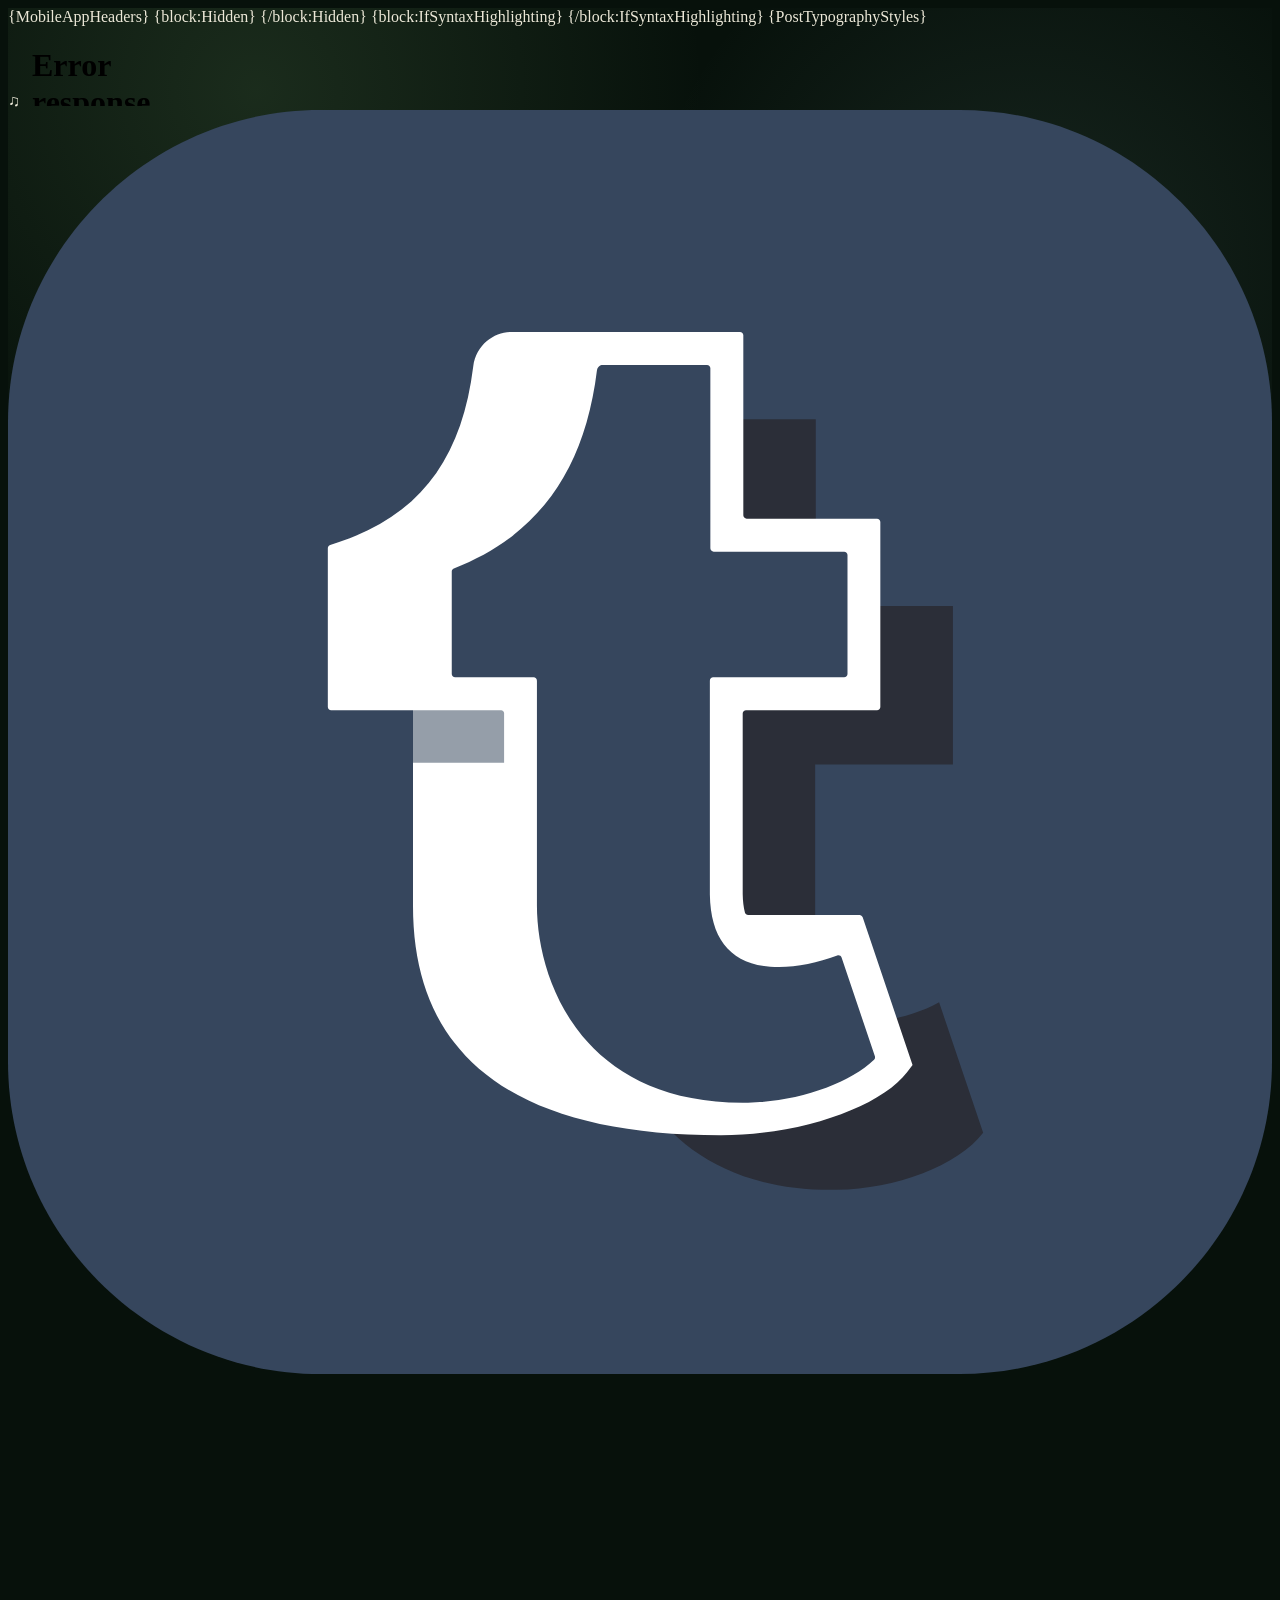
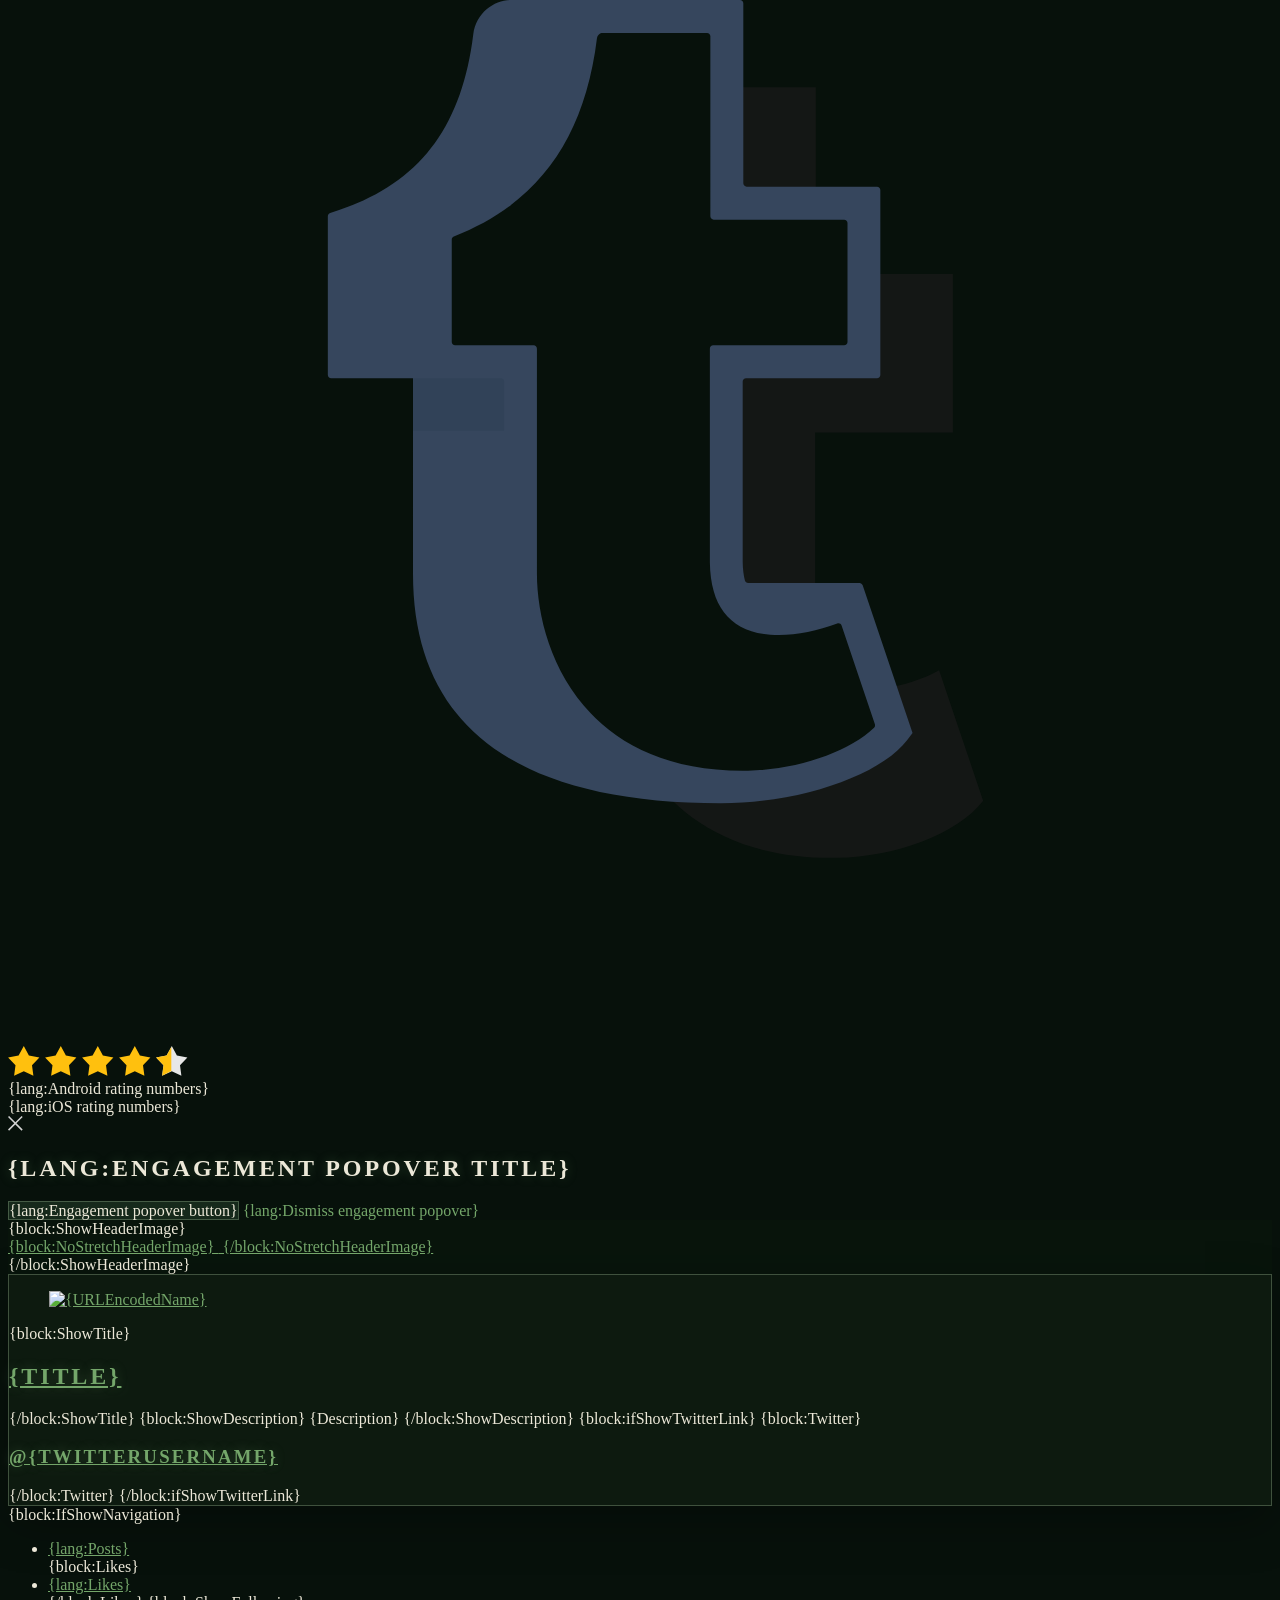
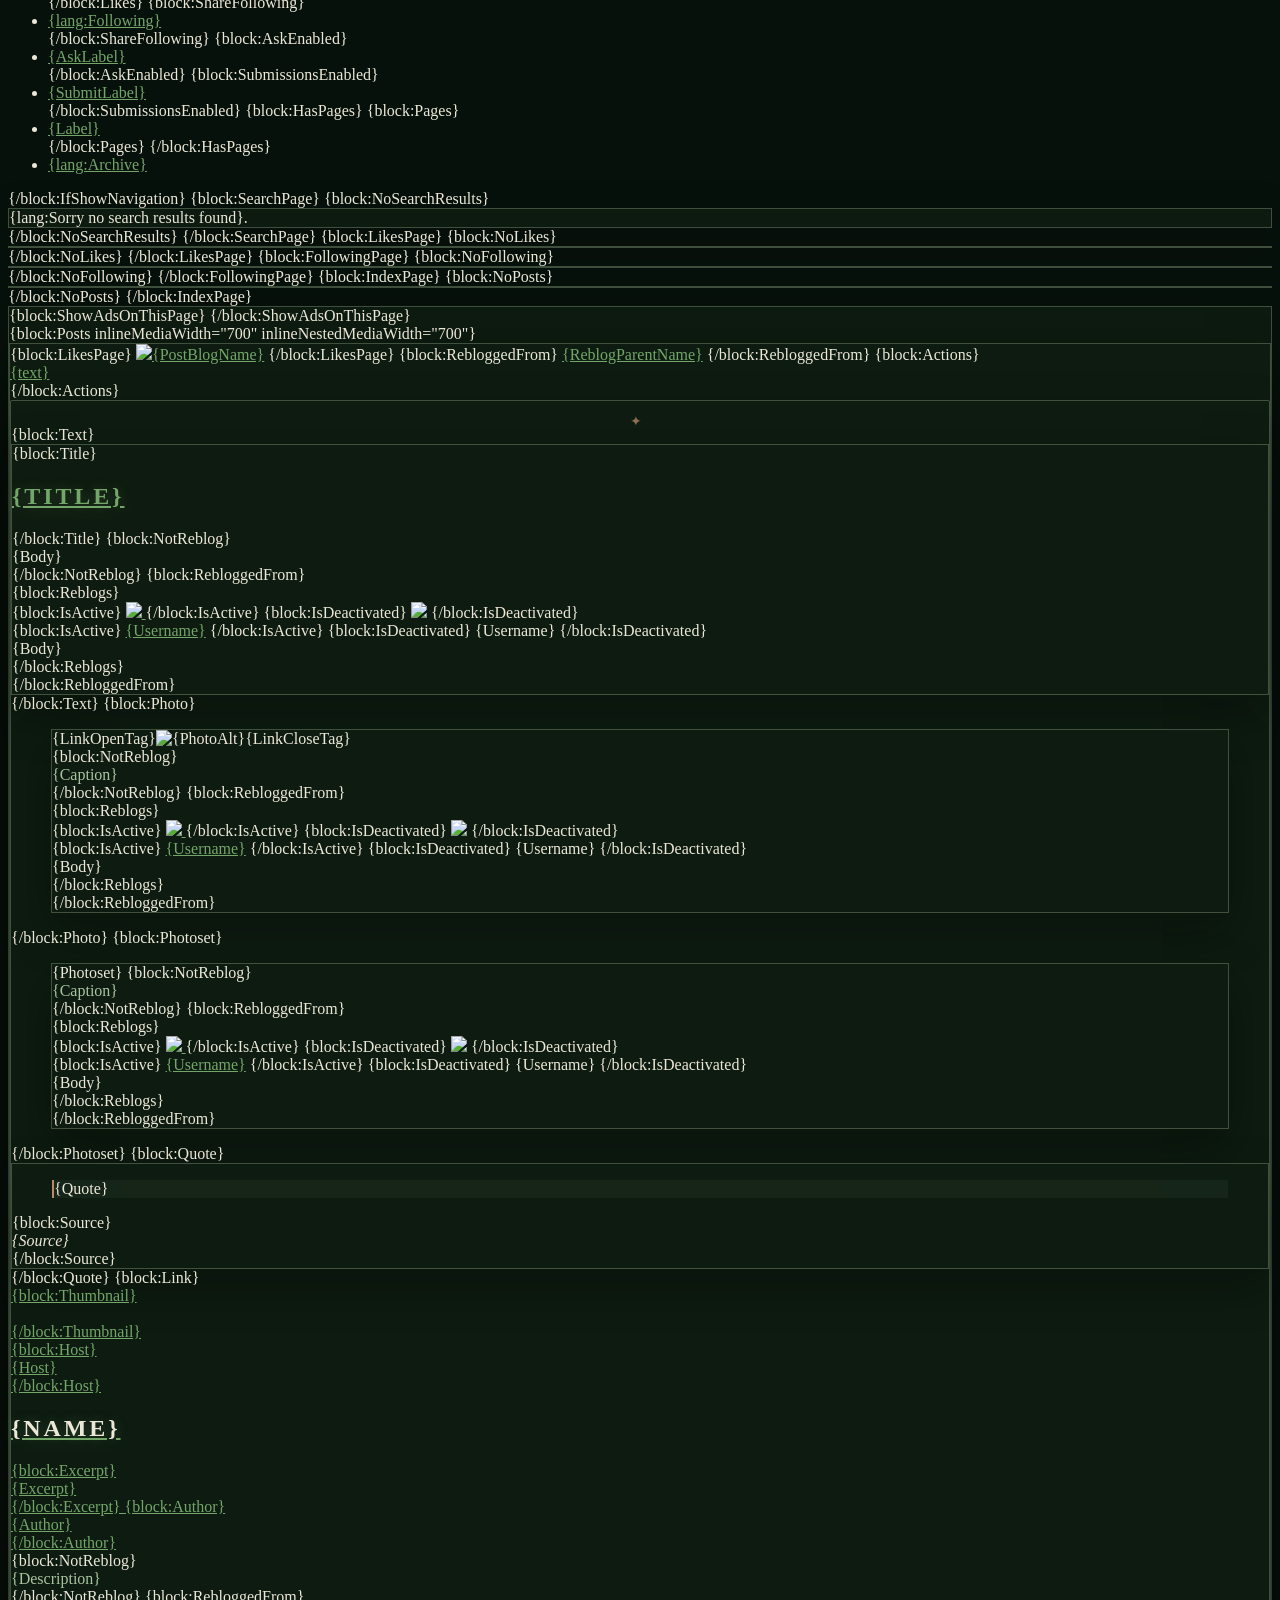
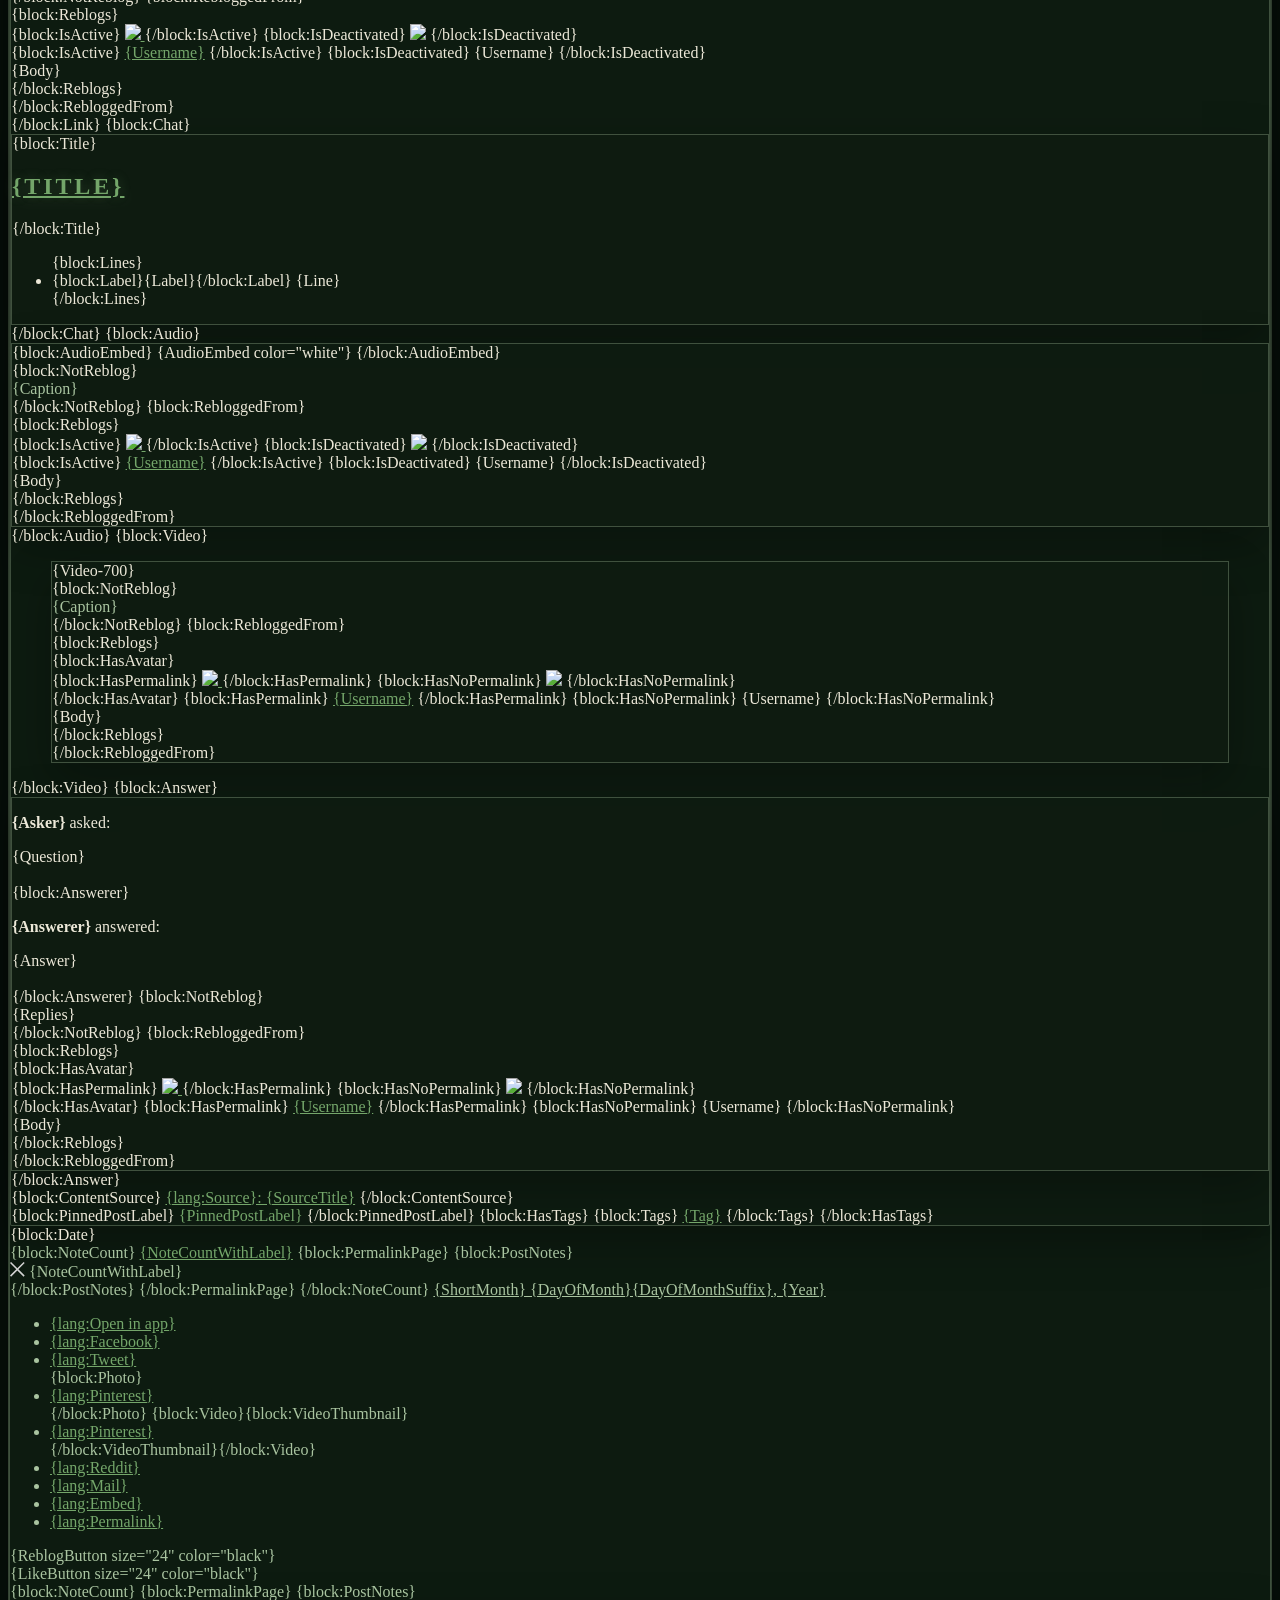
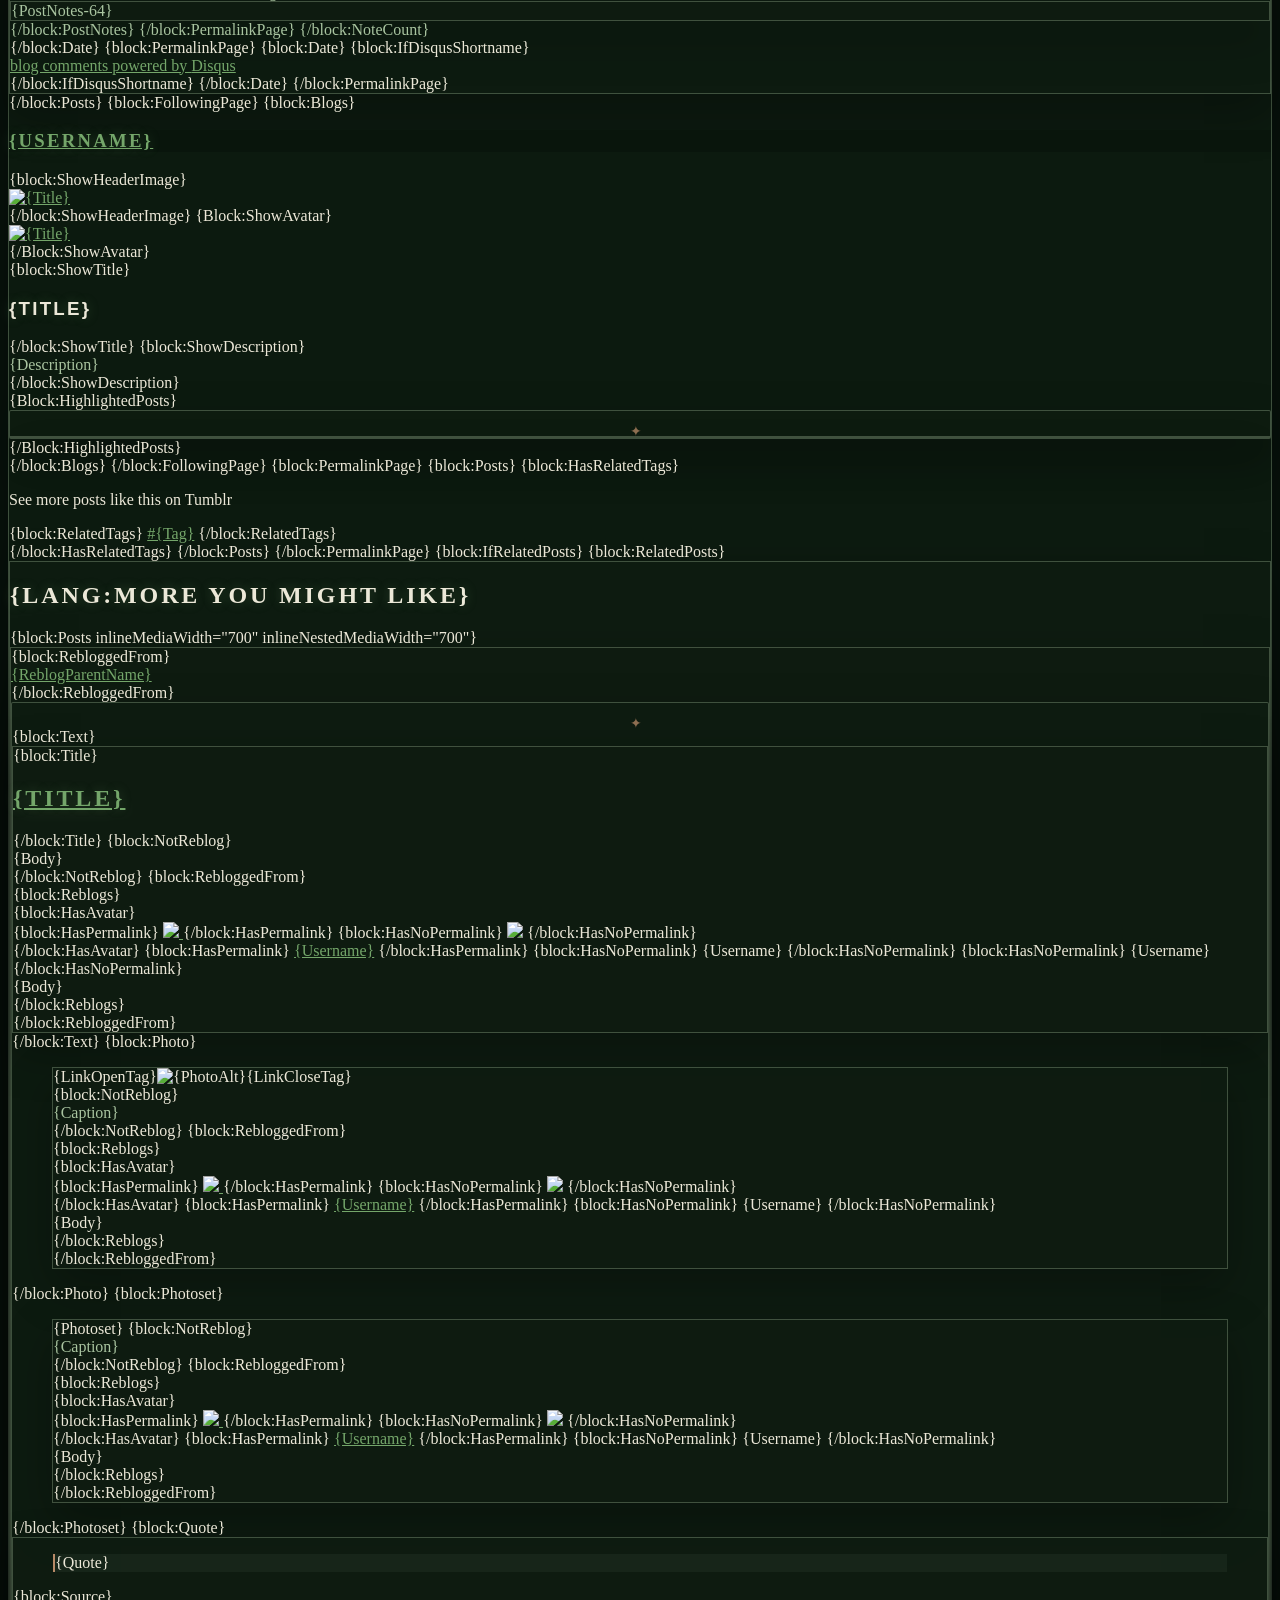
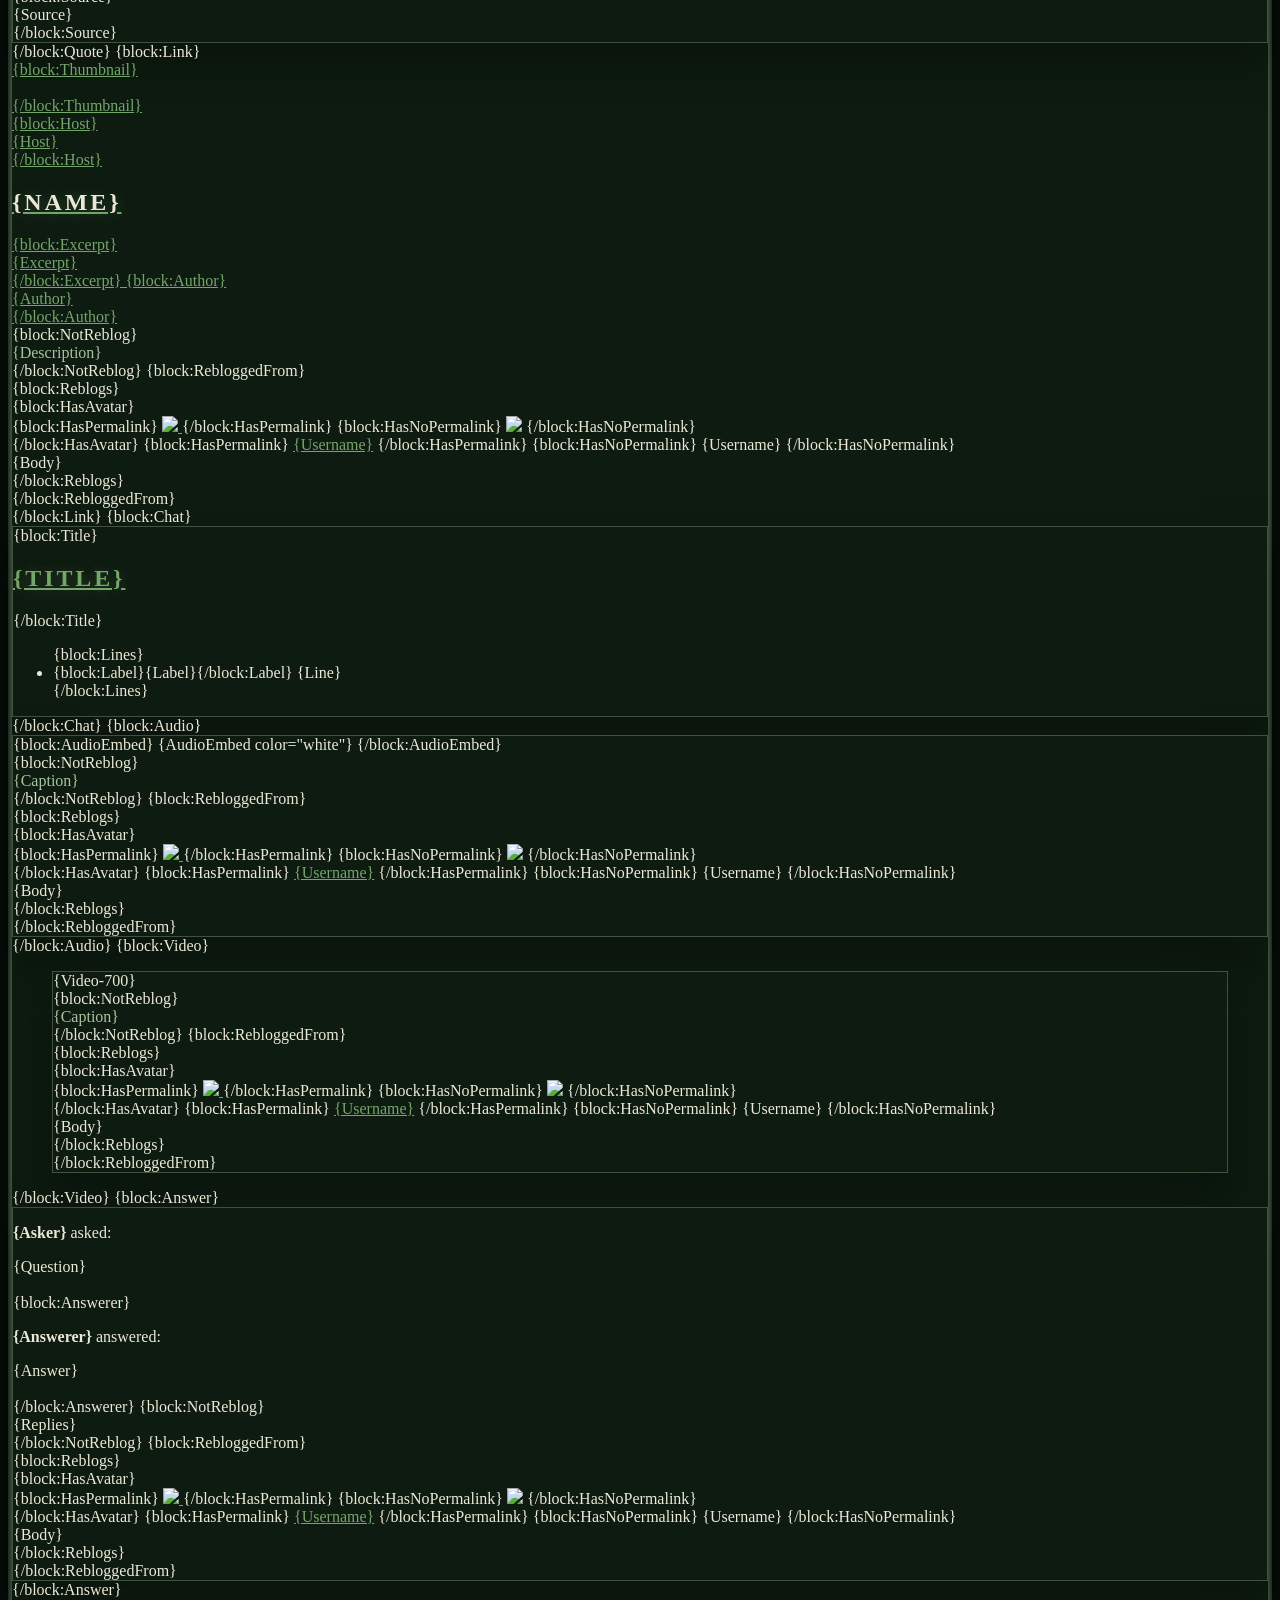
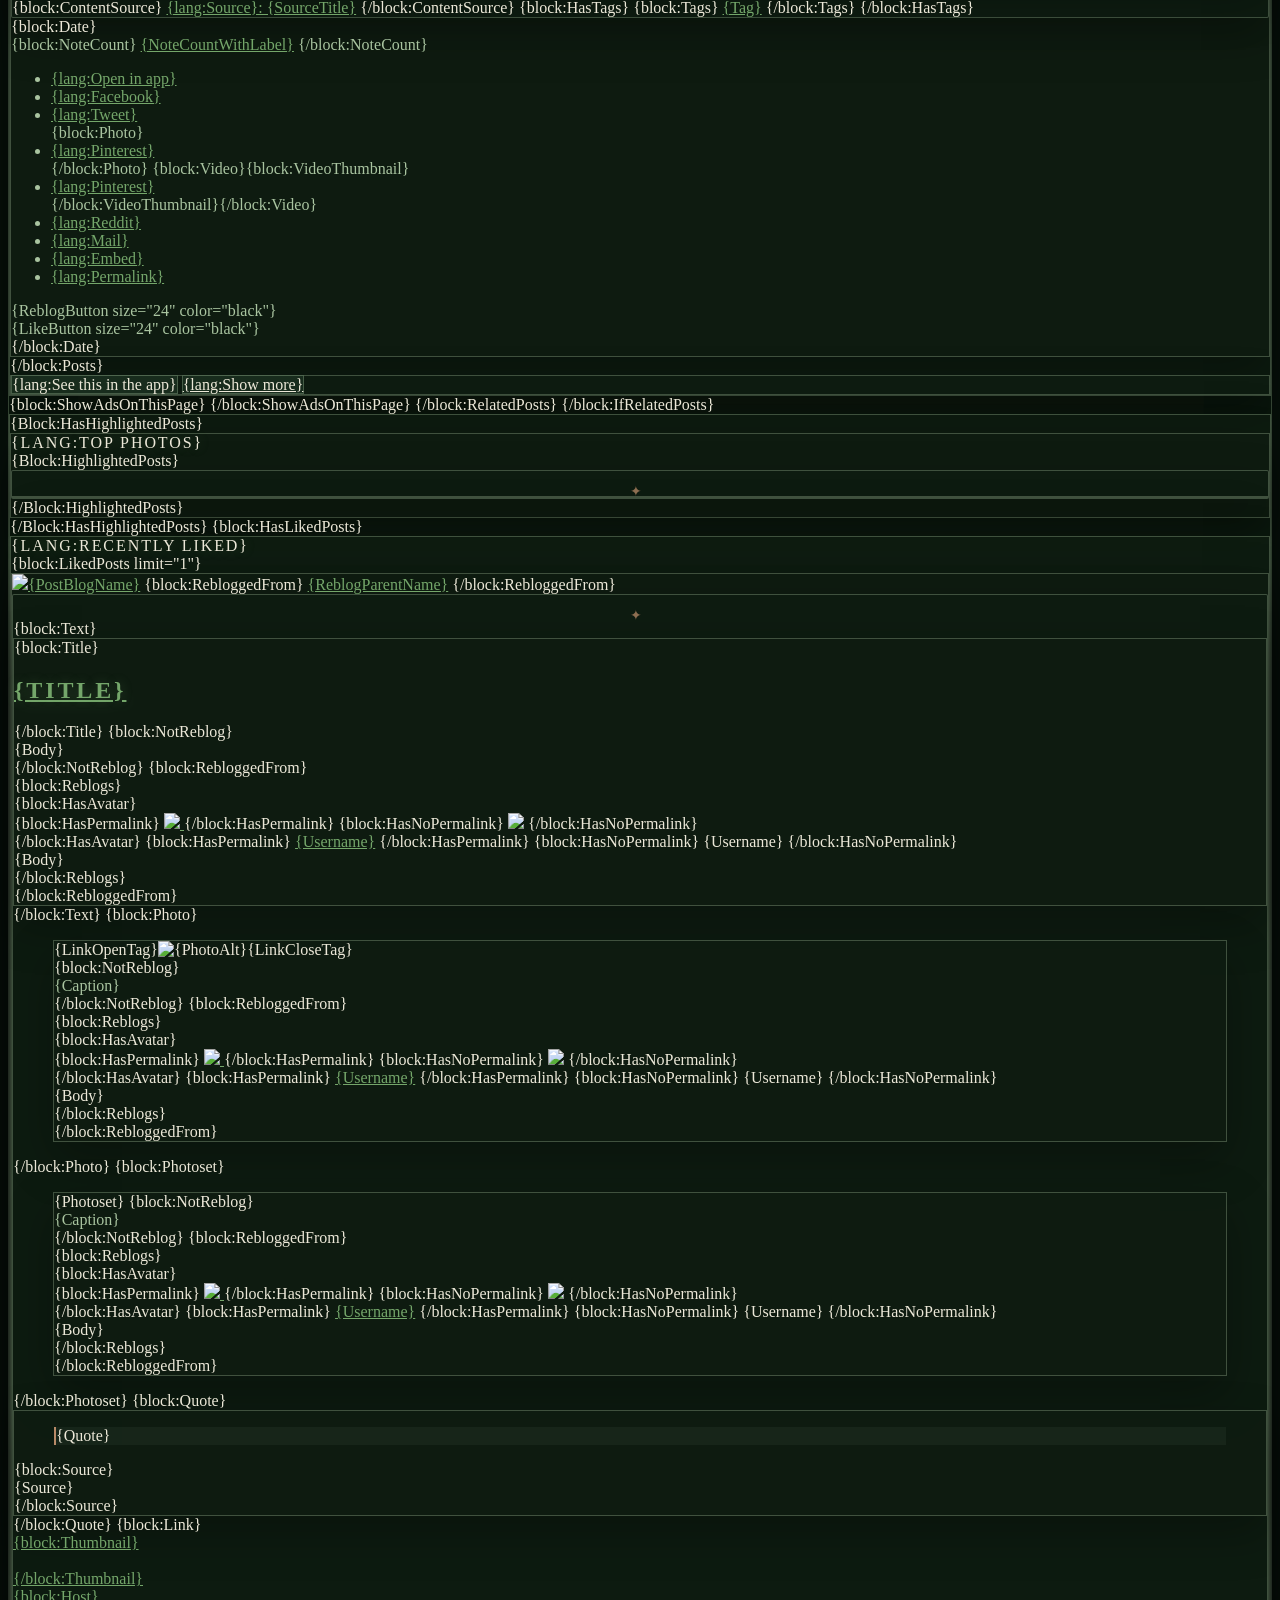
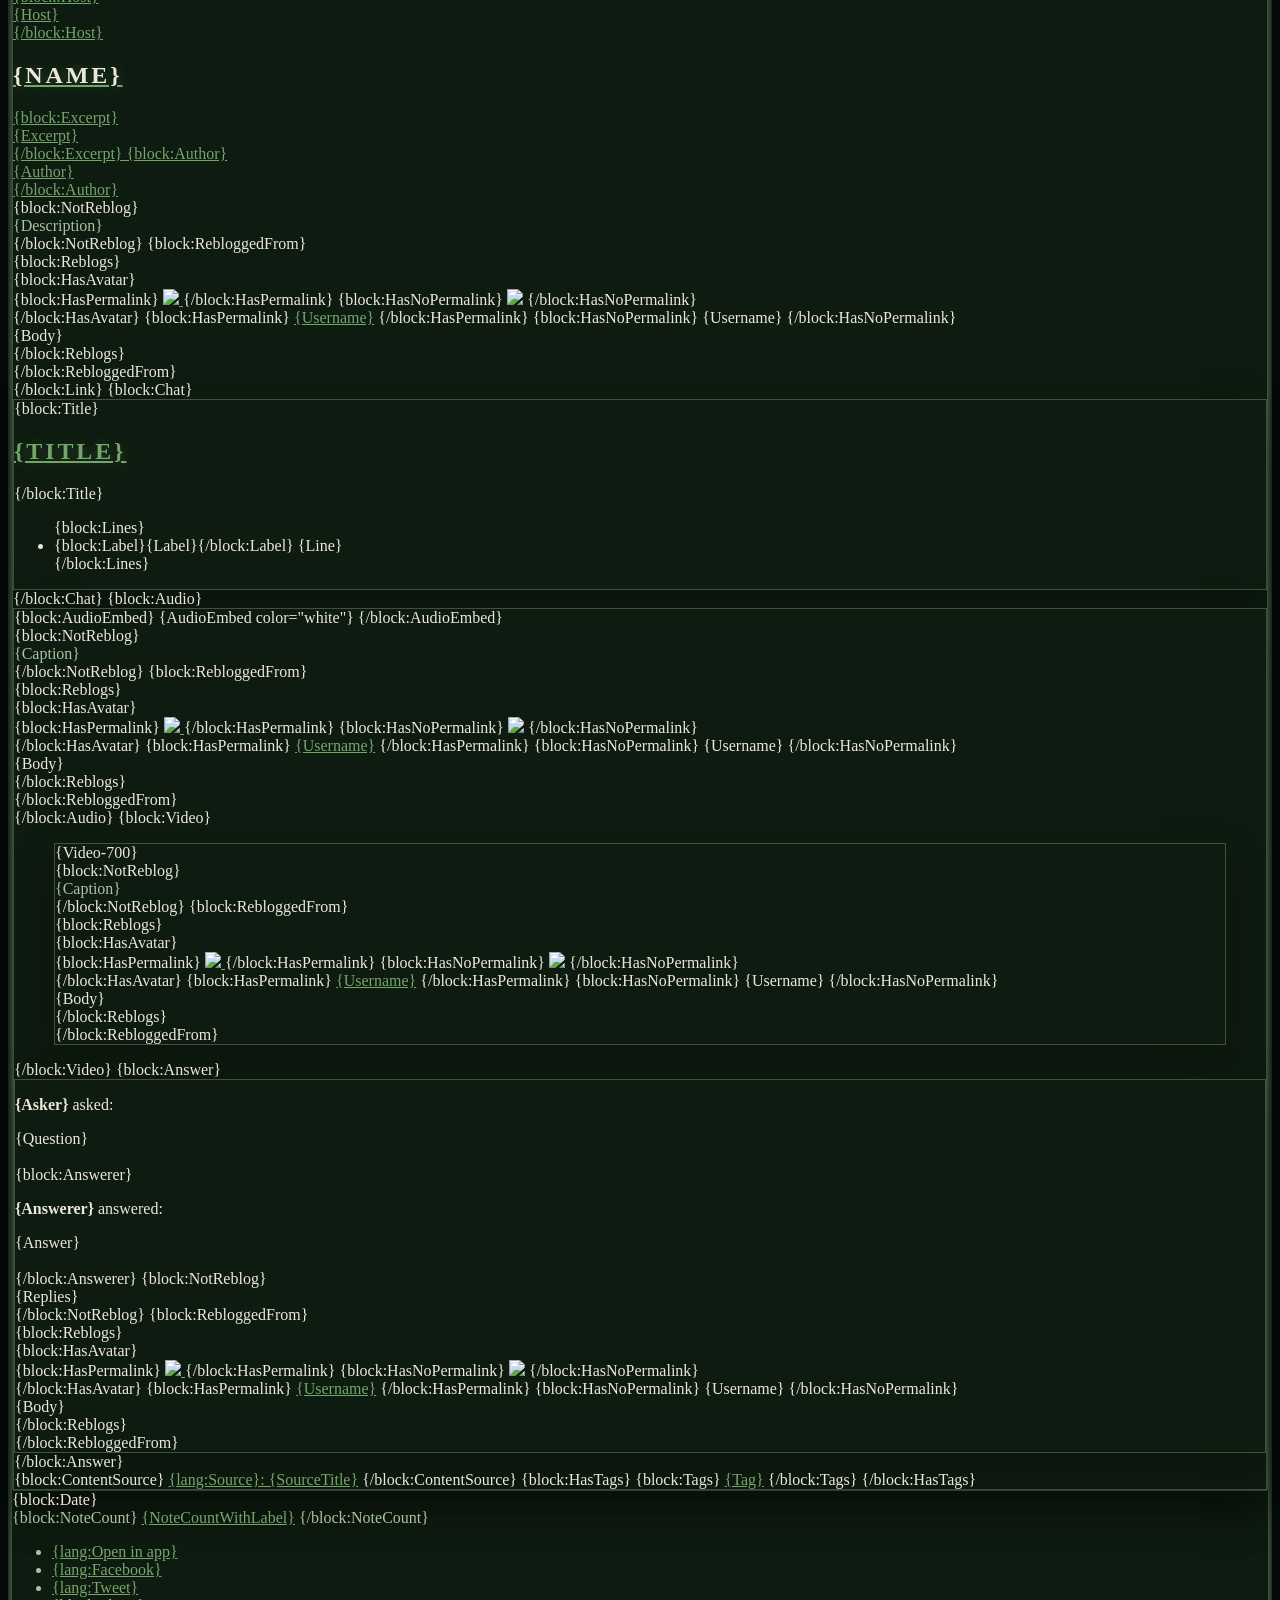
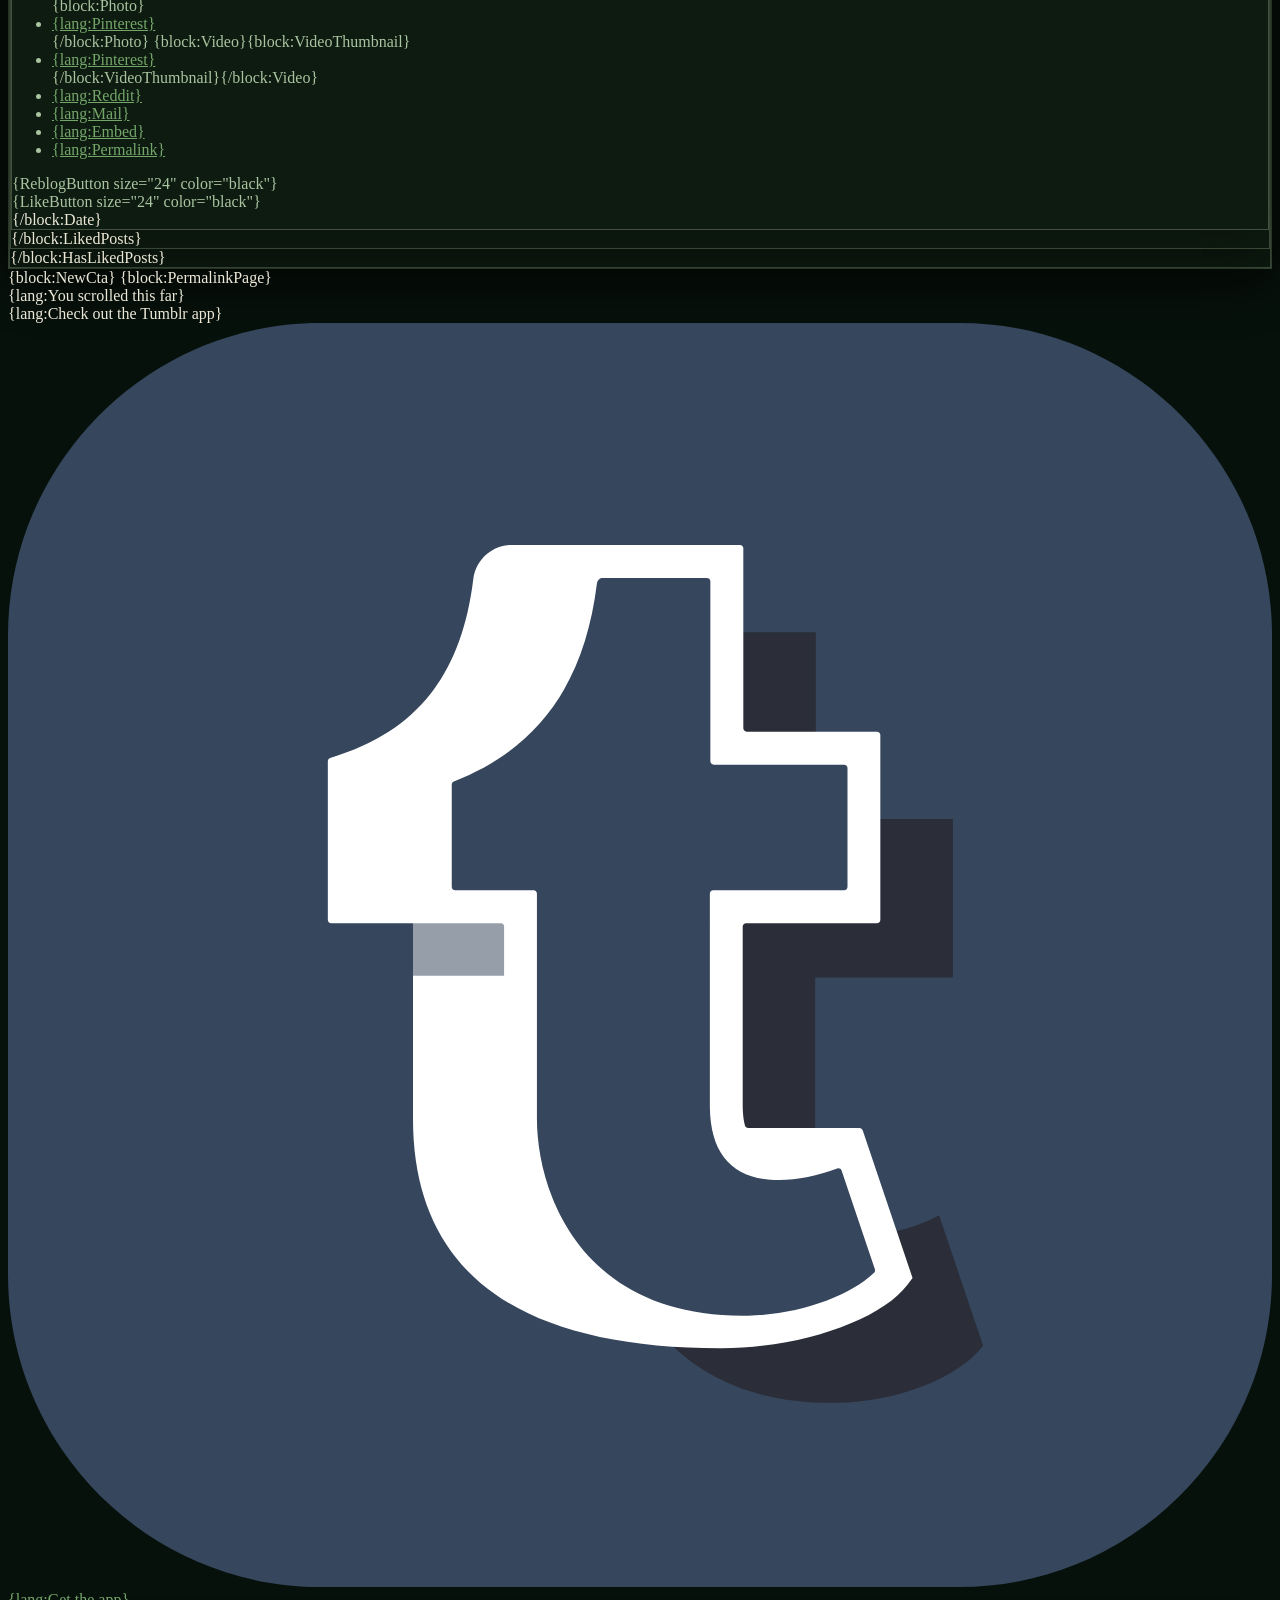
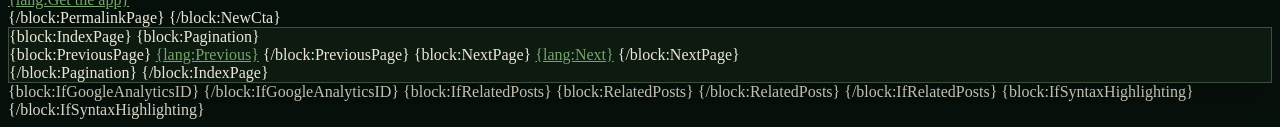
==== commit 572f4c9d: "testing assets" ====
--- a/theme.html
+++ b/theme.html
@@ -49,6 +49,17 @@
         <!--[if lt IE 9]>
             <script src="https://static.tumblr.com/hriofhd/Qj0m8pn7q/html5shiv.js"></script>
         <![endif]-->
+
+        <div class="forest-music">
+  <span>♫</span>
+  <iframe
+    src="YOUR-SPOTIFY-OR-SOUNDCLOUD-EMBED-HERE"
+    width="220"
+    height="80"
+    frameborder="0"
+    allow="autoplay; clipboard-write; encrypted-media; fullscreen; picture-in-picture">
+  </iframe>
+</div>
 
         <style>
             /* Colors */
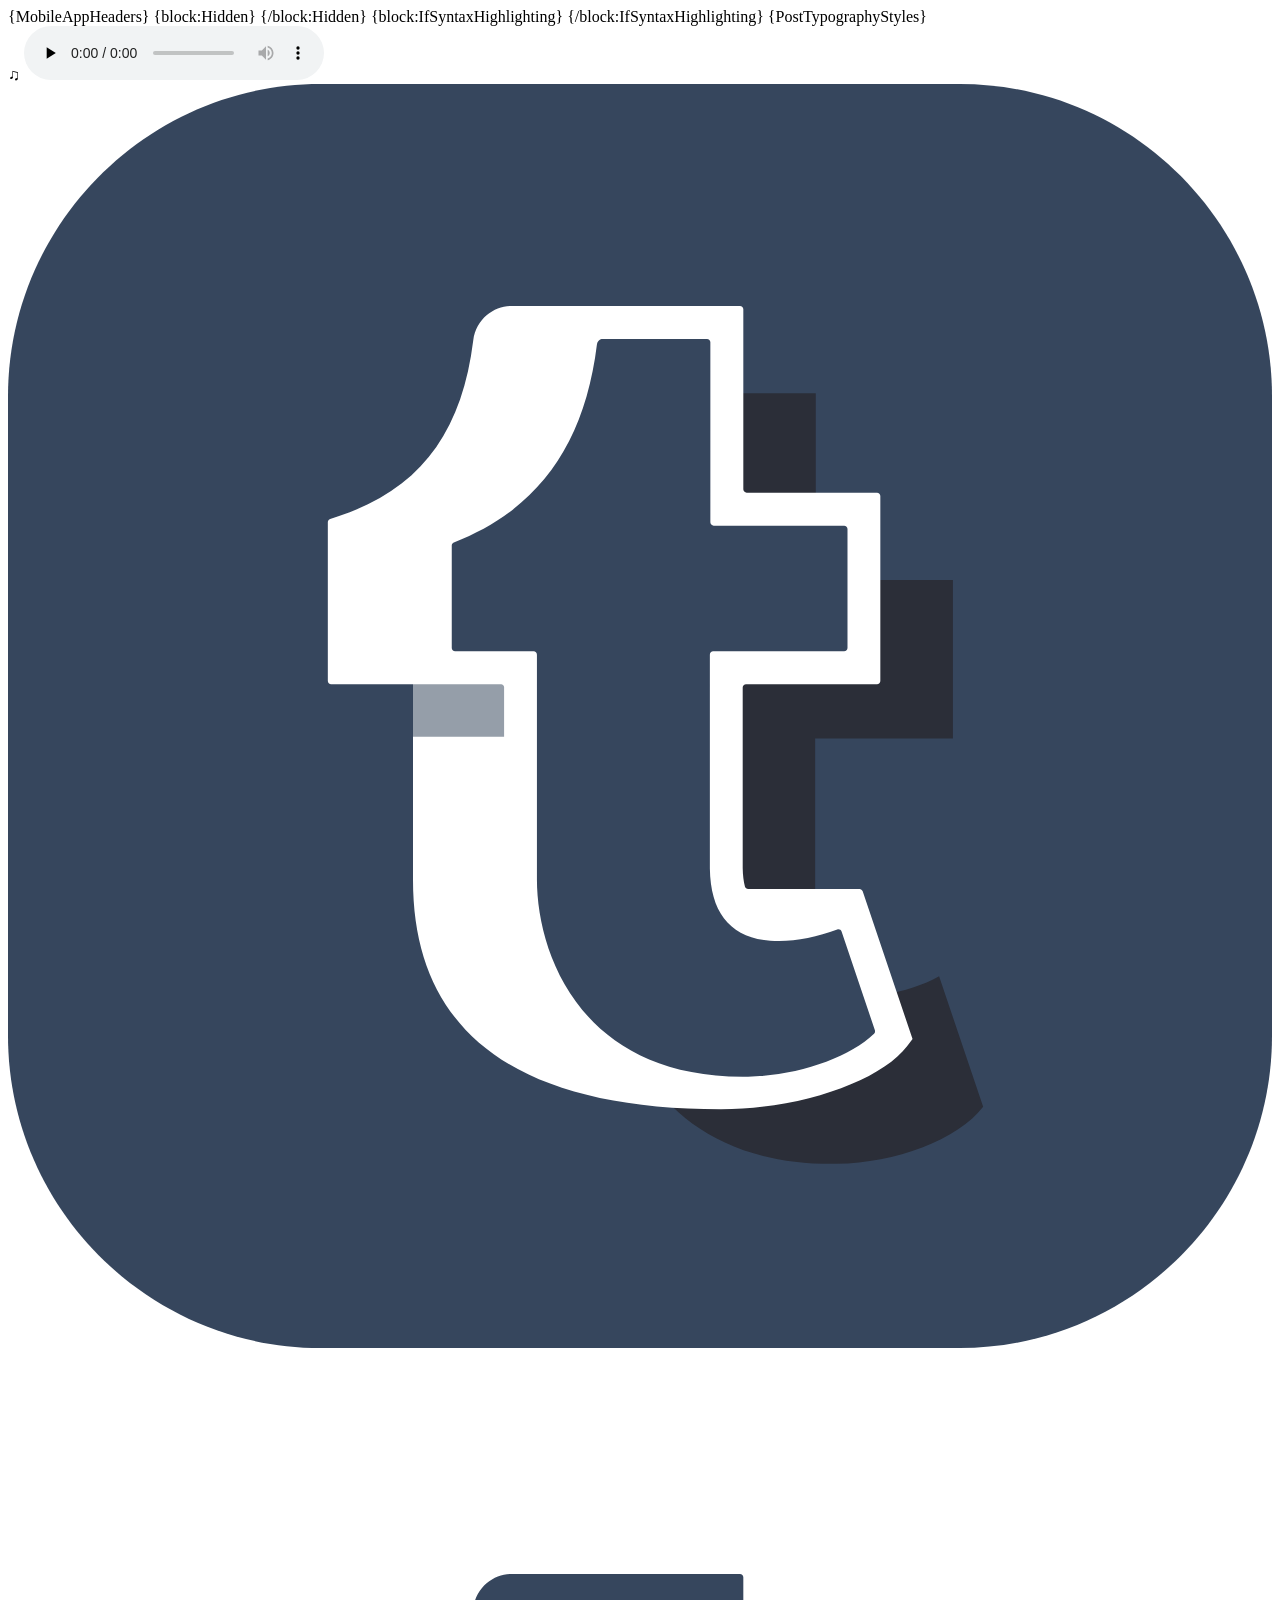
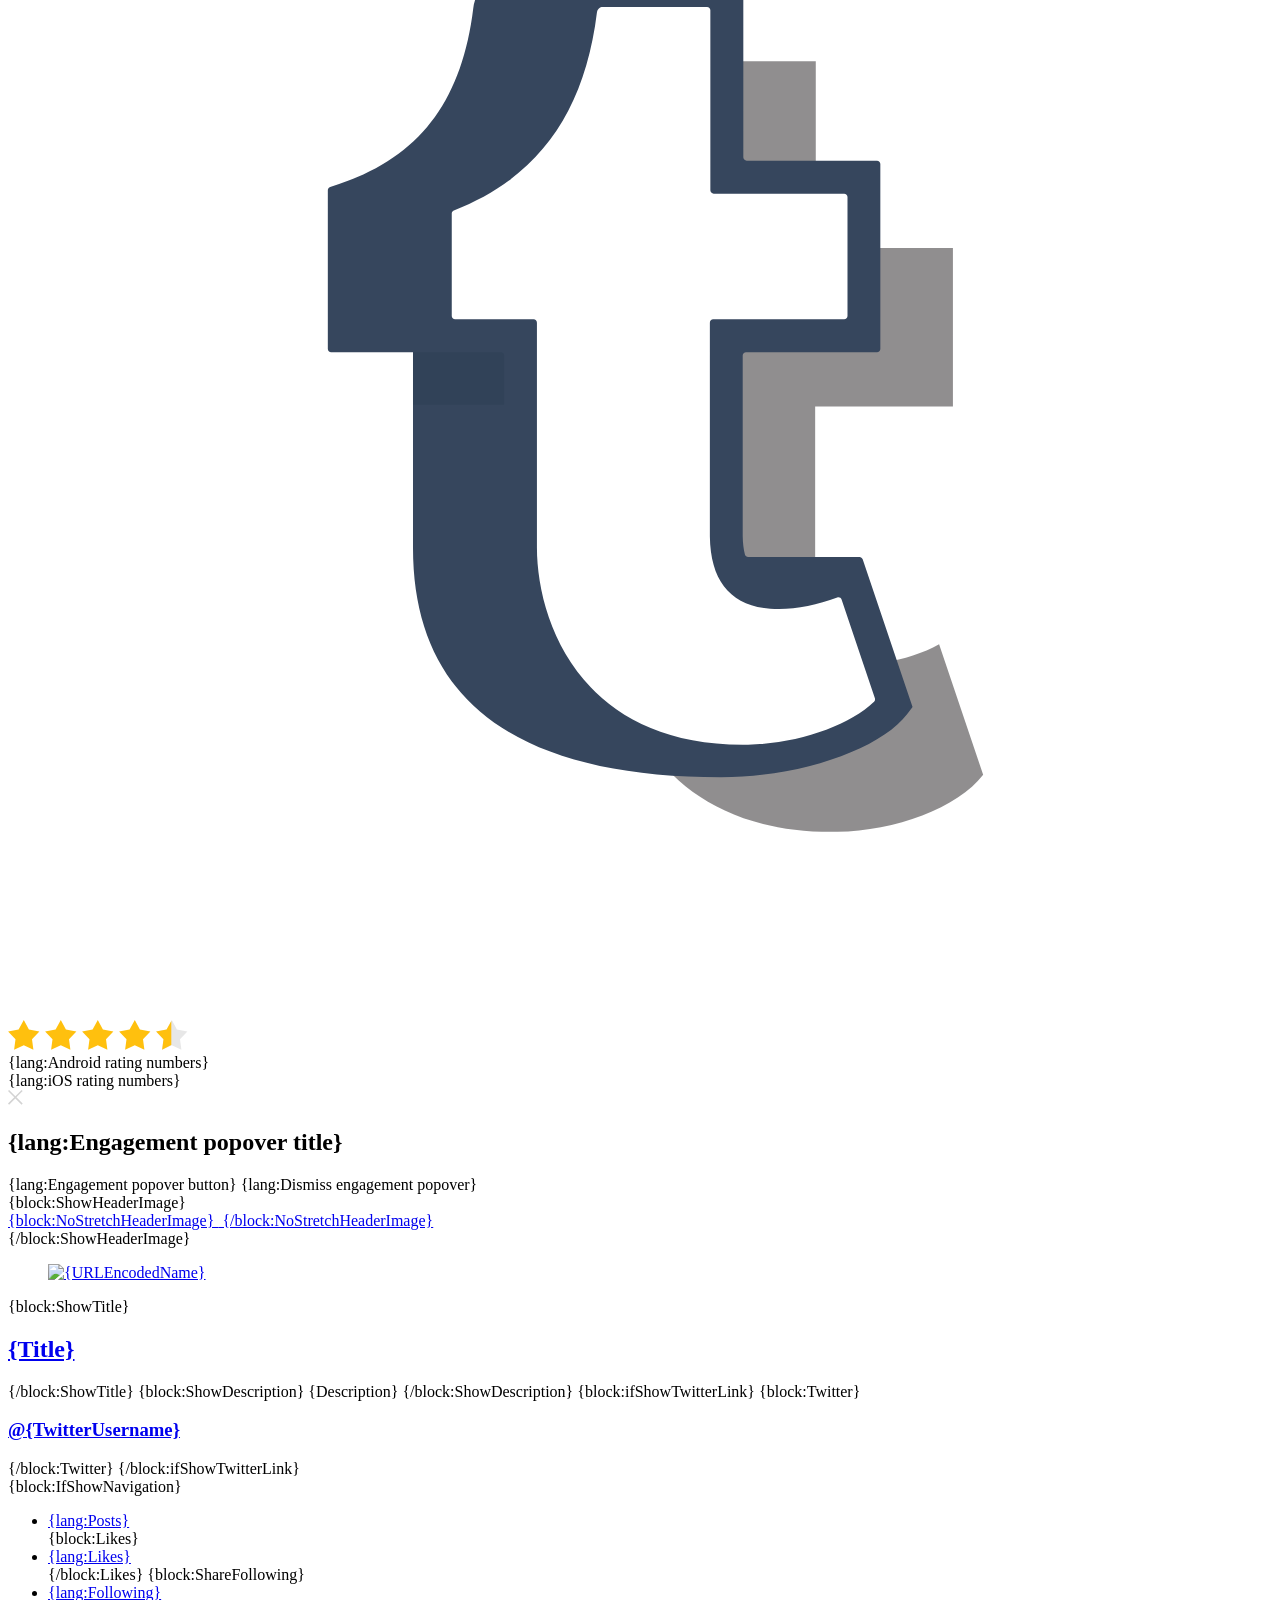
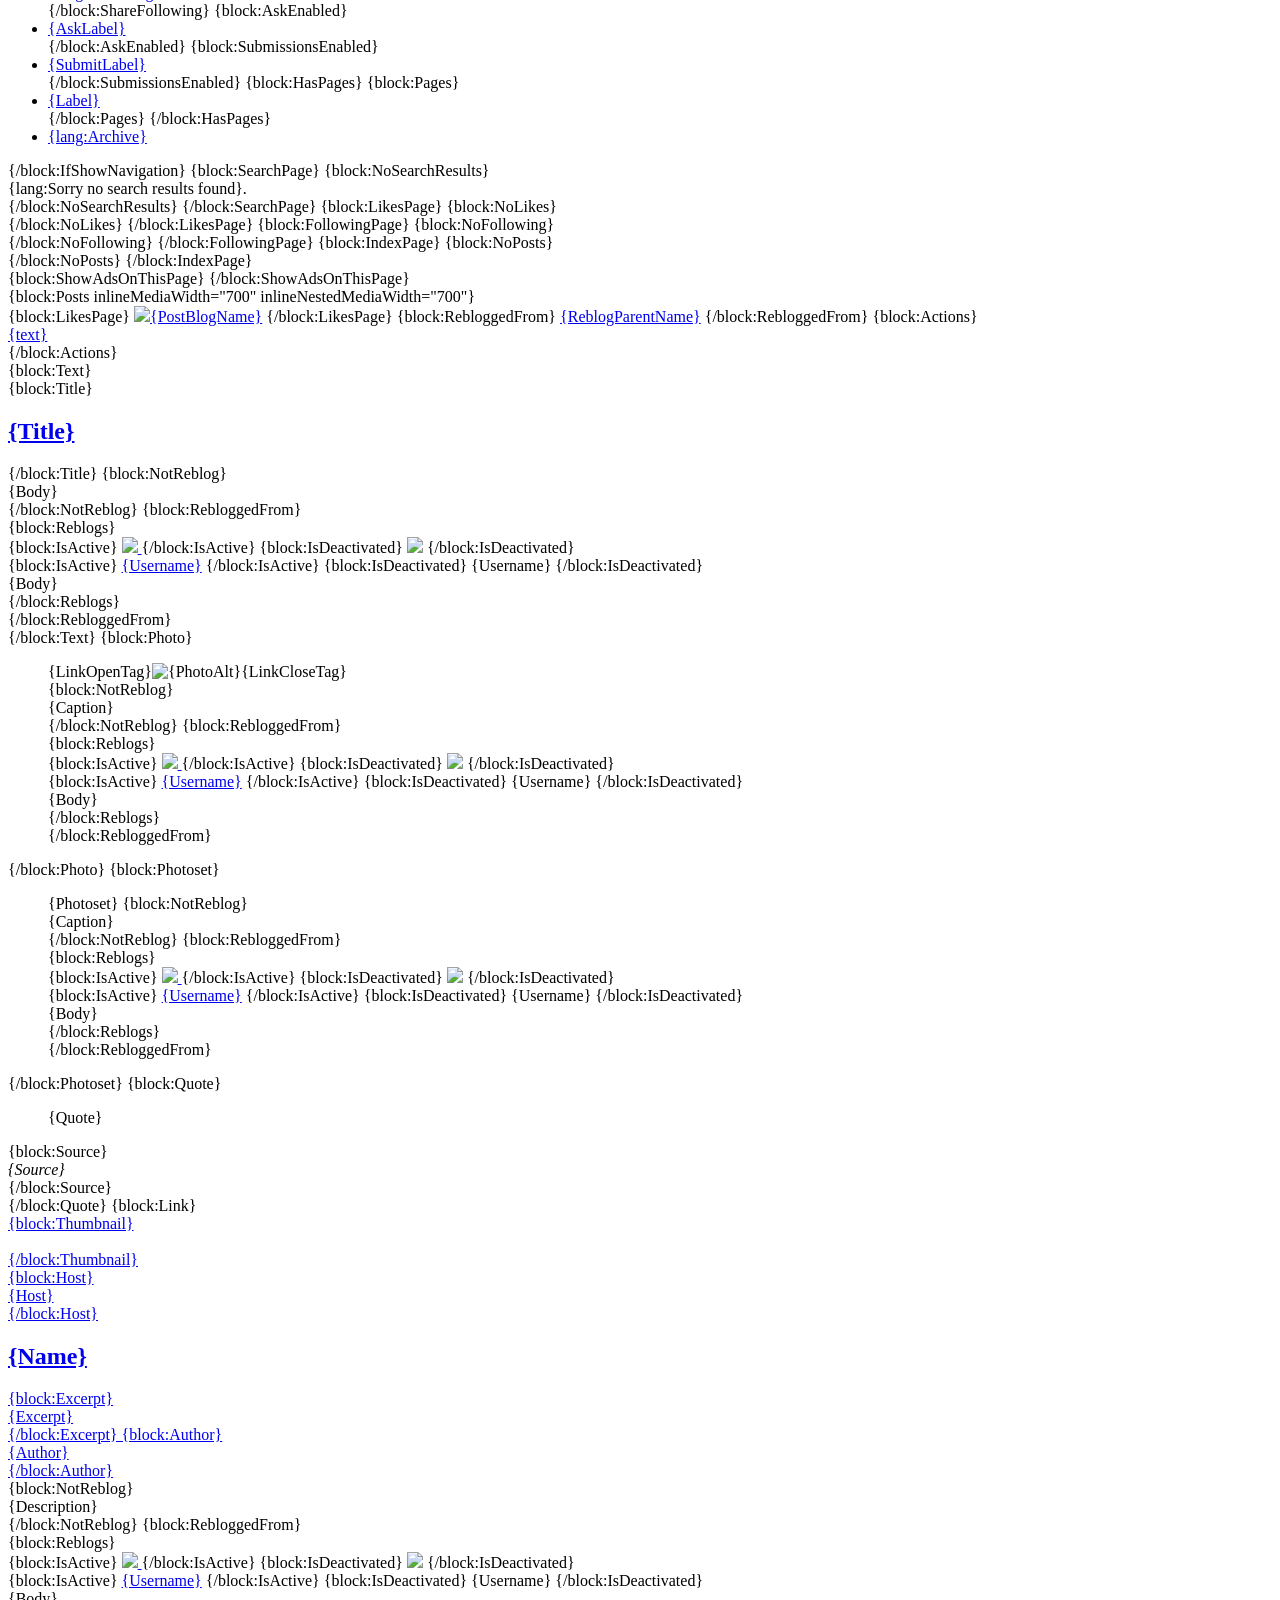
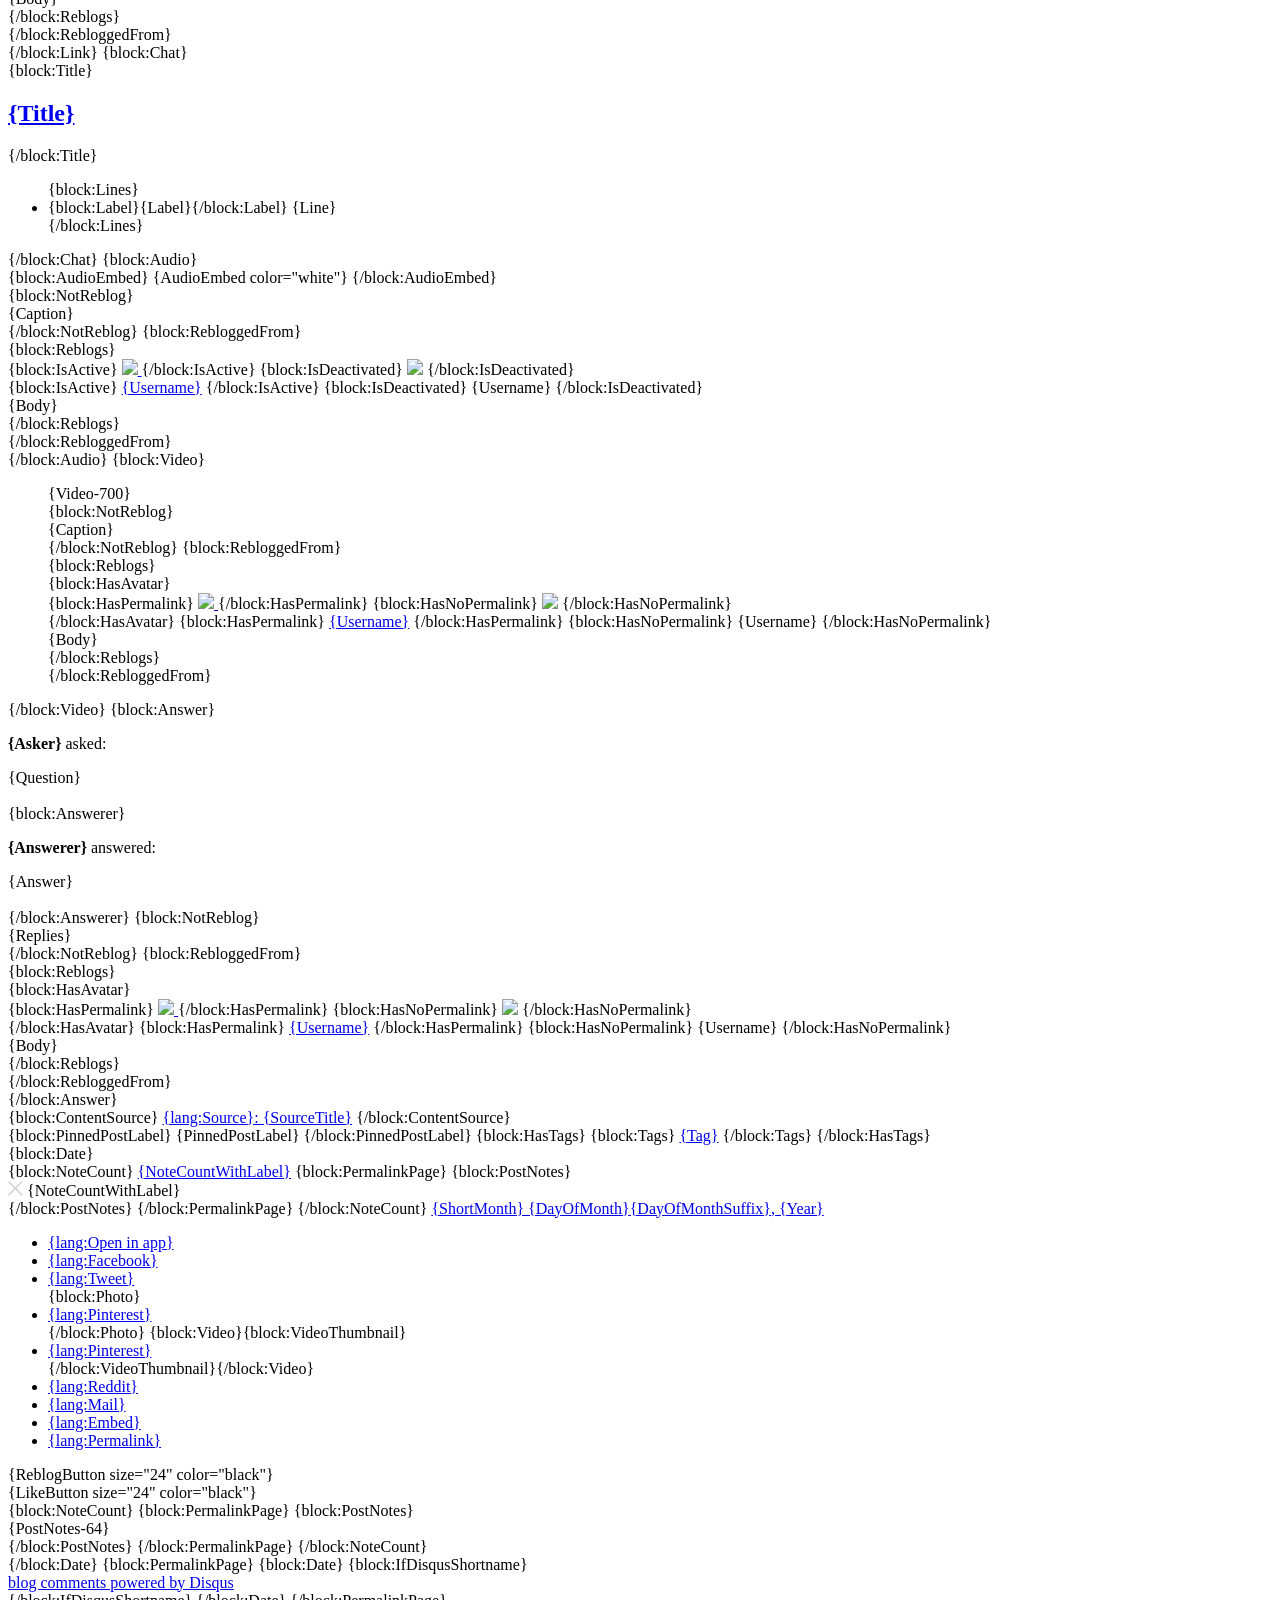
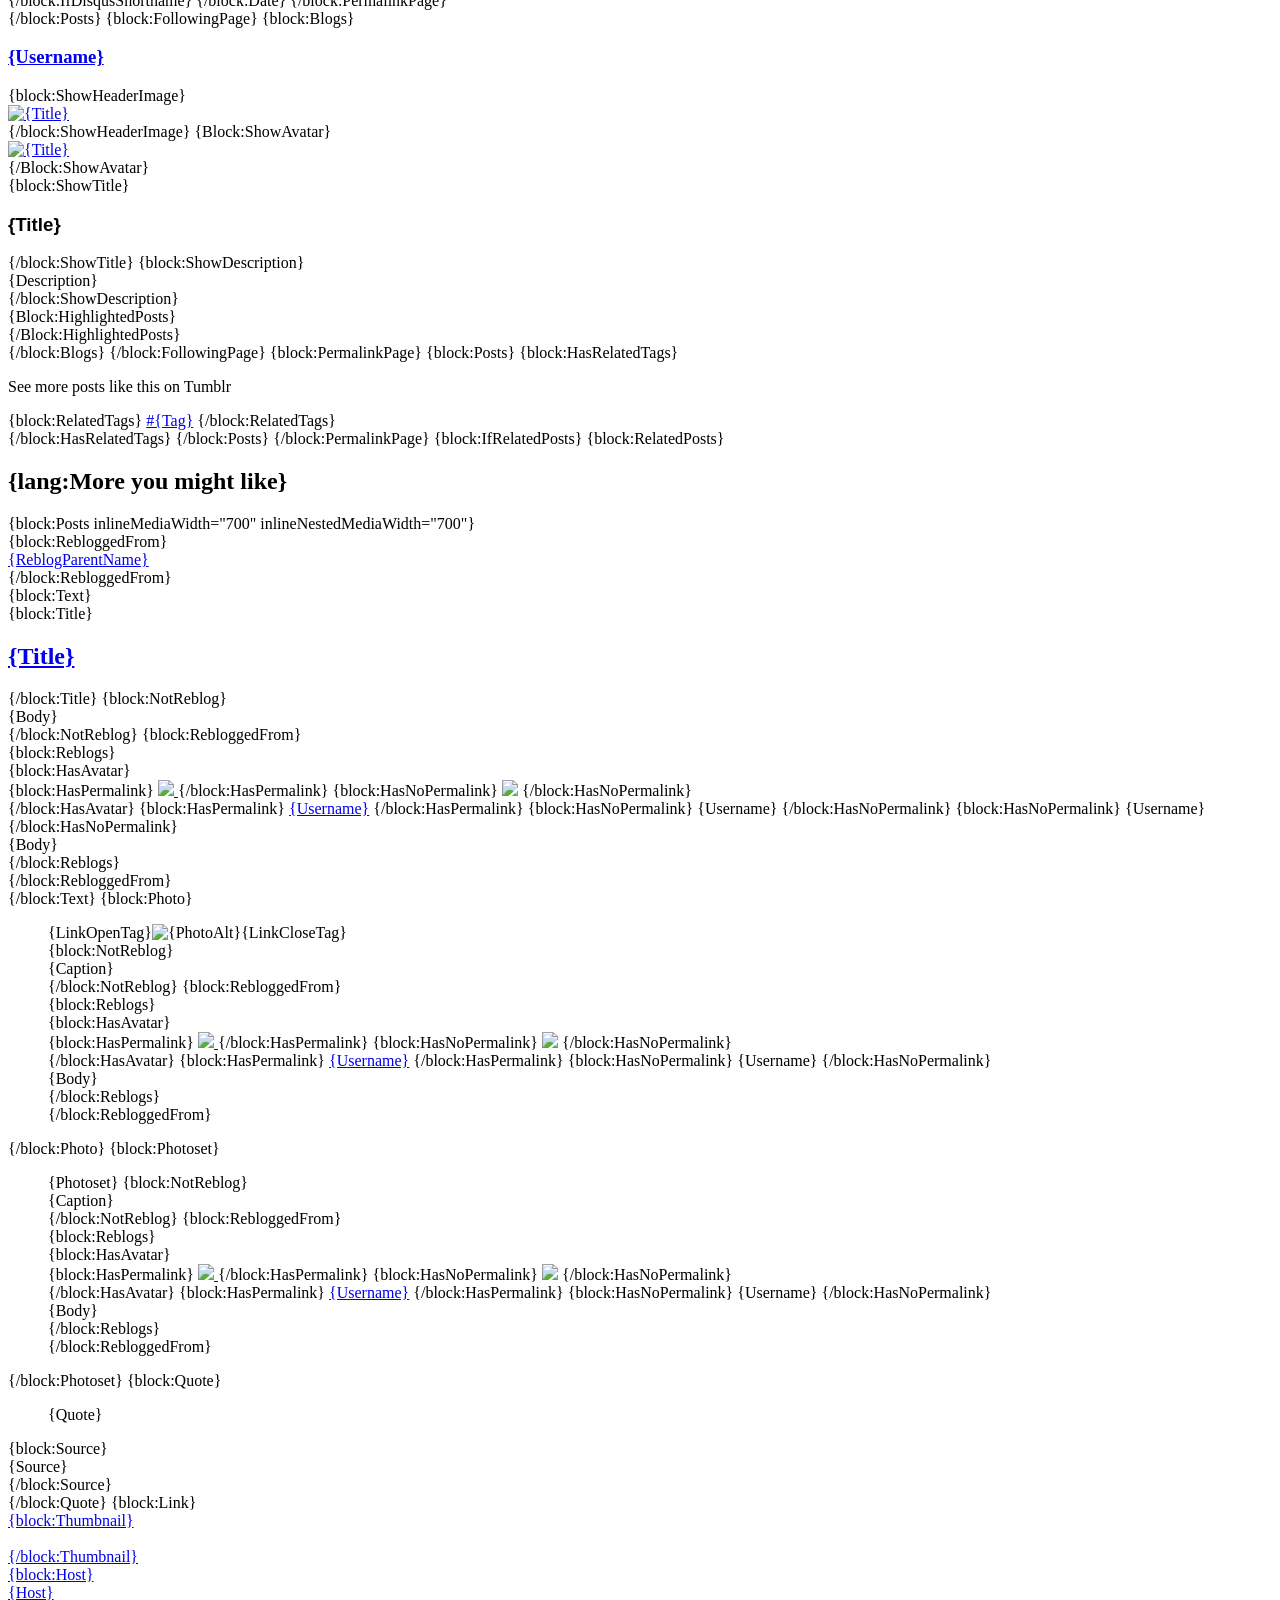
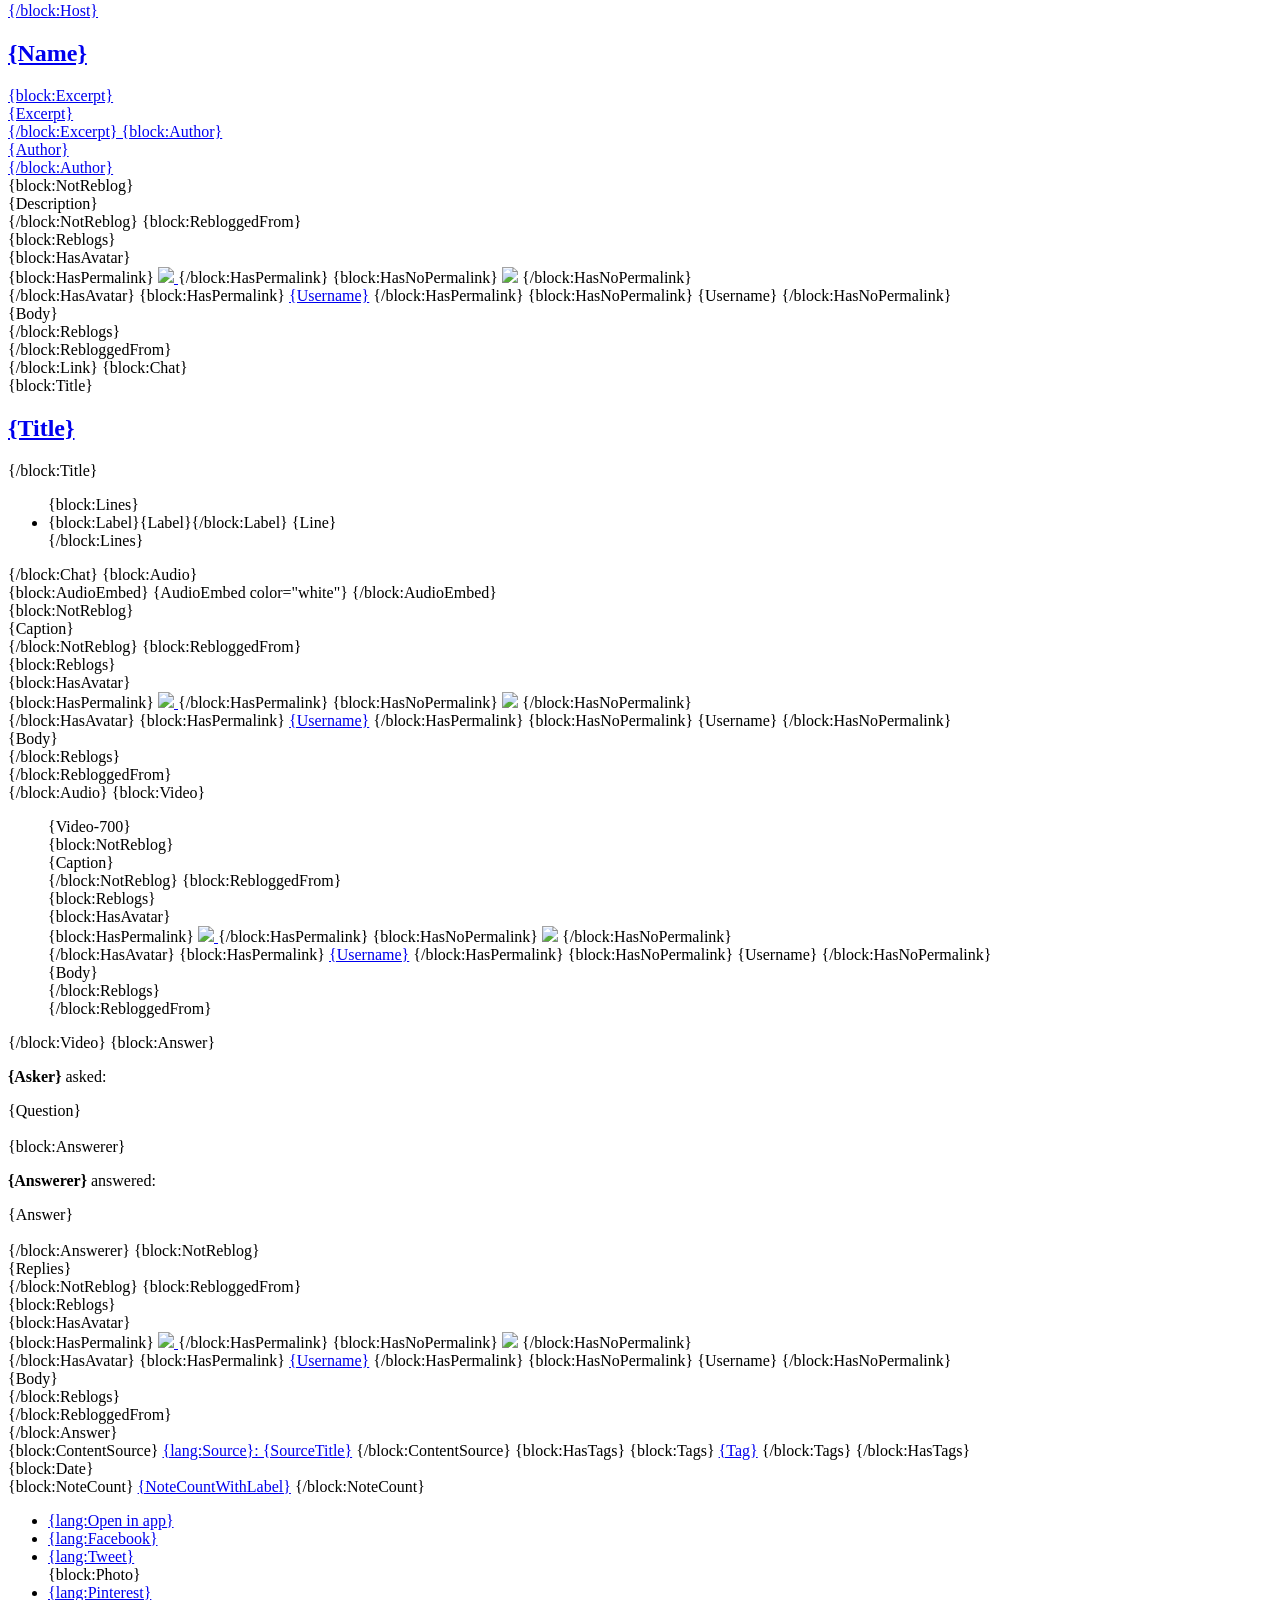
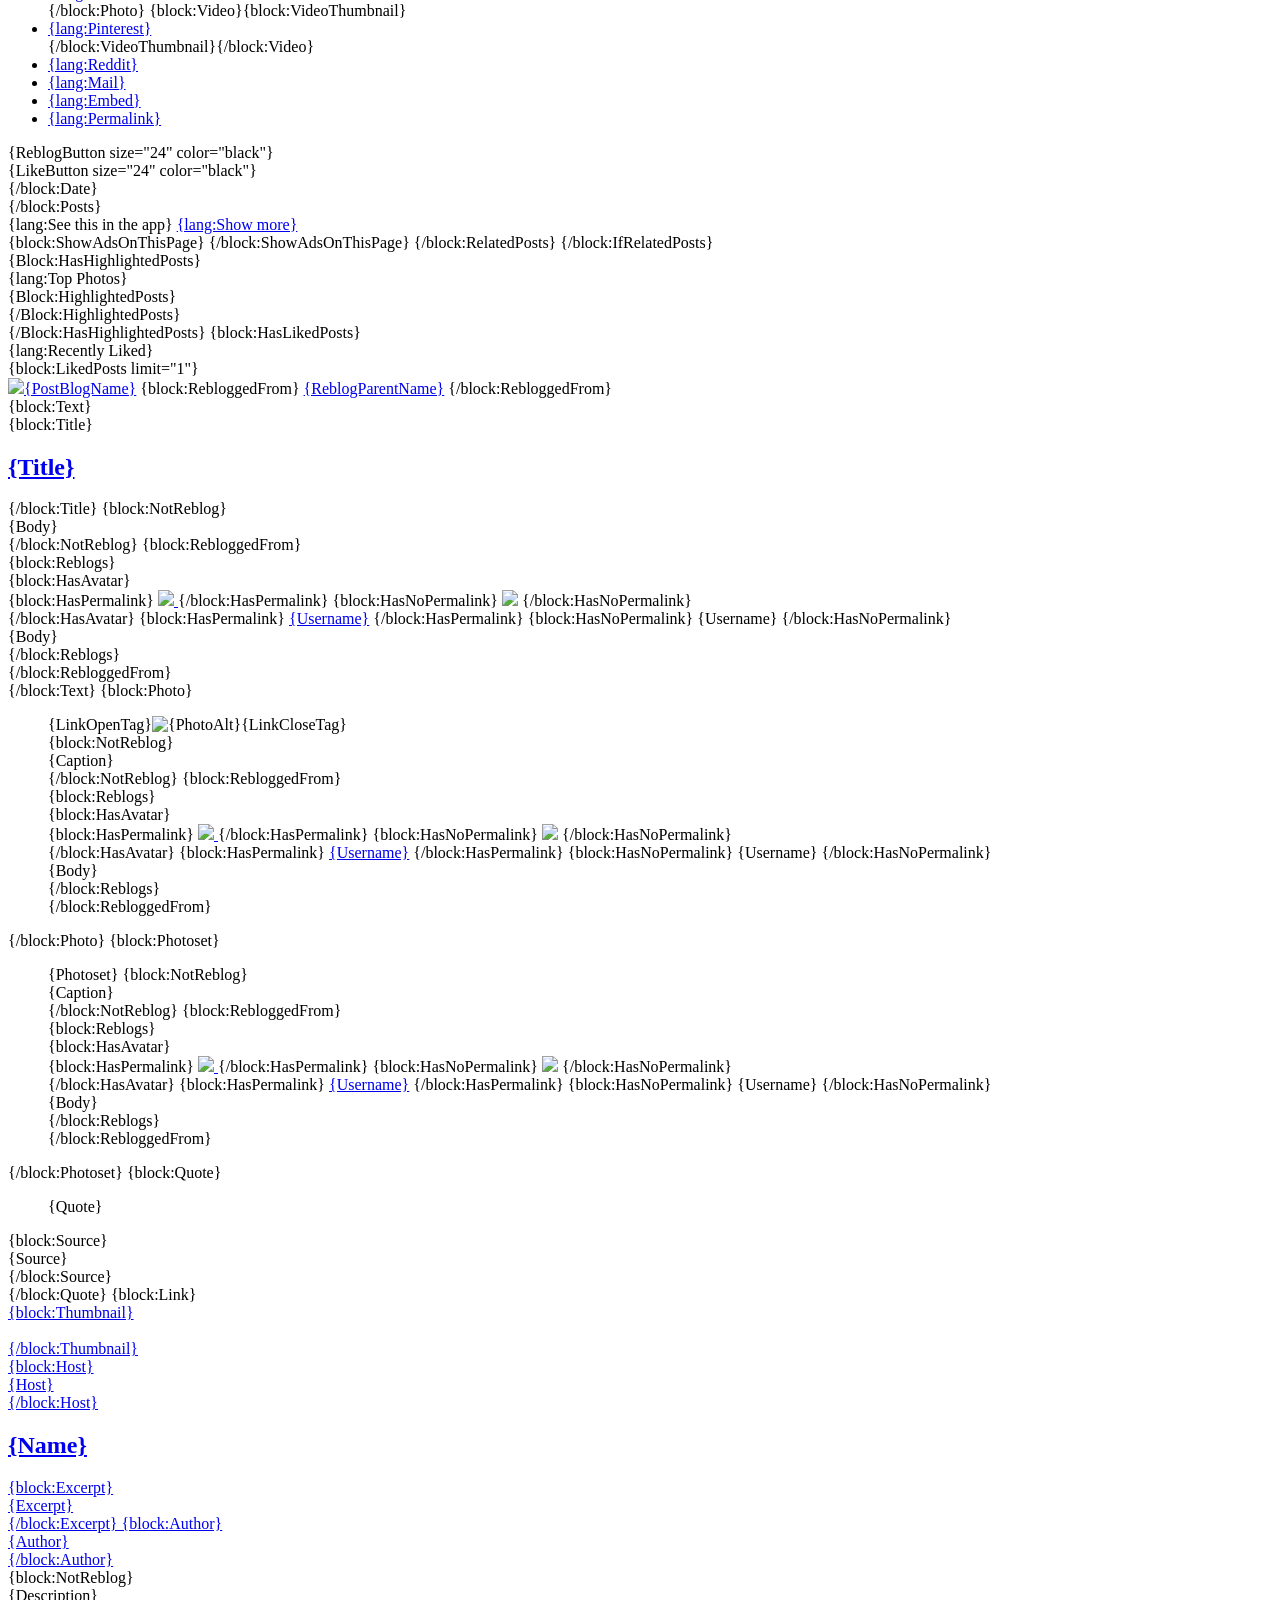
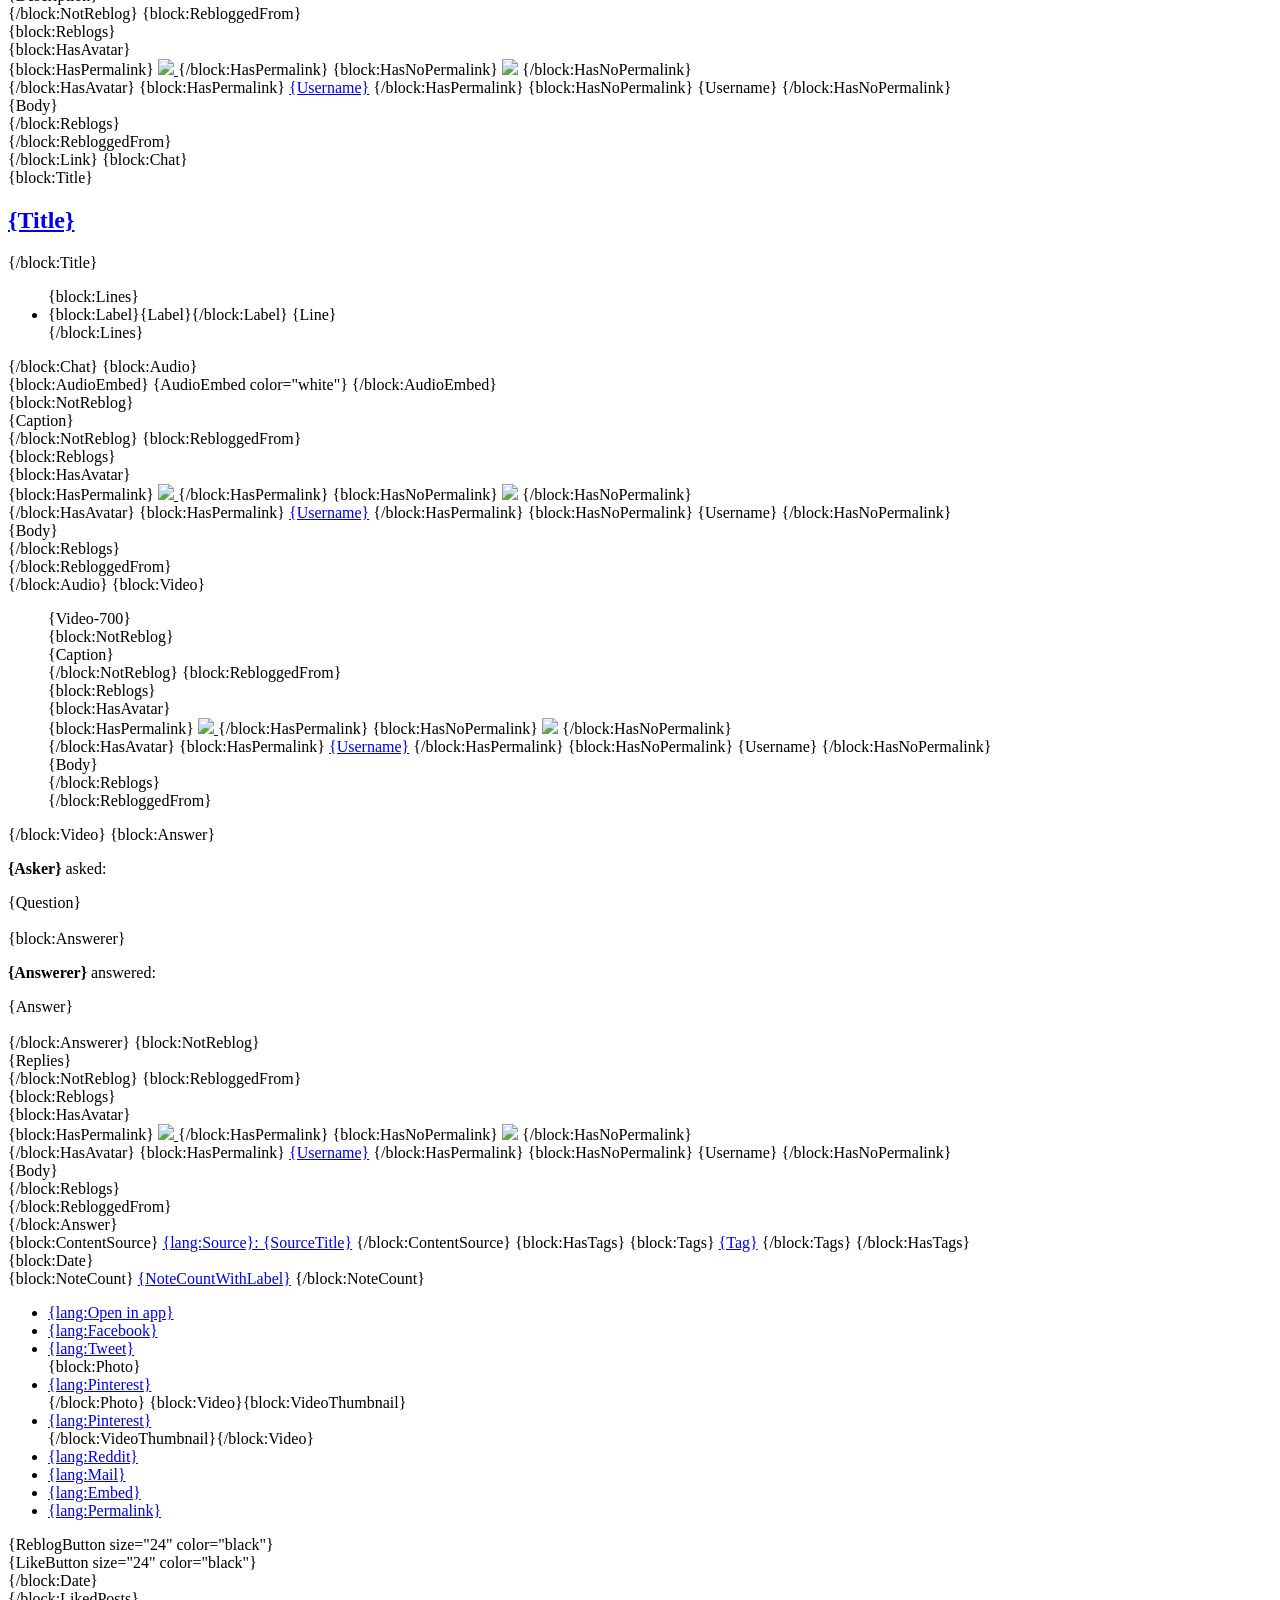
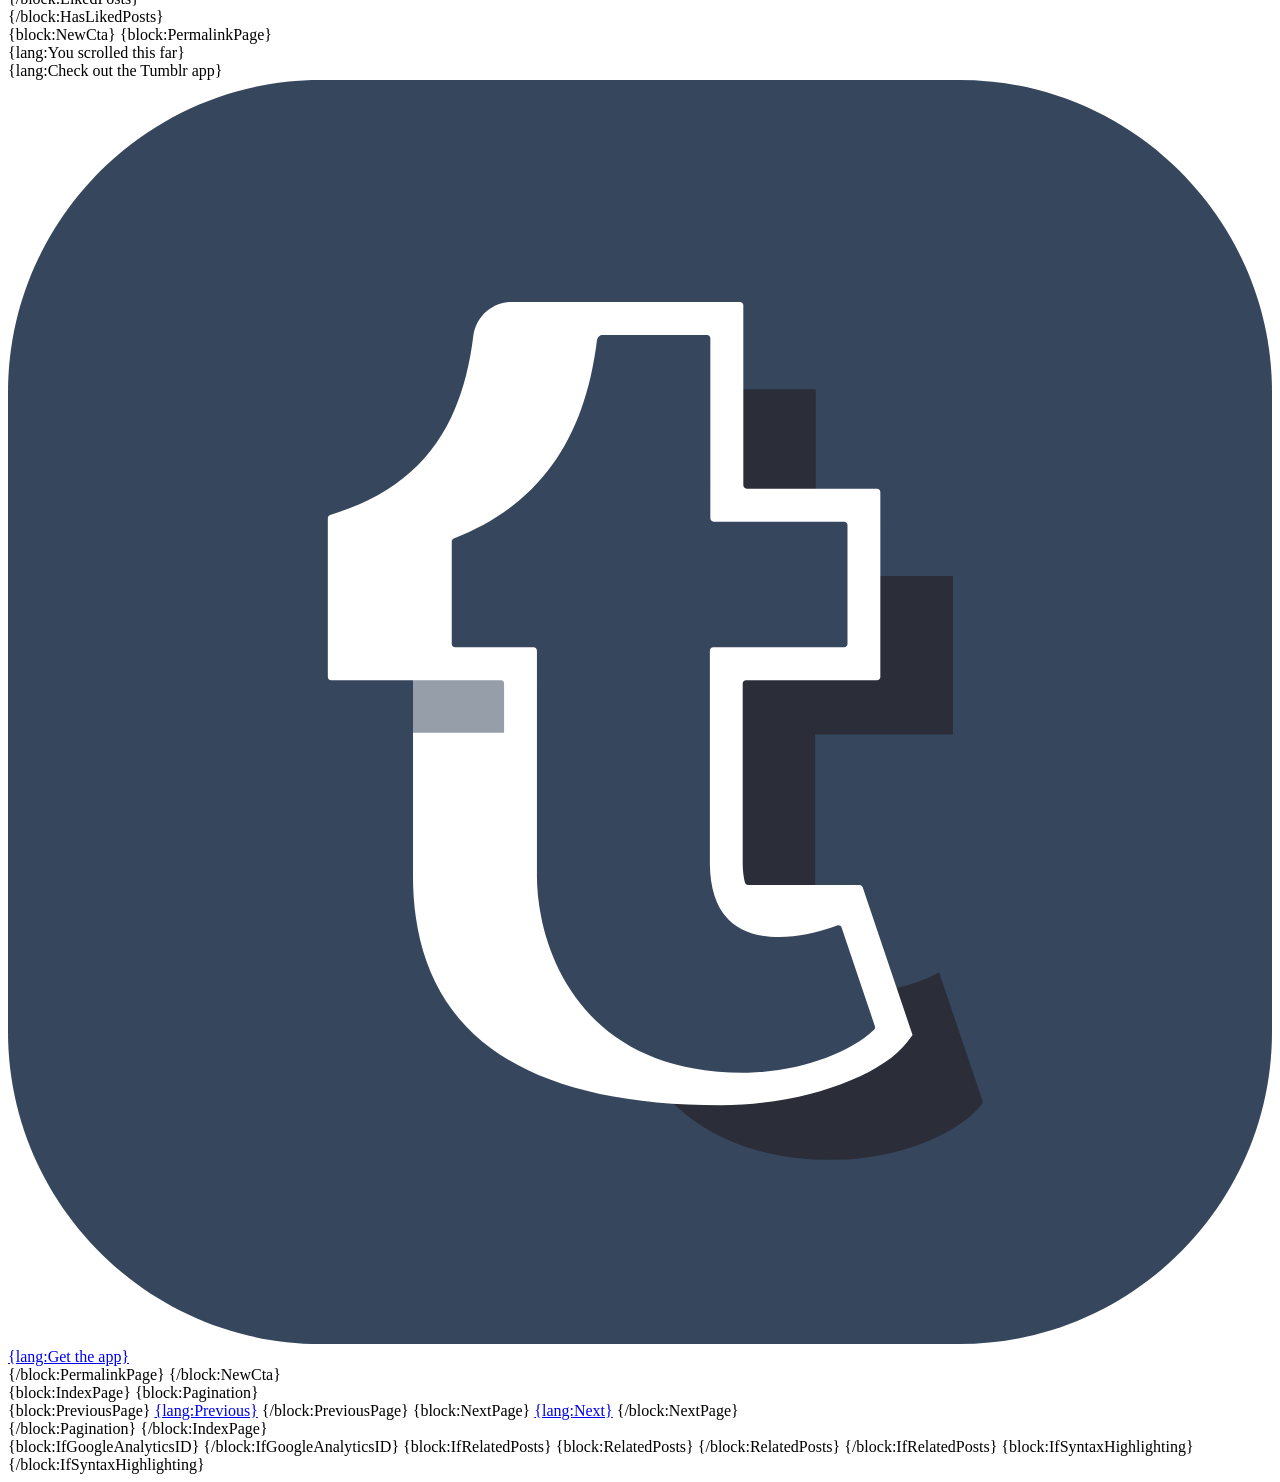
==== commit 281eb74c: "problem solving" ====
--- a/theme.html
+++ b/theme.html
@@ -21,7 +21,7 @@
         <meta name="if:Show Twitter link" content="0">
         <meta name="text:Disqus shortname" content="">
         <meta name="text:Google analytics ID" content="">
-        <!-- Rowanwood Atelier custom theme options -->
+        <!-- Tumblr customize options -->
         <meta name="image:Forest Background" content="">
         <meta name="image:Lily Accent" content="">
         <meta name="text:Welcome Title" content="Welcome, wanderer">
@@ -45,335 +45,26 @@
         {/block:IfSyntaxHighlighting}
         {PostTypographyStyles}
 
-        <!-- HTML5 Shiv -->
+        <!-- HTML5 shim for older IE browsers -->
         <!--[if lt IE 9]>
             <script src="https://static.tumblr.com/hriofhd/Qj0m8pn7q/html5shiv.js"></script>
         <![endif]-->
 
-        <div class="forest-music">
-  <span>♫</span>
-  <iframe
-    src="YOUR-SPOTIFY-OR-SOUNDCLOUD-EMBED-HERE"
-    width="220"
-    height="80"
-    frameborder="0"
-    allow="autoplay; clipboard-write; encrypted-media; fullscreen; picture-in-picture">
-  </iframe>
-</div>
-
-        <style>
-            /* Colors */
-            body {
-                background: {BackgroundColor};
-            }
-
-            .blog-title {
-                font-family: {TitleFont}, "Helvetica Neue", HelveticaNeue, Arial, sans-serif;
-                font-weight: {TitleFontWeight};
-            }
-
-            .blog-title a,
-            .description,
-            .search-no-results,
-            .likes-no-likes,
-            .related-posts-wrapper > h2,
-            .loader .loader-bar,
-            .widget-title,
-            .tagged-page-cta .tagged-page-cta-desc {
-                color: {TitleColor};
-            }
-
-            .tagged-page-cta .tagged-page-cta-tag {
-                color: {TitleColor};
-                border-color: {TitleColor};
-            }
-
-            a {
-                color: {AccentColor};
-            }
-
-            #pagination a,
-            .nav-wrapper .nav-item .label {
-                color: {AccentColor};
-            }
-
-            #pagination a.next:after {
-                border-left-color: {AccentColor};
-            }
-
-            #pagination a.previous:after {
-                border-right-color: {AccentColor};
-            }
-
-            .header-image.cover {
-                background-image: url({HeaderImage});
-            }
-
-            .user-avatar {
-                background-color: {BackgroundColor};
-                border-color: {BackgroundColor};
-            }
-
-            .avatar-style-square .user-avatar {
-                -webkit-box-shadow: 0 0 0 4px {BackgroundColor};
-                box-shadow: 0 0 0 4px {BackgroundColor};
-            }
-
-            .no-header-image .logo-wrapper,
-            .contain-header-image .logo-wrapper {
-                color: {AccentColor};
-            }
-
-            /* Adjust logo for light accents on light backgrounds */
-            .light-on-light.no-header-image .logo-wrapper,
-            .light-on-light.contain-header-image .logo-wrapper {
-                color: #444;
-            }
-
-            /* Adjust logo for dark accents on dark backgrounds */
-            .dark-on-dark.no-header-image .logo-wrapper,
-            .dark-on-dark.contain-header-image .logo-wrapper {
-                color: #fff;
-            }
-
-            /* Logged-out compact Tumblr iframe */
-            .tmblr-iframe-compact .tmblr-iframe--unified-controls {
-                min-width: 100%;
-                background-color: {BackgroundColor};
-            }
-
-            /* Sticky nav colors */
-            .nav-fixed {
-                background-color: {BackgroundColor};
-            }
-
-            .nav-responsive .inline-nav::after {
-                background-image: linear-gradient(left, rgba({RGBBackgroundColor}, 0) 0%, rgba({RGBBackgroundColor},1) 100%);
-                background-image: -webkit-linear-gradient(left, rgba({RGBBackgroundColor}, 0) 0%, rgba({RGBBackgroundColor},1) 100%);
-                background-image: -moz-linear-gradient(left, rgba({RGBBackgroundColor}, 0) 0%, rgba({RGBBackgroundColor},1) 100%);
-                background-image: -ms-linear-gradient(left, rgba({RGBBackgroundColor}, 0) 0%, rgba({RGBBackgroundColor},1) 100%);
-                background-image: -o-linear-gradient(left, rgba({RGBBackgroundColor}, 0) 0%, rgba({RGBBackgroundColor},1) 100%);
-            }
-
-            @media screen and (max-device-width: 568px) {
-                .header-image.cover {
-                    background-image: url({HeaderImage-640});
-                    -webkit-background-size: cover;
-                    background-size: cover;
-                }
-
-                .avatar-style-square .user-avatar {
-                    -webkit-box-shadow: 0 0 0 3px {BackgroundColor};
-                    -moz-box-shadow: 0 0 0 3px {BackgroundColor};
-                    box-shadow: 0 0 0 3px {BackgroundColor};
-                }
-
-            }
-
-            /* Custom CSS */
-            {CustomCSS}
-        
-/* =========================================================
-   ROWANWOOD ATELIER — ENCHANTED WOODLAND OVERRIDE
-   Build notes:
-   - Keep Tumblr blocks intact.
-   - Edit colors in :root first.
-   - Replace image variables in Tumblr Customize panel.
-   ========================================================= */
-
-:root {
-    --rw-night: #07110b;
-    --rw-pine: #102114;
-    --rw-deep-moss: #1f3222;
-    --rw-moss: #3f613e;
-    --rw-fern: #74a66a;
-    --rw-sage: #a9c4a0;
-    --rw-lily: #ece8d8;
-    --rw-moonwater: #8fbfb2;
-    --rw-bronze: #b88a67;
-    --rw-panel: rgba(14, 28, 17, .88);
-    --rw-panel-soft: rgba(28, 49, 32, .78);
-    --rw-border: rgba(169, 196, 160, .32);
-    --rw-glow: rgba(166, 255, 170, .28);
-}
-
-html {
-    background: var(--rw-night);
-}
-
-body {
-    color: var(--rw-lily);
-    background:
-        radial-gradient(circle at 20% 10%, rgba(116,166,106,.18), transparent 28rem),
-        radial-gradient(circle at 80% 30%, rgba(143,191,178,.12), transparent 24rem),
-        linear-gradient(rgba(7,17,11,.55), rgba(7,17,11,.9)),
-        url('{image:Forest Background}');
-    background-color: var(--rw-night);
-    background-attachment: fixed;
-    background-size: cover;
-    background-position: center;
-}
-
-/* soft firefly veil */
-body::before {
-    content: "";
-    position: fixed;
-    inset: 0;
-    pointer-events: none;
-    z-index: 0;
-    background-image:
-        radial-gradient(circle at 12% 28%, rgba(190,255,160,.22) 0 2px, transparent 3px),
-        radial-gradient(circle at 78% 18%, rgba(143,191,178,.2) 0 2px, transparent 3px),
-        radial-gradient(circle at 64% 72%, rgba(236,232,216,.16) 0 2px, transparent 3px),
-        radial-gradient(circle at 36% 84%, rgba(180,255,120,.12) 0 2px, transparent 3px);
-    animation: rw-fireflies 9s ease-in-out infinite alternate;
-}
-
-@keyframes rw-fireflies {
-    from { opacity: .35; transform: translateY(0); }
-    to { opacity: .8; transform: translateY(-10px); }
-}
-
-body > * {
-    position: relative;
-    z-index: 1;
-}
-
-/* Tumblr default theme shell */
-.header-wrapper,
-.blog-header,
-.l-header-container,
-.navigation,
-.nav-wrapper {
-    background: rgba(9, 22, 12, .86) !important;
-    border-color: var(--rw-border) !important;
-}
-
-.blog-title,
-.blog-title a,
-.title,
-h1, h2, h3,
-.widget-title {
-    color: var(--rw-lily) !important;
-    letter-spacing: .12em;
-    text-transform: uppercase;
-    text-shadow: 0 0 12px rgba(116,166,106,.3);
-}
-
-.description,
-.blog-description {
-    color: var(--rw-sage) !important;
-}
-
-a {
-    color: var(--rw-fern);
-    transition: color .2s ease, text-shadow .2s ease, border-color .2s ease;
-}
-
-a:hover {
-    color: var(--rw-lily);
-    text-shadow: 0 0 6px var(--rw-glow), 0 0 14px rgba(143,191,178,.22);
-}
-
-.post,
-.post-wrapper,
-.post-content,
-.content,
-.sidebar,
-.widget,
-.notes-wrapper,
-.related-posts-wrapper {
-    background: var(--rw-panel) !important;
-    border: 1px solid var(--rw-border) !important;
-    box-shadow: 0 18px 45px rgba(0,0,0,.28);
-}
-
-.post {
-    border-radius: 2px;
-}
-
-.post::before {
-    content: "✦";
-    display: block;
-    color: var(--rw-bronze);
-    font-size: .85rem;
-    letter-spacing: .6em;
-    text-align: center;
-    margin: .75rem 0 -.25rem;
-    opacity: .75;
-}
-
-.post-footer,
-.post-meta,
-.post-date,
-.tags,
-.caption,
-.note-count,
-.post_info {
-    color: var(--rw-sage) !important;
-}
-
-blockquote {
-    border-left: 2px solid var(--rw-bronze) !important;
-    color: var(--rw-lily);
-    background: rgba(169,196,160,.06);
-}
-
-button,
-.button,
-.btn,
-input[type="submit"],
-.search-field,
-input,
-textarea {
-    background: var(--rw-panel-soft) !important;
-    color: var(--rw-lily) !important;
-    border: 1px solid var(--rw-border) !important;
-}
-
-button:hover,
-.button:hover,
-.btn:hover {
-    border-color: var(--rw-fern) !important;
-}
-
-/* Custom woodland welcome card — add markup later once base is stable */
-.rw-welcome-card {
-    background: var(--rw-panel);
-    border: 1px solid var(--rw-border);
-    box-shadow: 0 18px 45px rgba(0,0,0,.28);
-    padding: 1.25rem;
-    text-align: center;
-}
-
-.rw-welcome-card::before {
-    content: "☾  ✦  🪷  ✦  ☽";
-    display: block;
-    color: var(--rw-bronze);
-    margin-bottom: .75rem;
-}
-
-/* readable posts on smaller screens */
-@media (max-width: 780px) {
-    body {
-        background-attachment: scroll;
-    }
-
-    .post,
-    .post-wrapper,
-    .post-content,
-    .content,
-    .sidebar,
-    .widget {
-        background: rgba(9, 22, 12, .94) !important;
-    }
-}
-
-        </style>
+        <!-- Theme CSS is stored in rowanwood-overrides.css -->
     </head>
     <body data-urlencoded-name="{URLEncodedName}" class="{select:Layout}{block:IndexPage} index-page{/block:IndexPage}{block:PermalinkPage} permalink{/block:PermalinkPage}{block:LikesPage} likes-page{/block:LikesPage}{block:FollowingPage} following-page{/block:FollowingPage}{block:SearchPage} search-page{block:NoSearchResults} no-results{/block:NoSearchResults}{block:NoLikes} no-likes{/block:NoLikes}{block:NoPosts} no-posts{/block:NoPosts}{block:NoFollowing} no-following{/block:NoFollowing}{/block:SearchPage}{block:HideHeaderImage} no-header-image{/block:HideHeaderImage}{block:NoStretchHeaderImage} contain-header-image{/block:NoStretchHeaderImage}{block:IfRelatedPosts} display-related-posts{/block:IfRelatedPosts}{block:ShowAdsOnThisPage} show-ads{/block:ShowAdsOnThisPage}">
 
-        <!-- This is in case the search engine skips the title tag-->
+        <!-- Floating music widget -->
+        <div class="forest-music">
+            <span>♫</span>
+            <audio controls preload="none">
+                <!-- Replace this source with the direct Pixabay MP3 URL or your hosted audio file. -->
+                <source src="clavier-music-slow-piano-and-rain-220167.mp3" type="audio/mpeg">
+                Your browser does not support audio playback.
+            </audio>
+        </div>
+
+        <!-- Hidden title for search engines and social previews -->
         <h1 style="display: none;">{Title}{block:TagPage} ({lang:Posts tagged Tag}){/block:TagPage}{block:SearchPage} ({lang:Search results for SearchQuery}){/block:SearchPage}{block:PermalinkPage}{block:PostSummary} — {PostSummary}{/block:PostSummary}{/block:PermalinkPage}</h1>
         <div class="app-nag">
             <div class="app-nag-header clearfix">
@@ -1677,7 +1368,7 @@
                                     {/block:Posts}
                                     </div>
                                     <div class="related-posts-cta content">
-                                        <!-- @todo: translate these strings -->
+                                        <!-- Translate these button labels later if needed -->
                                         <a class="related-post-cta button bordered open-in-app">{lang:See this in the app}</a>
                                         <a class="related-post-cta see-more button bordered" href="/">{lang:Show more}</a>
                                     </div>
@@ -1687,7 +1378,7 @@
                                 {/block:ShowAdsOnThisPage}
                             {/block:RelatedPosts}
                         {/block:IfRelatedPosts}
-                    </div> <!-- .main -->
+                    </div> <!-- end main -->
                     <div class="sidebar">
                         {Block:HasHighlightedPosts}
                         <div class="widget highlighted-posts">
@@ -2206,8 +1897,8 @@
                                 {/block:LikedPosts}
                             </div> <!-- .likes-widget -->
                         {/block:HasLikedPosts}
-                    </div> <!-- .sidebar -->
-                </div> <!-- .container -->
+                    </div> <!-- end sidebar -->
+                </div> <!-- end container -->
             </section>
             {block:NewCta}
             {block:PermalinkPage}
